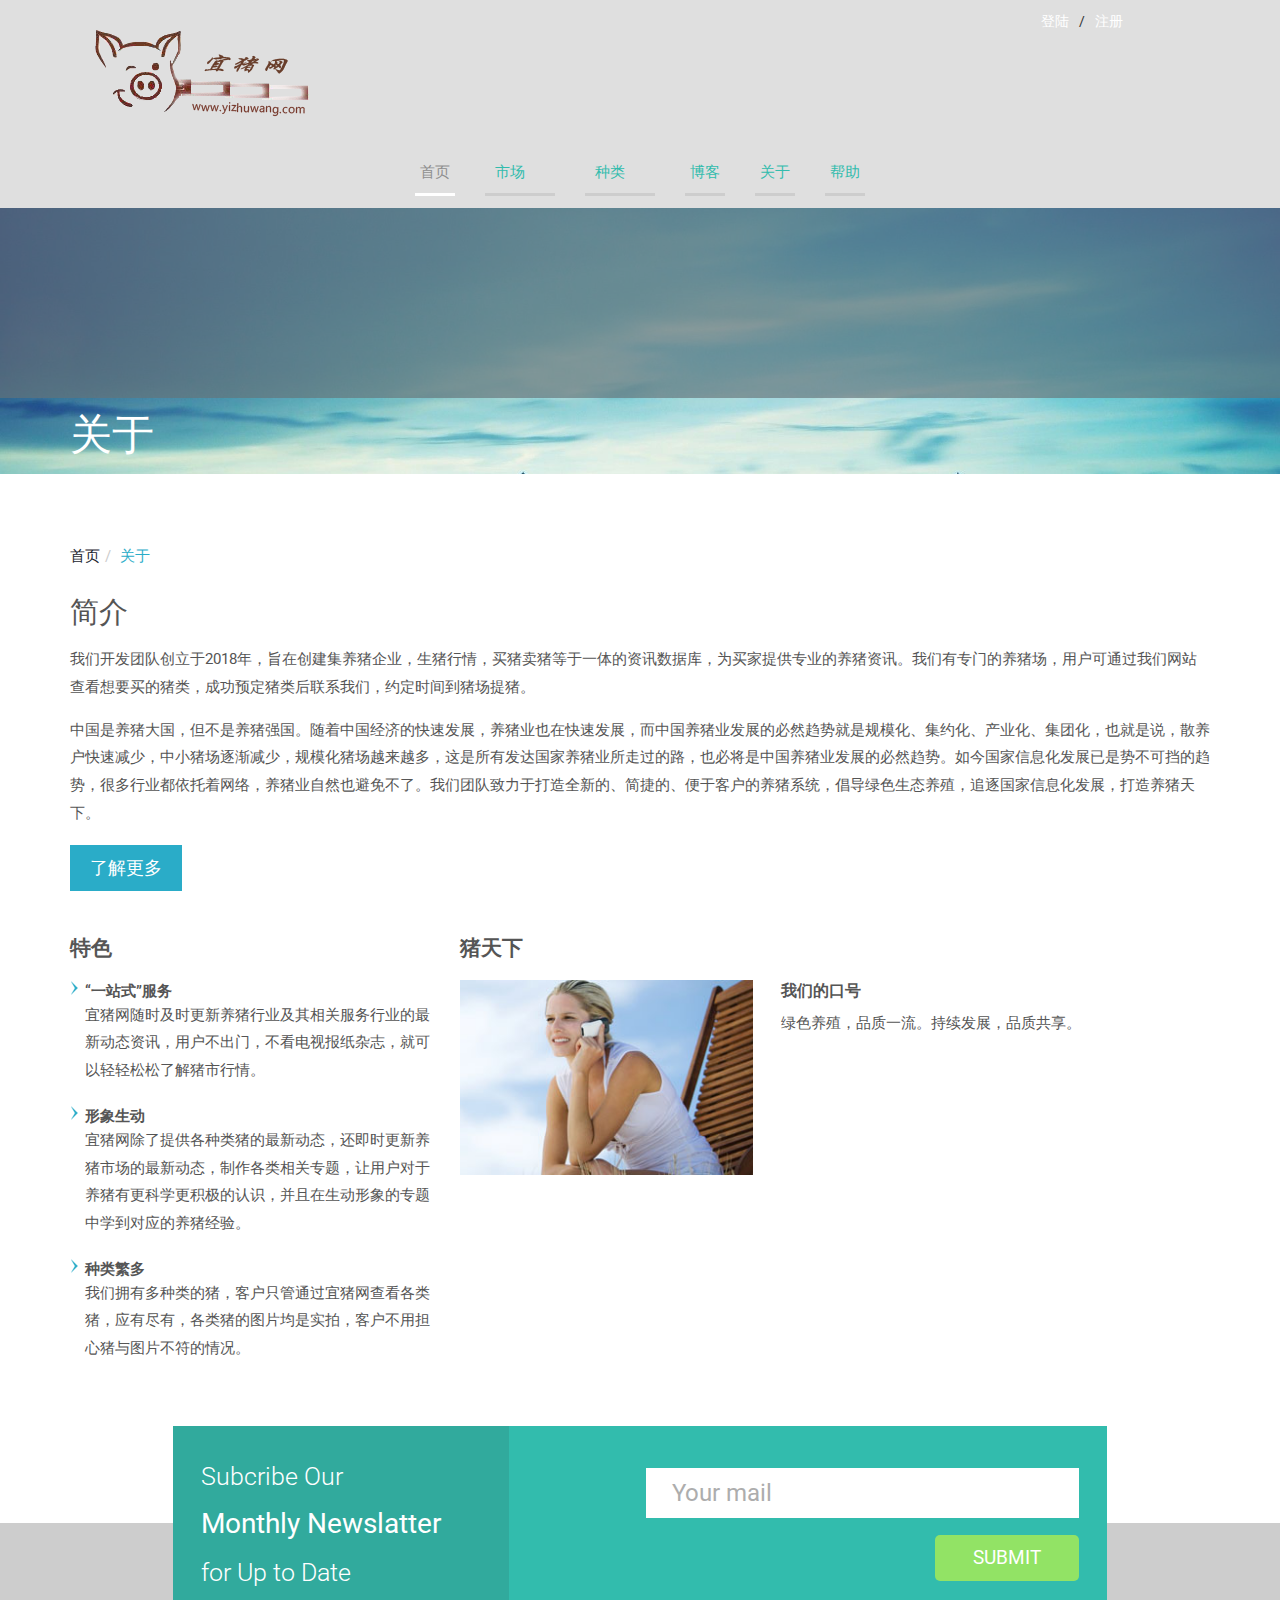
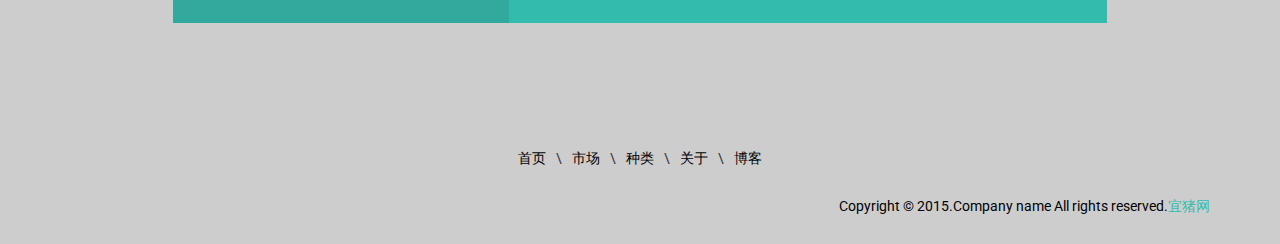
==== about.html @ 8e8875f3 "try" ====
<!DOCTYPE HTML>
<html>
<head>
<title>关于</title>
<link href="css/bootstrap.css" rel="stylesheet" type="text/css" media="all">
<link href="css/style.css" rel="stylesheet" type="text/css" media="all" />
<meta name="viewport" content="width=device-width, initial-scale=1">
<meta http-equiv="Content-Type" content="text/html; charset=utf-8" />
<meta name="keywords" content="4useri Responsive web template, Bootstrap Web Templates, Flat Web Templates, Andriod Compatible web template, 
Smartphone Compatible web template, free webdesigns for Nokia, Samsung, LG, SonyErricsson, Motorola web design" />
<script type="application/x-javascript"> addEventListener("load", function() { setTimeout(hideURLbar, 0); }, false); function hideURLbar(){ window.scrollTo(0,1); } </script>
<link href='http://fonts.useso.com/css?family=Roboto:400,100,300,500,700,900' rel='stylesheet' type='text/css'>
<link href='http://fonts.useso.com/css?family=Alice' rel='stylesheet' type='text/css'>
<script src="js/jquery.min.js"></script>
<script src="js/jquery.easydropdown.js"></script>
<script src="js/modernizr.custom.js"></script>
<link rel="stylesheet" href="css/swipebox.css">
 <!------ Light Box ------>
    <script src="js/jquery.swipebox.min.js"></script> 
    <script type="text/javascript">
		jQuery(function($) {
			$(".swipebox").swipebox();
		});
	</script>
    <!------ Eng Light Box ------>
	<script type="text/javascript" src="js/easing.js"></script>
<script type="text/javascript">
			jQuery(document).ready(function($) {
				$(".scroll").click(function(event){		
					event.preventDefault();
					$('html,body').animate({scrollTop:$(this.hash).offset().top},1200);
				});
			});
		</script>

</head>
<body>
<!-- header -->
	<div class="banner">
	<div class="header">
  	    <div class="container">
			<div class="head-bann">
				<div class="logo">
					<a href="index.html"><img src="images/logo.png" class="img-responsive" alt="" /></a>
				</div>
				<div class="head-part">
					<ul>
						<li><a href="signin.html">登陆</a></li> /
						<li><a href="register.html">注册</a></li>
							<div class="clearfix"> </div>
					</ul>
				</div>	
					<div class="clearfix"> </div>
			</div>
					<!-- start h_menu4 -->
					<div class="h_menu4">
					<a class="toggleMenu" href="">Menu</a>
					<ul class="nav">
						<li class="active"><a href="index.html">首页</a></li>
						<li><a href="portfolio.html" class="root">市场</a>
							<ul class="drdw">
								<li><a href="portfolio.html">中国</a></li>
								<li><a href="portfolio.html">亚洲</a></li>
								<li><a href="portfolio.html">欧洲</a></li>
								<li><a href="portfolio.html">非洲</a></li>
								<li><a href="portfolio.html">北美洲</a></li>
								<li><a href="portfolio.html">南美洲</a></li>
								<li><a href="portfolio.html">大洋洲</a></li>
							</ul>
						</li>
						<li><a href="products.html" class="root">种类</a></li>
						<li><a href="blog.html">博客</a></li>
						<li><a href="about.html">关于</a></li>
						<li><a href="contact.html">帮助</a></li>
						</ul>
						<script type="text/javascript" src="js/nav.js"></script>
				</div>
				<!-- end h_menu4 -->
						
			</div>
</div> 	
<div class="banner-info1">	
		<div class="banner-col">
		</div>
			<div class="container">
				<h2>关于</h2>
			</div>
		</div>
	</div>
<!-- header -->
<!-- about -->
<div class="about">
	<div class="container">
		<div class="about-top">
	  	  <section class="title-section">
 			<ul class="breadcrumb breadcrumb__t"><li><a href="index.html">首页</a></li><li class="active">关于</li></ul>  
		  </section>
	  		<div class="about-desc">
			   <h3><a href="#">简介</a></h3>
			   <p>我们开发团队创立于2018年，旨在创建集养猪企业，生猪行情，买猪卖猪等于一体的资讯数据库，为买家提供专业的养猪资讯。我们有专门的养猪场，用户可通过我们网站查看想要买的猪类，成功预定猪类后联系我们，约定时间到猪场提猪。</p>
			   <p>中国是养猪大国，但不是养猪强国。随着中国经济的快速发展，养猪业也在快速发展，而中国养猪业发展的必然趋势就是规模化、集约化、产业化、集团化，也就是说，散养户快速减少，中小猪场逐渐减少，规模化猪场越来越多，这是所有发达国家养猪业所走过的路，也必将是中国养猪业发展的必然趋势。如今国家信息化发展已是势不可挡的趋势，很多行业都依托着网络，养猪业自然也避免不了。我们团队致力于打造全新的、简捷的、便于客户的养猪系统，倡导绿色生态养殖，追逐国家信息化发展，打造养猪天下。</p>
			   <a href="#" title="read more" class="button">了解更多</a>				    
		    </div>
		 </div>
		 <div class="row">
		   <div class="col-md-4 about_left">
		   	     <ul class="about-list">
					<h4 class="m_2">特色</h4>
		            <li><a href="#">“一站式”服务</a><p>宜猪网随时及时更新养猪行业及其相关服务行业的最新动态资讯，用户不出门，不看电视报纸杂志，就可以轻轻松松了解猪市行情。</p></li>
		            <li><a href="#">形象生动</a><p>宜猪网除了提供各种类猪的最新动态，还即时更新养猪市场的最新动态，制作各类相关专题，让用户对于养猪有更科学更积极的认识，并且在生动形象的专题中学到对应的养猪经验。</p></li>
		            <li><a href="#">种类繁多</a><p>我们拥有多种类的猪，客户只管通过宜猪网查看各类猪，应有尽有，各类猪的图片均是实拍，客户不用担心猪与图片不符的情况。</p></li>
		         </ul>
		   </div>
		   <div class="col-md-8">
		   	 <h3 class="m_3">猪天下</h3>
		   	 	<ul class="about_right">
		   	 		<li class="test_img">
		   	 			<img src="images/pic1.jpg" class="img-responsive" alt=""/>
		   	 		</li>
		   	 		<li class="test_desc">
		   	 			<h4><a href="#">我们的口号</a></h4>
		   	 			<p>绿色养殖，品质一流。持续发展，品质共享。</p>
		   	 		</li>
		   	 		<div class="clearfix"> </div>
		   	 	</ul>
		   </div>
	    </div>	
      </div>
     </div>

<!-- about -->
<!-- footer -->
	<div class="footer">
		<div class="container">
			<div class="footer-top">
				<div class="subsc">
					<div class="monthly">
						<p>Subcribe Our </p>
						<h5>Monthly Newslatter </h5>
						<p>for Up to Date</p>
					</div>
					<div class="mail">
							<form>
								<input type="text" class="text" value=" Your mail" onfocus="this.value = '';" onblur="if (this.value == '') {this.value = '  Your mail;}">
								<input type="submit" value="SUBMIT">
							</form>
					</div>
							<div class="clearfix"></div>
				</div>
			</div>
				<div class="footer-bottom">
					<div class="footer-nav">
						<ul>
							<li><a href="index.html">首页 </a></li> \
							<li><a href="portfolio.html">市场 </a></li> \
							<li><a href="contact.html">种类 </a></li> \
							<li><a href="about.html">关于</a></li> \
							<li><a href="blog.html">博客</a></li>
								<div class="clearfix"> </div>
						</ul>
					</div>
						<p>Copyright &copy; 2015.Company name All rights reserved.<a target="_blank" href="http://h2design.taobao.com/">宜猪网</a></p>
				</div>
		</div>
	</div>
<!-- footer -->

</body>
</html>
---- css/style.css ----
*{
	margin: 0;
	padding: 0;
}
h4, h5, h6, h1, h2, h3 {margin-top: 0;}
ul, ol {margin: 0;}
p {margin: 0;}
html,body{
	font-family: 'Roboto', sans-serif;
	background:rgba(205,205,205,0.4);
}
body a{
    transition:0.5s all;
	-webkit-transition:0.5s all;
	-moz-transition:0.5s all;
	-o-transition:0.5s all;
	-ms-transition:0.5s all;
	text-decoration: none;
}
.banner{
	text-align:center;
}
.banner-info1{
	background: url("../images/banner.jpg");
	background-size:cover;
	-webkit-background-size:cover;
	-moz-background-size:cover;
	-o-background-size:cover;
	-ms-background-size:cover;
	min-height:150px;
	text-align:center;
}
.banner-slider{
	background: url(../images/banner.jpg) no-repeat center fixed;
	background-size:cover;
	-webkit-background-size:cover;
	-moz-background-size:cover;
	-o-background-size:cover;
	-ms-background-size:cover;
	min-height:700px;
	text-align:center;
}
.header{
	padding:1em 1em;
	position:relative;
}
.logo{
	float:left;
	padding:1em 0em;
}
.head-part {
	float:right;
}
.head-part ul li {
	display: inline-block;
}
.head-part ul li  a{
	padding: 0em 0.5em;
	color:#fff;
}
.head-part ul li  a:hover{
	color:#32bcad;
}
.head-part ul{
	padding: 4px 80px 4px 6px;
}

/* start h_menu */
.header_bottom_right{
	float:right;
}
.h_menu4 {
	text-align: center;
	display: inline-block;
}
.toggleMenu {
    display: none;
	background:#32BCAD;
	width: 100%;
	color: #FFF;
	font-size: 1.5em;
}
.nav:before,
.nav:after {
    content: " ";
    display: table;
}
.nav:after {
    clear: both;
}
.nav ul {
    list-style: none;
	width: 13em;
	z-index:888;
}
.nav li a {
	display: block;
	padding: 10px 5px;
	margin:0px 15px;
	color: #32bcad;
	font-size: 1.1em;
	text-transform: uppercase;
	font-weight: 400;
	-webkit-transition: all 0.3s ease-out;
	-moz-transition: all 0.3s ease-out;
	-ms-transition: all 0.3s ease-out;
	-o-transition: all 0.3s ease-out;
	transition: all 0.3s ease-out;
	border-bottom:3px solid #cdcdcd;
}
ul.drdw li a {
border: 0 !important;
}
.nav li a:hover{
	color:#8e8e8e;
	border-bottom:3px solid #fff;
}
.nav li.active a {
	color:#8e8e8e;
	border-bottom:3px solid #fff;
}
.nav li {
    position: relative;
}
.nav li.active{
}
.nav > li > a.root{
	background: url(../images/arrow.png) no-repeat 87px 12px;
	padding: 10px 30px 10px 10px;
}
.nav > li {
    float:left;
}
.nav > li.hover > ul {
    left:-1px;
    top:40px;
}
.nav > li > li > a{
	font-size: 0.85em;
	padding: 10px 20px;
	display: block;
	color: #555;
	background: #fff;
	position: relative;
	z-index: 9999;
	font-weight: normal;
	-webkit-transition: all 0.3s ease-out;
	-moz-transition: all 0.3s ease-out;
	-ms-transition: all 0.3s ease-out;
	-o-transition: all 0.3s ease-out;
	transition: all 0.3s ease-out;
	width: 100%;
	text-decoration: none;
	margin: 0;
	text-transform: lowercase;
}
.nav li li {
	border-top:none;
}
.nav li li a{
	text-transform: capitalize;
	font-size:0.95em;
}
.nav > li >  ul {
    position: absolute;
    left: -9999px;
    padding: 0;
    z-index: 9999;
    background:none;
}
ul.drdw li a {
	font-size: 1em;
	color: #fff;
	padding: 0.3em 0.5em;
	text-align:left;
}
ul.drdw li a:hover{
	color:#32bcad;
	border-bottom:none;
}
/***** Media Quries *****/
@media screen and (max-width: 800px) {
.h_logo4{
	text-align:center;
	float: none;
	margin: 4% 0;
}
.h_menu4{
	float: none;
}
.toggleMenu {
	padding: 5px 23px;
	width: 100%;
	display:block;
}
a.toggleMenu{
	padding: 5px 23px;
	color: #fff;
	font-size: 19px;
	font-weight: 400;
	text-decoration:none;
}
.nav {
	margin-top: 0;
}
.nav li a {
	padding: 10px 15px;
}
.nav {
	background:#fff;
}
.active {
    display: block;
}
.nav > li {
    float: none;
}
.nav > li > .parent {
    background-position: 95% 50% !important;
}
.nav ul {
    display: block;
    width: 100%;
}
.nav > li.hover > ul , .nav li li.hover ul {
    position: static;
}
.header_bottom_right {
	float: right;
	width: 77%;
	text-align: center;
}
.h_menu4 {
	float: right;
	width: 100%;
}
}
@media screen and (max-width: 640px) {
.toggleMenu {
	width:100%;
}
}
@media screen and (max-width: 480px) {
.toggleMenu {
	width:100%;
}
}
@media screen and (max-width: 320px) {
.toggleMenu {
	width:100%;
}
}
/**** Slider *****/
.wmuSlider {
	position: relative;
	overflow: hidden;
}
.wmuSlider .wmuSliderWrapper article img {
	max-width: 100%;
	width: auto;
	height: auto;
	display:block;
}
/* Default Skin */
.wmuSliderPagination {
	z-index: 2;
	position: absolute;
	right:40%;
	bottom:35px;
}
ul.wmuSliderPagination {
	padding:0;
}
.wmuSliderPagination li {
	float: left;
	margin: 0 8px 0 0;
	list-style-type: none;
}
.wmuSliderPagination a {
	display: block;
	text-indent: -9999px;
	width:0px;
	height:0px;
	background:#fff51f;
}
.wmuSliderPagination a.wmuActive {
	background:#fb4d01;
}
/* Default Skin */
.wmuGallery .wmuGalleryImage {
	margin-bottom: 10px;
}
.wmuSliderPrev, .wmuSliderNext {
	position: absolute;
	width:50px;
	height:80px;
	text-indent: -9999px;
	background: url(../images/img-sprite.png)no-repeat;
	top:35%;
	z-index: 2;
	cursor: pointer;
}
.wmuSliderNext {
	background-position:-57px 2px;
	right: 13em;
	top: 30em;
}
.wmuSliderPrev {
	background-position:0px 2px;
	right: 20em;
	top: 30em;
}
.banner-col{
	background:rgba(101, 115, 120, 0.66);
	min-height:100px;
}
.banner-info{
	padding:4em 0em 17em;
}
.banner h1 {
	font-size: 7em;
	font-family: 'Alice', serif;
	color: #ffffff;
	text-transform:uppercase;
	line-height:1.8em;
	width:100%;
	margin:0 auto;
}
.todays {
	position:relative;
}
.todays-img {
	position: absolute;
	top: -77px;
	left: 319px;
}
.todays-left {
	position: absolute;
	top: 55px;
	left: 50px;
}
.todays-left h3{
	font-size: 2em;
	font-weight:500;
	color: #ffffff;
	text-transform:uppercase;
}
.todays-left h4{
	font-size: 2em;
	font-weight:300;
	color: #ffffff;
	text-transform:uppercase;
}
.todays-right{
	position: absolute;
	top: 82px;
	right: 0px;
	text-align:center;
}
a.down {
	background: #92e365;
	color: #fff;
	text-decoration: none;
	font-size: 16px;
	font-weight: 300;
	padding: 0.5em 2em;
	display: inline-block;
	text-decoration: none;
	border-radius: 3px;
	text-align: center;
	-webkit-border-radius: 3px;
	-moz-border-radius: 3px;
	-o-border-radius: 3px;
	-msborder-radius: 3px;
}
a.down:hover{
	background:#32bcad;
}
/*-- portfolio --*/
.products-section h2{
	font-size:3em;
	font-family: 'Alice', serif;
	color:#6F7173;
	margin:1em 0em;
	text-align:left;
}
span{
	font-size:0.750em;
}
.products-section {
	margin: 10em 0em 4em;
}
#portfoliolist .portfolio {
	-webkit-box-sizing: border-box;
	-moz-box-sizing: border-box;
	-o-box-sizing: border-box;
	width: 25%;
	display:none;
	float:left;
	overflow:hidden;
	margin: 0;
}
div#portfoliolist {
	padding: 0px 0px;
	margin:2em 0em;
}
.portfolio-wrapper {
	overflow:hidden;
	position: relative !important;
	cursor:pointer;
	margin:0em 1em;
	padding:0em 0em 1em;
}
.portfolio img {
	width:100%;
	transition: all 300ms!important;
	-webkit-transition: all 300ms!important;
	-moz-transition: all 300ms!important;
}
.portfolio .label {
	position: absolute;
	width: 100%;
	height:40px;
	bottom:-40px;
}
.portfolio .label-bg {
	background: #22B4B8;
	width: 100%;
	height:100%;
	position: absolute;
	top:0;
	left:0;
}
.portfolio .label-text {
	color:#fff;
	position: relative;
	z-index:500;
	padding:5px 8px;
}
.portfolio .text-category {
	display:block;
	font-size:9px;
	font-size: 12px;
	text-transform:uppercase;
}
/* Self Clearing Goodness */
.container:after { content: "\0020"; display: block; height: 0; clear: both; visibility: hidden; }
.clearfix:before,
.clearfix:after,
.row:before,
.row:after {
	content: '\0020';
	display: block;
	overflow: hidden;
	visibility: hidden;
	width: 0;
	height: 0;
}
.row:after,
.clearfix:after {
	clear: both;
}
.clear {
	clear: both;
	display: block;
	overflow: hidden;
	visibility: hidden;
	width: 0;
	height: 0;
}
.zoom-icon {
	position: absolute;
	opacity: 0;
	filter: alpha(opacity=0);
	-ms-filter: "progid:DXImageTransform.Microsoft.Alpha(opacity=0)";
	display: block;
	left: 0;
	top: -152px;
	width: 290px;
	height: 219px;
	background: url(../images/zoom.png) center center no-repeat rgba(94, 183, 3, 0.33);
	cursor: pointer;
	transition: all .2s ease-in-out;
	-webkit-transition: all .2s ease-in-out;
	-moz-transition: all .2s ease-in-out;
	-o-transition: all .2s ease-in-out;
}
.grid_box .zoom-icon {
	top: -50px;
	width:100%;
	height: 166px;
}
.grid_box a:hover .zoom-icon {
	top: 0;
	opacity: 1;
	filter: alpha(opacity=99);
	-ms-filter: "progid:DXImageTransform.Microsoft.Alpha(opacity=99)";
}
.entertain_box{
	margin-bottom:3em;
}
#filters {
	margin: 3% 0;
	padding: 0;
	list-style: none;
	text-align: center;
}
#filters li span{
	display: block;
	padding: 8px 32px;
	text-decoration: none;
	color: #000000;
	cursor: pointer;
	font-size: 1.4em;
	text-transform:uppercase;
	font-weight: 400;
	margin: 0 0.5em;
}
#filters li span.active {
	background:#4890A8;
	color: #000000;
	font-weight: 400;
}
#filters li {
	display: -webkit-inline-box;
}
/*-- portfolio--*/
.project {
	background: url(../images/midbanner.jpg) no-repeat center fixed;
	background-size: cover;
	padding: 2em 0em;
}
.project h3{
	font-size:3.5em;
	font-family: 'Alice', serif;
	color:#fff;
	margin:1em 0em;
	text-align:left;
}
.project-left span{
	font-size:1.3em;
}
.project-right {
	text-align: center;
	margin:8em 0em;
}
a.view {
	background: #92e365;
	color: #fff;
	text-decoration: none;
	font-size: 24px;
	font-weight: 300;
	padding: 0.5em 4em;
	display: inline-block;
	text-decoration: none;
	border-radius: 3px;
	text-align: center;
	-webkit-border-radius: 3px;
	-moz-border-radius: 3px;
	-o-border-radius: 3px;
	-msborder-radius: 3px;
}
a.view:hover{
	background:#32bcad;
}
.post {
	padding: 5em 0em;
}
.post h3{
	font-size:3em;
	font-family: 'Alice', serif;
	color:#464646;
	margin:0em 0em;
	text-align:left;
}
.post-right span{
	font-size:1em;
	color:#55c6eb;
}
.post-left1 {
	background: #fff;
	padding: 3em 3em;
	margin:2em 0em;
}
.post-right1 {
	background: #fff;
	padding: 2em 3em;
	margin:2em 0em;
}
.post-left1 h6 {
	font-size: 1em;
	color: #949494;
	line-height: 1.8em;
}
.post-right1 h6 {
	font-size: 1em;
	color: #949494;
	line-height: 1.8em;
}
.post-left1 h4{
	font-size:3em;
	font-weight:500;
	color:#929292;
	text-align:left;
	width:50%;
}
.post-left1 h5 {
	font-size: 3em;
	font-weight: 500;
	color: #929292;
	text-align: left;
}
.post-left1 p{
	font-size:1.3em;
	font-weight:400;
	color:#474747;
	margin:2em 0em;
	text-align:left;
}
.but{
	text-align:right;
}
a.more {
	color: #474747;
	font-size: 22px;
	font-weight: 300;
	display: inline-block;
	text-decoration:none;
	border-bottom:2px solid #474747;
}
a.more:hover{
	color:#55C6EB;
}
.post-right1 h4{
	font-size:3em;
	font-weight:500;
	color:#929292;
	margin:0.5em 0em;
	text-align:left;
}
.post-right1 h5 {
	font-size: 3em;
	font-weight: 500;
	color: #929292;
	margin: 1em 0em 3.8em;
	text-align: left;
}
a.use {
	color: #55c6eb;
	font-size: 22px;
	font-weight: 300;
	display: inline-block;
	text-decoration:none;
	border-bottom:2px solid #55c6eb;
}
a.use:hover{
	color:#474747;
}
.post-right2 {
}
.follow-left{
	background:#55c6eb;
}
.follow-right{
	background:#ffffff;
}
.follow-left h5{
	font-size:2em;
	font-weight:500;
	color:#ffffff;
	margin:1em 0em;
	text-align:center;
}
.follow-right h6{
	font-size:2em;
	font-weight:500;
	color:#55c6eb;
	margin:1em 0em;
	text-align:center;
}
.lab{
	float:left;
	width:50%;
}
.but{
	float:right;
	width:50%;
}
.ourteam {
	background: url(../images/bannerteam.jpg) no-repeat center fixed;
	background-size: cover;
	padding: 5em 0em;
	position:relative;
}
.both-left{
	float:left;
	width:60%;
}
.both-right{
	float:left;
	width:40%;
	padding:0.8em 0em;
}
.both h5{
	font-size:1.8em;
	font-family: 'Alice', serif;
	color:#000000;
	margin:0em 0em 0em;
	text-align:center;
}
.both{
	background:rgba(127, 202, 86, 0.51);
	padding:0.5em 1.2em;
	margin:0 5px;
	position:absolute;
	top:12em;
	left:0px;
}
.both p{
	font-size:1.2em;
	color:#1F1818;
	margin:0em 0em 0em;
	line-height:1.8em;
	text-align:center;
}
.both h6 a{
	font-size:1.1em;
	color:#1D1A1A;
	margin:0em 0em 1em;
	line-height:1.8em;
	text-align:center;
}
.both h6 a:hover{
	color:#55c6eb;
}
.projects {
	padding: 0 0 5em;
}
.footer-nav {
	margin-bottom: 2em;
}
/*-- flexisel --*/
#flexiselDemo1, #flexiselDemo2, #flexiselDemo3 {
	display: none;
}
.nbs-flexisel-container {
	position: relative;
	max-width: 100%;
}
.nbs-flexisel-ul {
	position: relative;
	width: 9999px;
	margin: 0px;
	padding: 0px;
	list-style-type: none;
	text-align: center;
}
.nbs-flexisel-inner {
	overflow: hidden;
	margin: 0 auto;
}
.nbs-flexisel-item {
	float: left;
	margin:0px;
	padding:0px;
	cursor: pointer;
	position: relative;
	line-height: 0px;
}
.nbs-flexisel-item > img {
	cursor: pointer;
	positon: relative;
	margin-top:10px;
	margin-bottom: 10px;
	max-width:250px;
	max-height:250px;
	border-radius:3px;
	-webkit-border-radius:3px;
	-moz-border-radius:3px;
	-o-border-radius:3px;
}
.nbs-flexisel-item p{
	padding:10px;
}
.nbs-flexisel-item p a{
	color:#000;
	font-size:1.2em;
}
.nbs-flexisel-item p a:hover{
	color:#6CC372;
}
.nbs-flexisel-nav-left, .nbs-flexisel-nav-right {
	width: 25px;
	height: 38px;
	position: absolute;
	cursor: pointer;
	z-index: 100;
	margin-top:0em;
}
.nbs-flexisel-nav-left {
	left:-1.5em;
	background: url(../images/sprite.png) no-repeat -2px -2px;
}
.nbs-flexisel-nav-right {
	right:-1.5em;
	background: url(../images/sprite.png) no-repeat -41px -2px;
}
/*-- flexisel --*/
.ourteam  h3{
	font-size:3.5em;
	font-family: 'Alice', serif;
	color:#4a4a4a;
	margin:0em 0em 2em;
	text-align:left;
}
.contuct h3{
	font-size:3.5em;
	font-family: 'Alice', serif;
	color:#4a4a4a;
	margin:1em 0em ;
	text-align:left;
}
.contuct {
	padding:3em 0em 10em;
}
.contuct form input[type="text"] {
	width: 100%;
	padding: 5% 2%;
	margin-bottom: 10%;
	background: #fff;
	color: #ADADAD;
	font-size: 18px;
	outline: none;
	font-weight: 400;
	text-indent: 10px;
	border: none;
}
.contuct form textarea {
	resize: none;
	width: 100%;
	padding: 5% 2%;
	margin-bottom: 5%;
	background: #fff;
	color: #ADADAD;
	font-size: 18px;
	outline: none;
	font-weight: 400;
	text-indent: 10px;
	border: none;
	min-height: 226px;
}
.contuct-right{
	background:#fff;
	padding:1em 3em 4em;
}
.contuct-right h4{
	font-size:3.5em;
	font-weight:700;
	color:#4a4a4a;
	margin:1em 0em ;
	text-align:center;
}
.contuct-right p{
	font-size:1.2em;
	font-weight:400;
	color:#4a4a4a;
	margin:1em 0em ;
	line-height:1.8em;
	text-align:left;
}
.footer{
	background:#cdcdcd;
	padding:2em 0em;
	text-align:center;
}
.footer-top{
	position:relative;
}
.subsc {
	position: relative;
	top: -125px;
	width: 82%;
	margin: 0 auto;
}
.subsc h5{
	font-size:2.2em;
	font-weight:400;
	color:#fff;
	line-height:1.8em;
	text-align:left;
	margin:0;
}
.subsc p{
	font-weight:300;
	font-size:2em;
	color:#fff;
	line-height:1.8em;
	text-align:left;
}
.monthly{
	float:left;
	width:36%;
	background:#31aa9d;
	padding:2em 2em;
}
.mail{
	float:left;
	width:64%;
	background:#32bcad;
	padding:3.55em 2em;
	text-align:right;
}
.mail form input[type="text"] {
	width: 80%;
	padding: 1.5% 2%;
	margin-bottom: 3%;
	background: #fff;
	color: #ADADAD;
	font-size: 24px;
	outline: none;
	font-weight: 400;
	text-indent: 10px;
	border: none;
}
.mail form input[type="submit"] {
	background: #92e365;
	padding: 0.5em 2em;
	text-transform: uppercase;
	color: #fff;
	font-size: 19px;
	font-weight: 400;
	outline: none;
	border: none;
	border-radius: 5px;
	text-transform: uppercase;
}
.mail form input[type="submit"]:hover{
	background:#2AACC8;
	transition: 0.5s all;
	-webkit-transition: 0.5s all;
	-moz-transition: 0.5s all;
	-o-transition: 0.5s all;
	-ms-transition: 0.5s all;
}
.footer-nav ul{
	padding:0;
	margin:0;
}
.footer-nav ul li{
	display:inline-block;
}
.footer-bottom p {
	color: #000000;
	font-size: 1em;
	text-align:right;
}
.footer-bottom  a {
	color: #32BCAD;
}
.footer-bottom  a:hover{
	color: #000000;
}
.footer-nav li a {
	color: #000000;
	padding: 0.5em;
	text-decoration: none;
}
.footer-nav li a:hover{
	color:#32bcad;
}
.banner1{
	background:#4890a8;
	background-size: cover;
	-webkit-background-size:cover;
	-moz-background-size:cover;
	-o-background-size:cover;
	-ms-background-size:cover;
	min-height:450px;
	text-align:center;
}
.banner-info1 h2{
	font-size: 3em;
	font-family: 'Alice', serif;
	color: #ffffff;
	text-transform:uppercase;
	line-height:1.8em;
	text-align:left;
	margin:0;
}
/*--about--*/
.about{
	background: #fff;
	padding:5em 0 10em;
}
.title-section {
	padding: 0 0 2em 0;
}
.title-section ul {
	background: none;
	margin: 0;
	padding: 0;
	-webkit-border-radius: 0;
	-moz-border-radius: 0;
	border-radius: 0;
}
.title-section ul li {
	line-height: 25px;
	font-size:15px;
	text-shadow: none;
	text-transform: uppercase;
	color: #3e454c;
}
.title-section ul li.active {
	color:#2aacc8;
}
.breadcrumb > .active {
	color: #999;
}
.about-desc {
	padding-bottom: 4%;
}
.about-desc h3 a {
	color: #555;
	font-size: 1.2em;
	text-transform: uppercase;
	margin:1em 0em;
}
.about-desc h3 a:hover{
	text-decoration:none;
	color:#2aacc8;
}
.about-desc p {
	font-size: 1.1em;
	padding: 0.5em 0;
	color:#555;
	line-height: 1.8em;
}
h4.m_2 {
	color: #555;
	margin-bottom: 20px;
	font-size:1.5em;
	font-weight: 600;
	text-transform: uppercase;
}
ul.about-list{
	padding:0;
	list-style:none;
}
ul.about-list li {
	list-style-image: url(../images/icon_1.png);
	margin: 0 0px 20px 15px;
}
ul.about-list li a {
	font-size: 1.1em;
	font-weight:600;
	color: #555;
	vertical-align: top;
	text-transform: uppercase;
}
ul.about-list li p {
	color: #555;
	line-height: 1.8em;
	font-size:1.1em;
}
h3.m_3{
	color: #555;
	margin-bottom: 20px;
	font-size: 1.5em;
	font-weight: 600;
	text-transform: uppercase;
}
ul.about_right{
	padding:0;
	list-style:none;
}
ul.about_right li.test_img{
	width:39%;
	float:left;
	margin-right:2em;
}
ul.about_right li.test_desc{
	width:57%;
	float:left;
}
ul.about_right li.test_desc h4 a{
	text-transform:uppercase;
	color:#555;
	font-size:0.875em;
	font-weight:600;
}
ul.about_right li.test_desc p{
	color:#555;
	font-size:1.1em;
	line-height:1.8em;
}
.button {
	display: inline-block !important;
	padding:10px 20px;
	font-size: 18px;
	text-align: center;
	vertical-align: middle;
	cursor: pointer;
	border:none;
	background:#2aacc8;
	color: #fff;
	text-transform: uppercase;
	-webkit-box-sizing: content-box;
	-moz-box-sizing: content-box;
	box-sizing: content-box;
	text-decoration: none;
	outline:none;
	margin-top: 10px;
}
.button:hover {
	color:#fff;
	text-decoration:underline;
	background:#32BCAD;
}
/*--blog--*/
.blog{
	padding:5em 0 10em;
}
div.blog_top {
	margin-bottom: 3em;
}
.badge {
	padding: 2px;
	margin: 0;
	box-shadow: none;
	border-radius: 100%;
	-webkit-border-radius: 100%;
	-moz-border-radius: 100%;
	-o-border-radius: 100%;
	width:90px;
	height:90px;
	background: #ffffff;
	border: 3px solid #2aacc8;
	float: left;
	margin-right: 22px;
}
.badge > div {
	border: 1px solid #2aacc8;
	width: 100%;
	height: 100%;
	padding-top: 17px;
	border-radius: 100%;
	-webkit-border-radius: 100%;
	-moz-border-radius: 100%;
	-o-border-radius: 100%;
	text-align: center;
	font-size: 25px;
	color: #555;
}
.badge > div > em {
	font-size: 12px;
	color: #999;
	display: block;
	font-style: italic;
}
.span_2_of_single {
	width: 85%;
}
.cont {
	display: block;
	float: left;
}
h4.blog_title {
	font-size: 1.5em;
	text-transform: uppercase;
}
h4.blog_title a, .blog_info a {
	color:#2aacc8;
	text-decoration:none;
}
h4.blog_title a:hover,  .blog_info a:hover {
	color:#555;
}
.blog_info {
	font-size: 1em;
	line-height: 18px;
	color: #999;
	margin-bottom: 28px;
}
h5.m_head{
 	padding: 2em 0 0;
}
h5.m_head a{
	color:#2aacc8;
	text-transform:uppercase;
	font-size:1.2em;
	text-decoration:none;
}
p.m_para {
	color: #999;
	font-size: 1.1em;
	line-height: 1.8em;
	margin-bottom: 20px;
}
.blog_btn {
	display: inline-block;
	background: url(../images/arrow_btn.png) no-repeat 82px 15px #2aacc8;
	padding: 8px 32px 9px 20px;
	color: #FFF;
	font-size: 18px;
	line-height: 18px;
	text-transform: uppercase;
	font-weight: 400;
	text-align: left;
	transition: 0.2s;
	-webkit-transition: 0.2s;
	-moz-transition: 0.2s;
	-o-transition: 0.2s;
}
.blog_btn:hover {
	color:#fff;
}
ul.sidebar{
	padding:0;
}
ul.sidebar h3{
	color: #2aacc8;
	text-transform:uppercase;
	font-size:1.5em;
}
ul.sidebar li {
	list-style-image: url(../images/marker2.png);
	margin: 0 15px 10px;
	vertical-align: bottom;
}
ul.sidebar li a{
	color:#999;
	font-size:1.1em;
	line-height:1.8em;
}
h3.archive{
	color: #2aacc8;
	text-transform: uppercase;
	font-size: 1.5em;
	margin-top:5em;
}
.blog_sidebar {
	padding: 0em 0em 0em 2em;
}
/*--single--*/
.extra {
	color: #ccc;
	font-size: 1em;
	line-height: 1.8em;
	margin: 10px 0;
}
.extra a {
	color: #000;
}
a.comment-reply-link {
	font-size: 1em;
}
h3.single_head {
	color: #2aacc8;
	text-transform: uppercase;
	font-size: 1.5em;
}
ul.links {
	padding: 10px 0px;
	border: 1px solid #EEE;
	border-left: none;
	border-right: none;
	margin: 30px 0 50px 0;
	list-style: none;
}
ul.links li {
	display: inline-block;
	margin-right: 20px;
}
ul.links ul li a {
	color: #4D606E;
	font-size: 0.85em;
	padding-left: 10px;
	font-weight: 600;
}
p.single_text{
	color: #999;
	font-size: 1.1em;
	margin-top: 2em;
}
i.blog_icon1 {
	width: 25px;
	height: 25px;
	background: url(../images/img-sprite.png)-117px -191px;
	float: left;
	margin-right: 10px;
}
i.blog_icon2 {
	width: 25px;
	height: 25px;
	background: url(../images/img-sprite.png)-155px -191px;
	float: left;
}
i.blog_icon3 {
	width: 25px;
	height: 25px;
	background: url(../images/img-sprite.png)-189px -192px;
	float: left;
}
i.blog_icon4 {
	width: 25px;
	height: 25px;
	background: url(../images/img-sprite.png)-223px -194px;
	float: left;
}
i.blog_icon5{
	width: 25px;
	height: 25px;
	background: url(../images/img-sprite.png)-260px -195px;
	float: left;
}
span.icon_text {
	background: none;
	width: initial;
	height: initial;
}
ul.links li{
	color:#2aacc8;
	font-size: 0.85em;
}
ul.links li a {
	color:#2aacc8;
	padding-left: 10px;
}
ul.links li a:hover {
	color:#999;
}
.comment h2 {
	color: #2aacc8;
	text-transform: uppercase;
	font-size: 1.5em;
	margin-bottom: 2%;
}
ul.comment-list {
	border: 1px solid #EEE;
	padding: 20px;
	list-style:none;
}
ul.comment-list img {
	float: left;
	width: 7%;
	margin-right: 20px;
}
ul.comment-list .desc {
	float: left;
	width: 90%;
	margin: 0;
}
ul.comment-list .desc h5 a {
	color:#2aacc8;
	font-size:1.5em;
}
.desc p {
	color: #999;
	font-size: 1.1em;
	line-height: 1.8em;
	margin-bottom: 10px;
}
.comments-area {
	margin-top: 3em;
}
.comments-area h2 {
	color: #2aacc8;
	text-transform: uppercase;
	font-size: 1.5em;
}
.comments-area p {
	position: relative;
	padding: 8px 0;
	margin: 0;
}
.comments-area label {
	display: block;
	color: #999;
	font-weight: normal;
	font-size: 1.2em;
}
.comments-area span {
	color: #2aacc8;
	position: absolute;
	left: 4px;
	top: 27px;
}
.comments-area input[type="text"] {
	padding: 14px 20px;
	width: 70%;
	color: #999;
	font-size: 13px;
	border: none;
	background: #B9DEEB;
	outline: none;
	display: block;
}
.comments-area textarea {
	padding:14px 20px;
	width: 80%;
	color: #999;
	font-size: 13px;
	outline: none;
	height: 150px;
	display: block;
	border: none;
	background:#B9DEEB;
	resize:none;
}
.comments-area input[type="submit"] {
	padding: 15px 20px;
	color: #FFF;
	background:#2aacc8;
	font-size: 1em;
	border: none;
	outline: none;
	cursor: pointer;
	text-transform: uppercase;
	-webkit-transition: all 0.5s ease-in-out;
	-moz-transition: all 0.5s ease-in-out;
	-o-transition: all 0.5s ease-in-out;
	transition: all 0.5s ease-in-out;
}
.comments-area input[type="submit"]:hover {
	background:#189AB6;
}
/*--contact--*/
.contact{
	padding:5em 0 10em;
}
.contact-top h3 {
	color: #FFF;
	font-size: 1em;
	text-transform: uppercase;
	font-weight: 400;
	margin: 0 0 1em;
}
.contact_left p{
	color:#999;
	font-size:1.1em;
	line-height:1.5em;
	margin-bottom: 1em;
}
.contact_left p span{
	cursor:pointer;
	color:#2aacc8;
}
.contact_left p span:hover{
	text-decoration:underline;
}
.form_details input[type="text"], .form_details textarea {
	padding: 10px;
	width: 93%;
	font-size: 1em;
	margin: 10px 0px;
	border: 1px solid #E1E1E4;
	color: #999;
	background: none;
	float: left;
	outline: none;
}
.form_details textarea {
	height:120px;
	resize:none;
}
.form_details input[type="submit"] {
	margin-top:1em;
	color: #000;
	font-size: 1.2em;
	padding: 0.8em 2em 0.8em 3.5em;
	text-transform: uppercase;
	background: url(../images/sub-arrow.png)no-repeat 20px 4px #26DFF2;
	border-radius: 0.3em;
	-webkit-border-radius: 0.3em;
	-o-border-radius: 0.3em;
	-moz-border-radius: 0.3em;
	display: inline-block;
	-webkit-transition: all 0.3s ease-out;
	-moz-transition: all 0.3s ease-out;
	-ms-transition: all 0.3s ease-out;
	-o-transition: all 0.3s ease-out;
	transition: all 0.3s ease-out;
	font-weight: 700;
	border: 1px solid #2aacc8;
	outline: none;
	cursor: pointer;
	-o-box-shadow: inset 0px 1px 0px rgba(255, 255, 255, 0.5), 0px 1px 0px #94f7ff;
	-webkit-box-shadow: inset 0px 1px 0px rgba(255, 255, 255, 0.5), 0px 1px 0px #94f7ff;
	-moz-box-shadow: inset 0px 1px 0px rgba(255, 255, 255, 0.5), 0px 1px 0px #94f7ff;
	box-shadow: inset 0px 1px 0px rgba(255, 255, 255, 0.5), 0px 1px 0px #94f7ff;
}
.form_details input[type="submit"]:hover {
 	background: url(../images/sub-arrow.png)no-repeat 20px 4px #17CCDF;
}
.text input[type="text"], .contact_bottom-textarea textarea {
	width: 100%;
	font-size: 0.93em;
	margin: 14px 0;
	border: none;
	color: #000;
	font-weight:700;
	outline: none;
	background: none;
	height: 199px;
	padding: 10px;
	resize: none;
	text-transform: uppercase;
	border: 1px solid#5FDEEA;
}
.map_background {
	border: 1px solid#5FDEEA;
	padding:1.5em;
	background: #E8FCFE;
}
.map_background h6{
	margin-bottom:1.3em;
	font-size: 18px;
	color: #000;
	font-weight: 700;
}
.map{
	border:5px solid #fff;
}
.company_ad {
	margin-top: 3em;
}
.company_ad h3{
	font-size:1.2em;
	text-transform: uppercase;
	color: #000;
	font-weight: 700;
}
.company_ad p{
	font-size:1.1em;
	line-height:1.8em;
	color: #999;
}
/*-- error-page --*/
.error-page{
	padding:2em 0 5em 0;
}
.error-404{
	margin:5em 0em 15em;
}
.error-404 h1{
	font-size:12em;
	font-weight:700;
	color:#4890A8;
	margin:0;
	padding:0;
	text-transform:uppercase;
}
.error-404 p{
	color: #4f4844;
	margin: 0;
	font-size: 1.2em;
	text-transform: uppercase;
}
a.b-home{
	background:#4890A8;
	padding:0.8em 3em;
	display:inline-block;
	color:#FFF;
	text-decoration:none;
	margin-top:1em;
}
a.b-home:hover{
	background:#32BCAD;
}
/*---login----*/
.login-box{
	padding:0;
	min-height: 530px;
}
.login-main h1{
	color: #08080B;
	font-weight: 700;
	font-size: 1.2em;
	padding: 1em 0;
}
.login-main{
	border-top: 1px solid #EEE;
	padding:3em 0em 5em;
}
.login-left{
	float: left;
	width: 46%;
	margin-right: 1.9%;
	border: 1px solid #EEE;
	padding: 1em 1.5em;
}
.login-right{
	float: right;
	width: 43%;
	margin-right: 0;
	border: 1px solid #EEE;
	padding: 1em 1.5em;
}
.login-right h3{
	color:#08080B;
	text-transform: capitalize;
	line-height: 1.8em;
}
.login-left h3,.login-right h3{
	color: #32bcad;
	font-weight: 700;
	font-size: 1em;
	padding-bottom: 0.5em;
}
.login-left p,.login-right p{
	color: #08080B;
	display: block;
	font-size: 1em;
	margin: 0 0 1.5em 0;
	line-height: 1.8em;
}
.login-right p{
	margin:0;
}
.acount-btn{
	background: #32bcad;
	color: #FFF;
	font-size: 0.8em;
	padding: 0.7em 1.2em;
	border-radius: 5px;
	border-bottom: 4px solid #32bcad;
	transition: 0.5s all;
	-webkit-transition: 0.5s all;
	-moz-transition: 0.5s all;
	-o-transition: 0.5s all;
	display: inline-block;
	text-transform:uppercase;
}
.acount-btn:hover{
	background: #1C1C20;
	color:#fff;
	border-bottom: 4px solid #333;
}
.login-right form{
	padding:1em 0;
}
.login-right span{
	color: #08080B;
	font-weight: 700;
	font-size: 0.875em;
	padding-bottom: 0.2em;
	display: block;
	text-transform: uppercase;
}
.login-right span label{
	color: #32bcad;
	height: 10px;
	width: 10px;
	display: inline-block;
	vertical-align: top;
	margin-left: 0.2em;
}
.login-right input[type="text"]{
	border: 1px solid #EEE;
	outline-color: #E45D5D;
	width: 96%;
	font-size: 1em;
	padding: 0.5em;
}
.forgot{
	color: #08080B;
	font-weight: 700;
	font-size: 0.875em;
	margin-bottom: 1em;
	display: block;
	text-transform: uppercase;
	transition:0.5s all;
	-webkit-transition:0.5s all;
	-moz-transition:0.5s all;
	-o-transition:0.5s all;
}
.forgot:hover{
	color:#E45D5D;
}
.login-right form div{
	padding: 0 0 0.5em 0;
}
.login-right input[type="submit"]{
	background: #32bcad;
	color: #FFF;
	font-size: 0.8em;
	padding: 0.7em 1.2em;
	border-radius: 5px;
	border-bottom: 4px solid #32bcad;
	transition: 0.5s all;
	-webkit-transition: 0.5s all;
	-moz-transition: 0.5s all;
	-o-transition: 0.5s all;
	display: inline-block;
	font-family: 'Open Sans', sans-serif;
	cursor: pointer;
	outline: none;
	text-transform: uppercase;
	border-right: none;
	border-left: none;
	border-top: none;
}
.login-right input[type="submit"]:hover{
	background: #1C1C20;
	border-bottom: 4px solid #333;
}
/*---//login----*/
/*--register--*/
.register{
	padding:4em 0 5em 0;
}
.register-top-grid h3, .register-bottom-grid h3 {
	color:#32bcad;
	font-size: 1.2em;
	padding-bottom: 15px;
	margin: 0;
	font-weight: 600;
}
.register-top-grid div, .register-bottom-grid div {
	width: 48%;
	float: left;
	margin: 10px 0;
}
.register-top-grid span, .register-bottom-grid span {
	color:#999;
	font-size: 0.85em;
	padding-bottom: 0.2em;
	display: block;
	text-transform: uppercase;
}
.register-top-grid input[type="text"], .register-bottom-grid input[type="text"] {
	border: 1px solid #EEE;
	outline-color:#FF5B36;
	width: 96%;
	font-size: 1em;
	padding: 0.5em;
}
.checkbox {
	margin-bottom: 4px;
	padding-left: 27px;
	font-size: 1.1em;
	line-height: 27px;
	cursor: pointer;
}
.checkbox {
	float: left;
	position: relative;
	font-size: 0.85em;
	color:#555;
}
.checkbox:last-child {
	margin-bottom: 0;
}
.news-letter {
	color: #555;
	font-weight:600;
	font-size: 0.85em;
	margin-bottom: 1em;
	display: block;
	text-transform: uppercase;
	transition: 0.5s all;
	-webkit-transition: 0.5s all;
	-moz-transition: 0.5s all;
	-o-transition: 0.5s all;
	clear: both;
}
.checkbox i {
	position: absolute;
	bottom: 5px;
	left: 0;
	display: block;
	width:20px;
	height:20px;
	outline: none;
	border: 2px solid #32bcad;
}
.checkbox input + i:after {
	content: '';
	background: url("../images/tick1.png") no-repeat 1px 2px;
	top: -1px;
	left: -1px;
	width: 15px;
	height: 15px;
	font: normal 12px/16px FontAwesome;
	text-align: center;
}
.checkbox input + i:after {
	position: absolute;
	opacity: 0;
	transition: opacity 0.1s;
	-o-transition: opacity 0.1s;
	-ms-transition: opacity 0.1s;
	-moz-transition: opacity 0.1s;
	-webkit-transition: opacity 0.1s;
}
.checkbox input {
	position: absolute;
	left: -9999px;
}
.checkbox input:checked + i:after {
	opacity: 1;
}
.news-letter:hover {
	color:#00BFF0;
}
.register-but{
	margin-top:1em;
}
.register-but form input[type="submit"] {
	background: #32bcad;
	color: #FFF;
	font-size: 1.2em;
	padding: 0.6em 2em;
	transition: 0.5s all;
	-webkit-transition: 0.5s all;
	-moz-transition: 0.5s all;
	-o-transition: 0.5s all;
	display: inline-block;
	text-transform: uppercase;
	border: none;
	outline: none;
}
.register-but input[type="submit"]:hover {
	background:#000;
}
div.register-bottom-grid {
	margin-top:3em;
}
/*-- responsive design --*/
@media screen and (max-width:1280px) {
.header {
	padding: 0.5em 1em;
}
.banner h1 {
	font-size: 5em;
}
.todays-img {
	left: 152px;
}
.wmuSliderPrev {
	top: 22em;
}
.wmuSliderNext {
	top: 22em;
}
.banner-col {
	min-height: 190px;
}
.project {
	padding: 1em 0em;
}
.products-section h2 {
	font-size: 2.5em;
}
.project h3 {
	font-size: 3em;
}
.project-left {
	margin: 5em 0em;
}
.post h3 {
	font-size: 2.5em;
}
.post-left1 h4 {
	font-size: 2.5em;
}
.post-right1 h4 {
	font-size: 2.5em;
	margin: 0.5em 0em 1em;
}
.post-left1 h5 {
	font-size: 2.5em;
}
.post-right1 h5 {
	font-size: 2.5em;
	margin: 1em 0em 3.6em;
}
.ourteam h3 {
	font-size: 3em;
	margin: 0em 0em 1.5em;
}
.contuct h3 {
	font-size: 3em;
}
.contuct form input[type="text"] {
	padding: 4% 2%;
}
.contuct-right h4 {
	font-size: 3em;
}
.subsc h5 {
	font-size: 2em;
}
.subsc p {
	font-size: 1.8em;
}
.mail {
	padding: 3em 2em;
}
.banner-info1 h2 {
	font-size: 3em;
}
.nbs-flexisel-nav-left, .nbs-flexisel-nav-right {
	margin-top: 3em;
}
}
/*-- responsive design --*/
@media screen and (max-width:1024px) {
.banner h1 {
	font-size: 3.5em;
	width: 60%;
}
.wmuSliderNext {
	top: 17em;
	right:7em;
}
.wmuSliderPrev {
	top: 17em;
	right:13em;
}
.banner-info {
	padding: 4em 0em 8em;
}
.banner-slider {
	min-height: 420px;
}
.todays-img {
	left: 90px;
	width: 80%;
}
.todays-left {
	top: 40px;
}
.todays-right {
	top: 54px;
}
ul.drdw li {
	background:rgba(101, 115, 120, 0.66);
}
.banner-col {
	min-height: 0px;
}
.products-section h2 {
	font-size: 2.3em;
}
#filters li span {
	font-size: 1.3em;
}
.project h3 {
	font-size: 2em;
}
a.view {
	font-size: 22px;
}
.project-right {
	margin: 4.5em 0em;
}
.project-left {
	margin: 3.5em 0em;
}
.post h3 {
	font-size: 2.3em;
}
.post-left1 h4 {
	font-size: 2.2em;
}
.post-right1 h4 {
	font-size: 2.2em;
	margin: 0.9em 0em 2em;
}
.follow-left h5 {
	font-size: 1.7em;
}
.follow-right h6 {
	font-size: 1.7em;
}
.grid_box .zoom-icon {
	height: 134px;
}
.post-left1 h5 {
	font-size: 2.2em;
}
.post-right1 h5 {
	font-size: 2.2em;
	margin: 1em 0em 5.2em;
}
.ourteam h3 {
	font-size: 2.2em;
	margin: 0em 0em 1.5em;
}
.both h6 a{
	font-size:1.1em;
}
.both {
	top:10em;
	left: 0px;
	margin:0 1px;
}
.both-right {
	float: left;
	width: 40%;
	padding: 0.5em 0em;
}

.contuct h3 {
	font-size: 2.5em;
}
.contuct-right h4 {
	font-size: 2.5em;
}
.contuct-right {
	padding: 0.5em 3em 1em;
}
.subsc p {
	font-size: 1.7em;
}
.subsc h5 {
	font-size: 1.7em;
}
.mail form input[type="text"] {
	margin-bottom: 2%;
	font-size: 22px;
}
.badge > div {
	padding-top: 12px;
	font-size: 23px;
}
.badge {
	width: 75px;
	height: 75px;
}
.span_2_of_single {
	width: 84%;
}
h4.blog_title {
	font-size: 1.3em;
}
.banner-info1 {
	min-height: 160px;
}
ul.sidebar h3 {
	font-size: 1.3em;
}
.comment h2 {
	font-size: 1.3em;
}
ul.comment-list .desc {
	width: 88%;
}
.comments-area h2 {
	font-size: 1.3em;
}
.banner-info1 h2 {
	font-size: 2.5em;
}
.about-desc h3 a {
	font-size: 1em;
}
h4.m_2 {
	font-size: 1.3em;
}
ul.about-list li a {
	font-size: 1em;
}
h3.m_3 {
	font-size: 1.3em;
}
ul.about_right li.test_desc {
	width: 56%;
}
ul.about_right li.test_desc h4 a {
	font-size: 0.8125em;
}
.nbs-flexisel-nav-left, .nbs-flexisel-nav-right {
	margin-top: 0em;
}
}
/*-- responsive design --*/
@media screen and (max-width:768px) {
a.toggleMenu {
	position: absolute;
	top: 37px;
	right: 10px;
	width: 26%;
}
.nav li a:hover {
	color: #8e8e8e;
	border-bottom: none;
}
.nav li.active a {
	color: #8e8e8e;
	border-bottom: none;
}
.header {
	padding: 0.5em 0em;
}
.banner h1 {
	font-size: 3em;
	width: 57%;
}
.wmuSliderPrev {
	top: 13em;
	right: 10em;
}
.wmuSliderNext {
	top: 13em;
	right: 4em;
}
.banner-info {
	padding: 4em 0em 6em;
}
.banner-slider {
	min-height: 330px;
}
.todays-img {
	left: 70px;
	top: -60px;
}
.todays-left h3 {
	font-size: 1.6em;
}
.todays-left h4 {
	font-size: 1.6em;
}
.todays-left {
	top: 27px;
}
.todays-right {
	top: 37px;
	right: 35px;
}
.products-section h2 {
	font-size: 2em;
	margin:0em 0em 1em;
}
#filters li span {
	font-size: 1.2em;
}
.grid_box .zoom-icon {
	height: 98px;
}
.project h3 {
	text-align: center;
}
.project-left {
	margin: 0em 0em;
}
.project-right {
	margin: 2em 0em;
}
.project {
	padding: 2em 0em;
}
.post h3 {
	font-size: 2em;
}
.post-left1 h4 {
	font-size: 2em;
	width: 100%;
}
.post-left1 p {
	font-size: 1.2em;
	margin: 1em 0em;
}
.post-left1 h5 {
	font-size: 2em;
}
.post-right1 h4 {
	font-size: 2em;
	margin: 1em 0em;
}
.follow-left {
	float:left;
	width: 70%;
	padding: 2em 0em;
}
.follow-right {
	float: right;
	width: 30%;
	padding: 2em;
}
.post-left1 {
	margin: 2em 0em 4em;
}
.post-right1 h5 {
	font-size: 2em;
	margin: 1em 0em;
}
.follow-left h5 {
	font-size: 1.5em;
}
.follow-right h6 {
	font-size: 1.5em;
}
.ourteam h3 {
	font-size: 2em;
}
.both {
	top: 7.5em;
}
.both h5 {
	font-size: 1.3em;
}
.both p {
	font-size: 1em;
}
.nbs-flexisel-item p {
	padding: 5px;
}
.both h6 a {
	font-size: 0.8125em;
}
.contuct h3 {
	font-size: 2em;
}
.contuct form input[type="text"] {
	padding: 3% 2%;
	margin-bottom:4%;
}
.contuct form textarea {
	padding: 4% 2%;
	margin-bottom: 4%;
	min-height: 190px;
}
.contuct-right h4 {
	font-size: 2em;
}
.contuct-right {
	padding: 0.5em 3em 2em;
}
.subsc p {
	font-size: 1.2em;
}
.subsc h5 {
	font-size: 1.2em;
}
.mail form input[type="submit"] {
	padding: 0.4em 2em;
	font-size: 16px;
}
.mail form input[type="text"] {
	margin-bottom: 2%;
	font-size: 21px;
}
.mail {
	padding: 2.35em 2em;
}
.footer {
	padding: 0em 0em 2em;
}
.subsc {
	top: -54px;
}
.contuct {
	padding: 3em 0em 7em;
}
.footer-bottom p {
	padding: 1em 0em 0em;
	text-align:center;
}
.banner-info1 {
	min-height: 110px;
}
.banner-info1 h2 {
	font-size: 2.3em;
}
h5.m_head a {
	font-size: 1.1em;
}
.blog_bottom {
	margin: 0em 0em 4em;
}
h3.archive {
	margin-top: 2em;
}
.about-desc {
	padding-bottom: 4%;
	margin: 0em 0em 1em;
}
.about_left {
	margin: 0em 0em 3em;
}
.contact_left {
	margin: 0em 0em 4em;
}
.head-part ul {
	padding: 1px 0px 4px 4px;
}
.head-part {
	float: right;
	width: 28%;
	text-align: center;
}
.nbs-flexisel-nav-left, .nbs-flexisel-nav-right {
	margin-top: 0em;
}
.nbs-flexisel-nav-right {
	right: -0.5em;
}
.nbs-flexisel-nav-left {
	left: -0.5em;
}
.footer-nav {
	margin-bottom: 1em;
}
.nav li a {
	border-bottom: none;
}
}
/*-- responsive design --*/
@media screen and (max-width:640px) {
.banner h1 {
	font-size: 1.7em;
	width: 60%;
}
.wmuSliderPrev, .wmuSliderNext {
	width: 30px;
	height: 49px;
	background-size: 12em;
}
.wmuSliderPrev {
	background-position: 0px 0px;
	top: 9em;
	right: 10em;
}
.wmuSliderNext {
	background-position: -31px 0px;
	right:6em;
	top: 9em;
}
.banner-slider {
	min-height: 260px;
}
.todays-img {
	left: 63px;
}
#filters li span {
	font-size: 1.1em;
	padding: 8px 24px;
}
.products-section {
	margin: 6em 0em 2em;
}
.todays-left h3 {
	font-size: 1.4em;
}
.todays-left h4 {
	font-size: 1.4em;
}
.products-section h2 {
	font-size: 1.7em;
	margin: 0em 0em 1em;
}
.project h3 {
	font-size: 1.7em;
}
a.view {
	font-size: 18px;
}
.project {
	padding: 0.5em 0em;
}
.post h3 {
	font-size: 1.7em;
}
.post {
	padding: 3em 0em;
}
.post-left1 h4 {
	font-size: 1.7em;
}
.post-left1 p {
	font-size: 1.1em;
}
a.more {
	font-size: 20px;
}
.post-left1 h5 {
	font-size: 1.7em;
}
.post-right1 h4 {
	font-size: 1.7em;
}
a.use {
	font-size: 20px;
}
.follow-left {
	padding: 1em 0em;
}
.follow-left h5 {
	font-size: 1.4em;
}
.follow-right h6 {
	font-size: 1.4em;
}
.follow-right {
	padding: 1em 0em;
}
.grid_box .zoom-icon {
	height: 79px;
}
.ourteam h3 {
	font-size: 1.7em;
}
.both {
	top: 9.5em;
}
.ourteam {
	padding: 2em 0em;
}
.contuct h3 {
	font-size: 1.7em;
}
.contuct form input[type="text"] {
	padding: 2% 2%;
	margin-bottom: 4%;
}
.contuct form textarea {
	padding: 2% 2%;
	margin-bottom: 4%;
	min-height: 170px;
}
.contuct-right h4 {
	font-size: 1.7em;
}
.contuct-right p {
	font-size: 1.1em;
}
.subsc {
	width: 97%;
}
.mail form input[type="text"] {
	margin-bottom: 2%;
	font-size: 18px;
}
.mail form input[type="submit"] {
	padding: 0.3em 2em;
	font-size: 15px;
}
.mail {
	padding: 2.74em 2em;
}
.badge {
	width: 60px;
	height: 60px;
}
.badge > div {
	padding-top: 6px;
	font-size: 22px;
}
.blog {
	padding: 3em 0 7em;
}
p.m_para {
	font-size: 1em;
}
h3.archive {
	margin-top: 1.3em;
}
.extra {
	font-size: 1em;
	margin: 10px 0 15px;
}
p.single_text {
	font-size: 1em;
}
.comments-area {
	margin: 3em 0em 3em;
}
.about {
	background: #fff;
	padding: 3em 0 7em;
}
.about-desc h3 a {
	font-size: 0.875em;
}
.about-desc p {
	font-size: 1em;
}
.contact {
	padding: 3em 0 7em;
}
.login-left p, .login-right p {
	font-size: 0.875em;
}
.login-main h1 {
	font-size: 1em;
}
.login-right span {
	font-size: 0.8125em;
}
.nbs-flexisel-nav-left, .nbs-flexisel-nav-right {
	margin-top: 2em;
}
}
/*-- responsive design --*/
@media screen and (max-width:480px) {
.banner h1 {
	font-size: 1.5em;
	width: 70%;
}
.banner-info {
	padding: 3em 0em 4em;
}
.wmuSliderNext {
	right: 4em;
	top: 8em;
}
.wmuSliderPrev {
	top: 8em;
	right: 8em;
}
.banner-slider {
	min-height: 200px;
}
.todays-img {
	left: 45px;
	top:-33px;
}
.todays-left h3 {
	font-size: 1.2em;
}
.todays-left h4 {
	font-size: 1.2em;
}
.todays-left {
	top: 15px;
	left: 8px;
}
.todays-right {
	top: 18px;
	right: 8px;
}
a.down {
	font-size: 14px;
}
.products-section h2 {
	font-size: 1.5em;
	margin: 0em 0em 1em;
}
#filters li span {
	font-size: 1em;
	padding: 8px 8px;
}
#portfoliolist .portfolio {
	width: 50%;
}
.grid_box .zoom-icon {
	height: 121px;
}
.project h3 {
	font-size: 1.5em;
}
a.view {
	font-size: 16px;
}
.post h3 {
	font-size: 1.5em;
}
.post-left1 h4 {
	font-size: 1.5em;
}
.post-left1 p {
	font-size: 1em;
}
a.more {
	font-size: 18px;
}
.post-left1 {
	padding: 3em 2em;
}
.post-left1 h5 {
	font-size: 1.5em;
}
.post-right1 h4 {
	font-size: 1.5em;
}
.post-right1 {
	padding: 2em 2em;
}
a.use {
	font-size: 18px;
}
.follow-left h5 {
	font-size: 1.3em;
}
.follow-right h6 {
	font-size: 1.3em;
}
.post-right1 h5 {
	font-size: 1.5em;
}
.follow-left {
	padding: 0em 0em;
}
.follow-right {
	padding: 0em 0em;
}
.ourteam h3 {
	font-size: 1.5em;
}
.both {
	top: 13.5em;
	left: 31px;
	margin: 0 1px;
	padding: 0.5em 2.8em;
}
.both h6 a {
	font-size: 1em;
}
.contuct h3 {
	font-size: 1.5em;
}
.contuct form input[type="text"] {
	padding: 3% 2%;
	margin-bottom: 4%;
	font-size:15px;
}
.contuct form textarea {
	padding: 3% 2%;
	min-height: 160px;
	font-size: 15px;
}
.subsc p {
	font-size: 1em;
}
.subsc h5 {
	font-size: 1em;
}
.subsc {
	width: 100%;
}
.monthly {
	padding: 2em 1em;
}
.mail form input[type="text"] {
	font-size: 17px;
}
.mail {
	padding: 2.3em 1em;
}
.contuct-right h4 {
	font-size: 1.5em;
}
.contuct-right p {
	font-size: 1em;
}
.badge > div {
	padding-top: 2px;
	font-size: 18px;
}
.badge {
	width: 50px;
	height: 50px;
}
.span_2_of_single {
	width: 82%;
}
h4.blog_title {
	font-size: 1.2em;
}
h5.m_head a {
	font-size: 1em;
}
p.m_para {
	font-size: 0.875em;
}
.blog_btn {
	background: url(../images/arrow_btn.png) no-repeat 75px 14px #2aacc8;
	font-size: 16px;
}
ul.sidebar h3 {
	font-size: 1.2em;
}
ul.sidebar li a {
	font-size: 1em;
}
h3.archive {
	font-size:1.2em;
}
h3.single_head {
	font-size: 1.2em;
}
p.single_text {
	font-size: 0.875em;
}
ul.links li {
	margin-right: 5px;
}
.comment h2 {
	font-size: 1.2em;
}
ul.comment-list .desc {
	width: 87%;
}
ul.comment-list .desc h5 a {
	font-size: 1.2em;
}
.desc p {
	font-size: 0.875em;
}
.comments-area h2 {
	font-size: 1.2em;
}
.comments-area label {
	font-size: 1.1em;
}
.comments-area textarea {
	height: 130px;
}
.banner-info1 h2 {
	font-size: 2em;
}
.about-desc h3 a {
	font-size: 0.750em;
}
.about-desc p {
	font-size: 0.875em;
}
.button {
	padding: 8px 20px;
	font-size: 15px;
}
h4.m_2 {
	font-size: 1.2em;
}
ul.about-list li p {
	font-size: 0.875em;
}
ul.about-list li a {
	font-size: 0.9em;
}
h3.m_3 {
	font-size: 1.2em;
}
ul.about_right li.test_desc {
	width: 54%;
}
ul.about_right li.test_desc h4 a {
	font-size: 0.750em;
}
ul.about_right li.test_desc p {
	font-size: 0.875em;
}
.form_details input[type="submit"] {
	color: #000;
	font-size: 1.1em;
	background: url(../images/sub-arrow.png)no-repeat 18px 1px #26DFF2;
}
.form_details input[type="submit"]:hover{
	background: url(../images/sub-arrow.png)no-repeat 18px 1px  #17CCDF;
}
.map_background h6 {
	font-size: 16px;
}
.contact_left p {
	font-size: 1em;
}
.forgot {
	font-size: 0.750em;
}
.head-part {
	width: 30%;
}
.register-top-grid h3, .register-bottom-grid h3 {
	font-size: 1em;
}
.register-but form input[type="submit"] {
	font-size: 0.875em;
	padding: 0.6em 1.5em;
}
}
/*-- responsive design --*/
@media screen and (max-width:320px) {
.logo img {
	width: 60%;
}
.logo {
	text-align: left;
	width:56%;
}
.head-part {
	width: 44%;
}
a.toggleMenu {
	padding: 3px 21px;
	font-size: 16px;
}
a.toggleMenu {
	top: 36px;
	right: 20px;
	width: 35%;
}
.banner h1 {
	font-size: 1.2em;
	width: 85%;
}
.banner-info {
	padding: 1em 0em 2em;
}
.wmuSliderPrev, .wmuSliderNext {
	width: 20px;
	height: 30px;
	background-size: 8em;
}
.wmuSliderPrev {
	top: 5em;
	right: 5em;
}
.wmuSliderNext {
	right: 2em;
	top: 5em;
}
.wmuSliderNext {
	background-position: -21px 0px;
}
.banner-slider {
	min-height: 140px;
}
.todays-img {
	left: 32px;
	top: -24px;
}
a.down {
	font-size: 13px;
	padding: 0.3em 0.5em;
}
.todays-left h3 {
	font-size: 1em;
	margin: 0.2em 0;
}
.todays-right {
	top: 10px;
	right: 0px;
}
.todays-left h4 {
	font-size: 1em;
}
.todays-left {
	top: 3px;
	left: 0px;
}
.products-section h2 {
	font-size: 1.2em;
}
.products-section {
	margin: 3em 0em 0em;
}
#filters li span {
	font-size: 0.8125em;
	padding: 5px 2px;
	margin:0;
}
.grid_box .zoom-icon {
	height: 70px;
}
.project h3 {
	font-size: 1.3em;
	margin: 0.5em 0em;
}
a.view {
	font-size: 13px;
	padding:0.5em 4em;
}
.project-right {
	margin: 0.5em 0em;
}
.post h3 {
	font-size: 1.3em;
	text-align: center;
}
.post {
	padding: 1.5em 0em;
}
.post-left1 h4 {
	font-size: 1.2em;
}
.post-left1 {
	padding: 1.5em 1em;
}
.post-left1 p {
	font-size: 0.875em;
}
.post-left1 h6 {
	font-size: 0.875em;
}
a.more {
	font-size: 15px;
}
.post-left1 h5 {
	font-size: 1.2em;
}
.post-left1 {
	margin: 2em 0em 2em;
}
.post-right1 h4 {
	font-size: 1.2em;
}
.post-right1 {
	padding: 1em 1em;
}
.follow-left h5 {
	font-size: 1.2em;
}
.follow-right h6 {
	font-size: 1.2em;
}
a.use {
	font-size: 16px;
}
.post-right1 h6 {
	font-size: 0.875em;
}
.post-right1 h5 {
	font-size: 1.3em;
}
.ourteam h3 {
	font-size: 1.3em;
	text-align:center;
}
.both {
	top: 9em;
	left: -2px;
	margin: 0 0px;
	padding: 0.5em 0.8em;
}
.contuct h3 {
	font-size: 1.3em;
	text-align:center;
}
.contuct {
	padding: 1em 0em 4em;
}
.contuct form textarea {
	min-height: 110px;
}
.contuct-right h4 {
	font-size: 1.3em;
}
.contuct-right {
	padding: 0.5em 1em 0.5em 1em;
	margin:0 0 3em;
}
.contuct-right p {
	font-size: 0.875em;
}
.subsc p {
	font-size: 0.875em;
}
.subsc h5 {
	font-size: 0.875em;
}
.mail form input[type="text"] {
	font-size: 15px;
	margin-bottom:5%;
}
.mail {
	padding: 1.43em 0.5em;
	width:50%;
	text-align:center;
}
.mail form input[type="submit"] {
	padding: 0.3em 1em;
	font-size: 12px;
}
.monthly {
	padding: 1em 0.5em;
	width:50%;
}
.footer-nav li a {
	color: #000000;
	padding: 0.5em 0.3em;
	text-decoration: none;
	font-size: 12px;
}
.footer-bottom {
	margin: 0em 0 0;
}
.footer {
	padding: 0em 0em 1em;
}
.banner-info1 h2 {
	font-size: 1.5em;
}
.banner-info1 {
	min-height: 70px;
}
.span_2_of_single {
	width: 73%;
}
.badge > div > em {
	font-size: 10px;
}
.badge > div {
	padding-top: 2px;
	font-size: 14px;
}
.badge {
	width: 40px;
	height: 40px;
	margin-right: 10px;
}
h4.blog_title {
	font-size: 1em;
}
.blog_info {
	font-size: 0.875em;
	margin-bottom: 12px;
}
h5.m_head a {
	font-size: 0.9em;
	padding:1em 0 0;
}
.blog_btn {
	background: url(../images/arrow_btn.png) no-repeat 66px 14px #2aacc8;
	font-size: 12px;
}
div.blog_top {
	margin-bottom: 2em;
}
.blog_bottom {
	margin: 0em 0em 2em;
}
ul.sidebar h3 {
	font-size: 1.1em;
}
h3.archive {
	font-size: 1.1em;
}
ul.sidebar li a {
	font-size: 0.875em;
}
h3.single_head {
	font-size: 1.1em;
}
.blog {
	padding: 2em 0 6em;
}
.extra {
	font-size: 0.875em;
	margin: 10px 0 5px;
}
.comment h2 {
	font-size: 1.1em;
}
ul.comment-list .desc {
	width: 79%;
}
ul.comment-list img {
	float: left;
	width: 15%;
	margin-right: 10px;
}
ul.comment-list .desc h5 a {
	font-size: 1.1em;
}
.comments-area h2 {
	font-size: 1.1em;
}
.comments-area {
	margin: 1em 0em 1em;
}
.comments-area textarea {
	height: 100px;
}
.comments-area input[type="submit"] {
	padding: 10px 12px;
	font-size: 0.875em;
}
.comments-area label {
	font-size: 1em;
}
.about-desc h3 a {
	font-size: 0.6em;
}
.button {
	padding: 8px 20px;
	font-size: 12px;
}
h4.m_2 {
	font-size: 1em;
}
ul.about-list li a {
	font-size: 0.875em;
}
h3.m_3 {
	font-size: 1em;
}
ul.about_right li.test_desc {
	width: 50%;
}
ul.about_right li.test_desc h4 a {
	font-size: 0.650em;
}
ul.about_right li.test_img {
	width: 36%;
	margin-right: 1em;
}
ul.about_right li.test_desc {
	width: 57%;
}
.title-section ul li {
	font-size: 14px;
}
.about {
	background: #fff;
	padding: 1em 0 7em;
}
.contact {
	padding: 1em 0 7em;
}
.contact_left p {
	font-size: 0.875em;
}
.form_details input[type="text"], .form_details textarea {
	font-size: 0.875em;
}
.form_details textarea {
	height: 110px;
}
.form_details input[type="submit"] {
	font-size: 1em;
	background: url(../images/sub-arrow.png)no-repeat 2px -4px #26DFF2;
	padding: 0.5em 1.5em 0.5em 2.5em;
}
.form_details input[type="submit"]:hover {
	background: url(../images/sub-arrow.png)no-repeat 2px -4px #17CCDF;
}
.contact_left {
	margin: 0em 0em 3em;
}
.map_background h6 {
	font-size: 14px;
}
.company_ad h3 {
	font-size: 1em;
}
.company_ad p {
	font-size: 0.875em;
}
.login-left {
	float: none;
	width: 100%;
}
.login-right {
	float: none;
	width: 100%;
}
.login-main {
	padding: 1em 0em 3em;
}
.login-right input[type="submit"] {
	padding: 0.3em 1.2em;
}
.acount-btn {
	padding: 0.5em 1.2em;
}
.nbs-flexisel-nav-right {
	margin-top: 2.5em;
}
.footer-nav {
	margin-bottom: 0.5em;
}
.head-part ul li a {
	padding: 0em 0.2em;
}
a.more {
	font-size: 12px;
}
.register-top-grid div, .register-bottom-grid div {
	width: 100%;
	float: none;
}
div.register-bottom-grid {
	margin-top: 5em;
}
}
---- css/swipebox.css ----
.swipebox-overflow-hidden {
  overflow: hidden!important;
}

#swipebox-overlay img {
  border: none!important;
}

#swipebox-overlay {
  width: 100%;
  height: 100%;
  position: fixed;
  top: 0;
  left: 0;
  opacity: 0;
  z-index: 9999;
  overflow: hidden;
  display: none;
  -webkit-user-select: none;
  -moz-user-select: none;
  user-select: none;
}

#swipebox-slider {
  height: 100%;
  left: 0;
  top: 0;
  width: 100%;
  white-space: nowrap;
  position: absolute;
}

#swipebox-slider .slide {
  background: url(../images/loader.gif) no-repeat center center;
  height: 100%;
  line-height: 1px;
  text-align: center;
  width: 100%;
  display: inline-block;
}

#swipebox-slider .slide:before {
  content: "";
  display: inline-block;
  height: 50%;
  width: 1px;
  margin-right: -1px;
}

#swipebox-slider .slide img {
  display: inline-block;
  max-height: 100%;
  max-width: 100%;
  width: 35%;
  height: auto;
  vertical-align: middle;
}

#swipebox-action, #swipebox-caption {
  position: absolute;
  left: 0;
  z-index: 999;
  height: 50px;
  width: 100%;
}

#swipebox-action {
  bottom: -50px;
}
#swipebox-action.visible-bars {
  bottom: 0;
}

#swipebox-action.force-visible-bars {
  bottom: 0!important;
}

#swipebox-caption {
  top: -50px;
  text-align: center;
}
#swipebox-caption.visible-bars {
  top: 0;
}

#swipebox-caption.force-visible-bars {
  top: 0!important;
}

#swipebox-action #swipebox-prev, #swipebox-action #swipebox-next,
#swipebox-action #swipebox-close {
  background-image: url(../images/icons.png);
  background-repeat: no-repeat;
  border: none!important;
  text-decoration: none!important;
  cursor: pointer;
  position: absolute;
  width: 50px;
  height: 50px;
  top: 0;
}

#swipebox-action #swipebox-close {
  background-position: 15px 12px;
  left: 40px;
}

#swipebox-action #swipebox-prev {
  background-position: -32px 13px;
  right: 100px;
}

#swipebox-action #swipebox-next {
  background-position: -78px 13px;
  right: 40px;
}

#swipebox-action #swipebox-prev.disabled,
#swipebox-action #swipebox-next.disabled {
  filter: progid:DXImageTransform.Microsoft.Alpha(Opacity=30);
  opacity: 0.3;
}

#swipebox-slider.rightSpring {
  -moz-animation: rightSpring 0.3s;
  -webkit-animation: rightSpring 0.3s;
}

#swipebox-slider.leftSpring {
  -moz-animation: leftSpring 0.3s;
  -webkit-animation: leftSpring 0.3s;
}

@-moz-keyframes rightSpring {
  0% {
    margin-left: 0px;
  }

  50% {
    margin-left: -30px;
  }

  100% {
    margin-left: 0px;
  }
}

@-moz-keyframes leftSpring {
  0% {
    margin-left: 0px;
  }

  50% {
    margin-left: 30px;
  }

  100% {
    margin-left: 0px;
  }
}

@-webkit-keyframes rightSpring {
  0% {
    margin-left: 0px;
  }

  50% {
    margin-left: -30px;
  }

  100% {
    margin-left: 0px;
  }
}

@-webkit-keyframes leftSpring {
  0% {
    margin-left: 0px;
  }

  50% {
    margin-left: 30px;
  }

  100% {
    margin-left: 0px;
  }
}

/* Skin 
--------------------------*/
#swipebox-overlay {
  background: rgba(13, 13, 13, 0.9);
}

#swipebox-action, #swipebox-caption {
  text-shadow: 1px 1px 1px black;
  background-color: rgba(13, 13, 13, 0.9);
  background-image: -webkit-gradient(linear, 50% 0%, 50% 100%, color-stop(0%, rgba(13, 13, 13, 0.9)), color-stop(100%, #000000));
  background-image: -webkit-linear-gradient(rgba(13, 13, 13, 0.9), #000000);
  background-image: -moz-linear-gradient(rgba(13, 13, 13, 0.9), #000000);
  background-image: -o-linear-gradient(rgba(13, 13, 13, 0.9), #000000);
  background-image: linear-gradient(rgba(13, 13, 13, 0.9), #000000);
  -webkit-box-shadow: 0 1px 1px 1px #212121, inset 0 1px 1px 1px black;
  -moz-box-shadow: 0 1px 1px 1px #212121, inset 0 1px 1px 1px black;
  box-shadow: 0 1px 1px 1px #212121, inset 0 1px 1px 1px black;
  filter: progid:DXImageTransform.Microsoft.Alpha(Opacity=95);
  opacity: 0.95;
}

#swipebox-action {
  -webkit-box-shadow: 0 -1px -1px 1px #212121, inset 0 -1px -1px 1px black;
  -moz-box-shadow: 0 -1px -1px 1px #212121, inset 0 -1px -1px 1px black;
  box-shadow: 0 -1px -1px 1px #212121, inset 0 -1px -1px 1px black;
}

#swipebox-caption {
  color: white!important;
  font-size: 15px;
  line-height: 43px;
  font-family: Helvetica, Arial, sans-serif;
}
 @media screen and (max-width:640px){
	#swipebox-slider .slide img {
		width: 65%;
	}
}
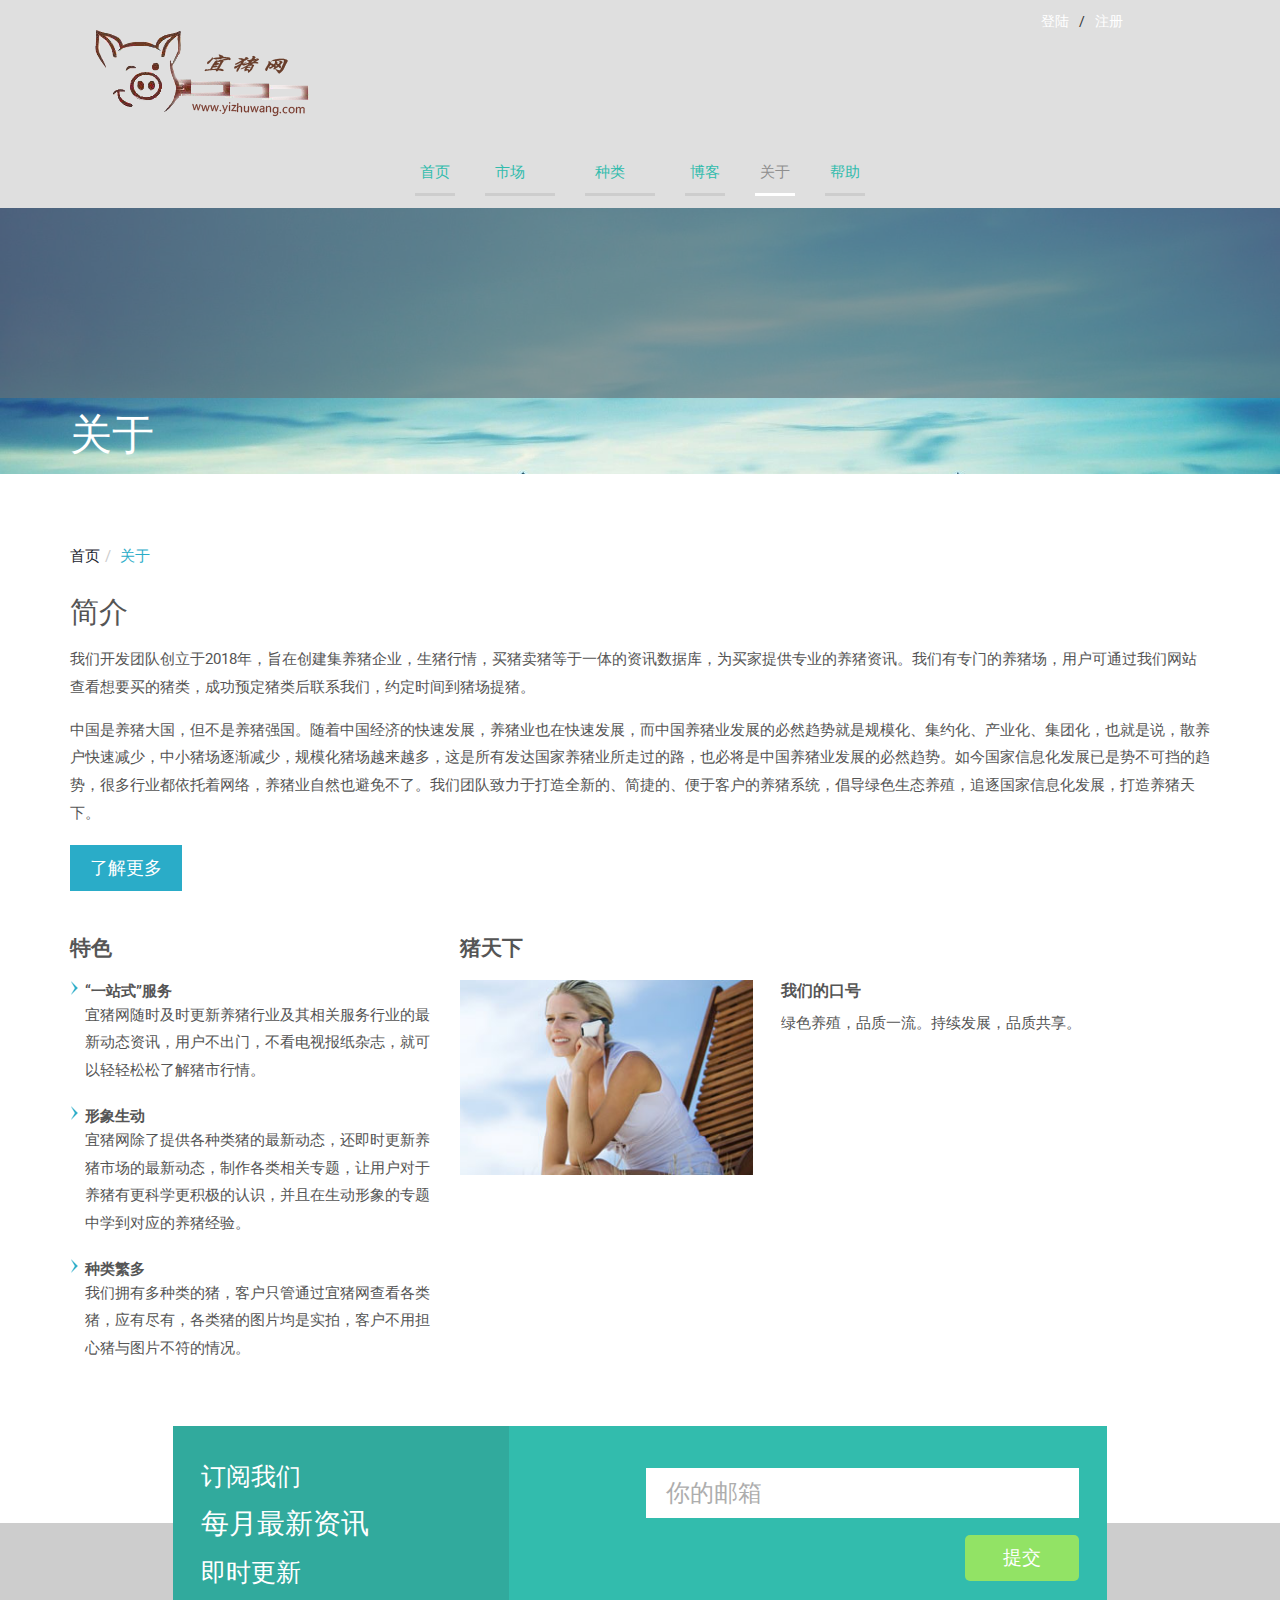
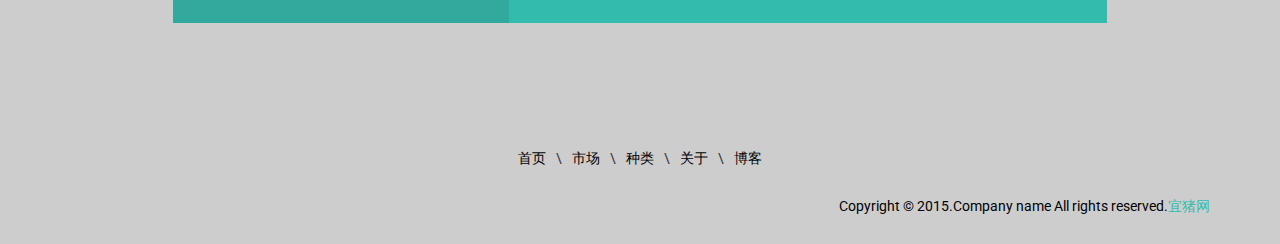
==== commit 8acc6a91: "全部更新的footer" ====
--- a/about.html
+++ b/about.html
@@ -56,7 +56,7 @@
 					<div class="h_menu4">
 					<a class="toggleMenu" href="">Menu</a>
 					<ul class="nav">
-						<li class="active"><a href="index.html">首页</a></li>
+						<li ><a href="index.html">首页</a></li>
 						<li><a href="portfolio.html" class="root">市场</a>
 							<ul class="drdw">
 								<li><a href="portfolio.html">中国</a></li>
@@ -70,7 +70,7 @@
 						</li>
 						<li><a href="products.html" class="root">种类</a></li>
 						<li><a href="blog.html">博客</a></li>
-						<li><a href="about.html">关于</a></li>
+						<li class="active"><a href="about.html">关于</a></li>
 						<li><a href="contact.html">帮助</a></li>
 						</ul>
 						<script type="text/javascript" src="js/nav.js"></script>
@@ -135,14 +135,14 @@
 			<div class="footer-top">
 				<div class="subsc">
 					<div class="monthly">
-						<p>Subcribe Our </p>
-						<h5>Monthly Newslatter </h5>
-						<p>for Up to Date</p>
+						<p>订阅我们</p>
+						<h5>每月最新资讯 </h5>
+						<p>即时更新</p>
 					</div>
 					<div class="mail">
 							<form>
-								<input type="text" class="text" value=" Your mail" onfocus="this.value = '';" onblur="if (this.value == '') {this.value = '  Your mail;}">
-								<input type="submit" value="SUBMIT">
+								<input type="text" class="text" value="你的邮箱" onfocus="this.value = '';" onblur="if (this.value == '') {this.value = '  Your mail;}">
+								<input type="submit" value="提交">
 							</form>
 					</div>
 							<div class="clearfix"></div>
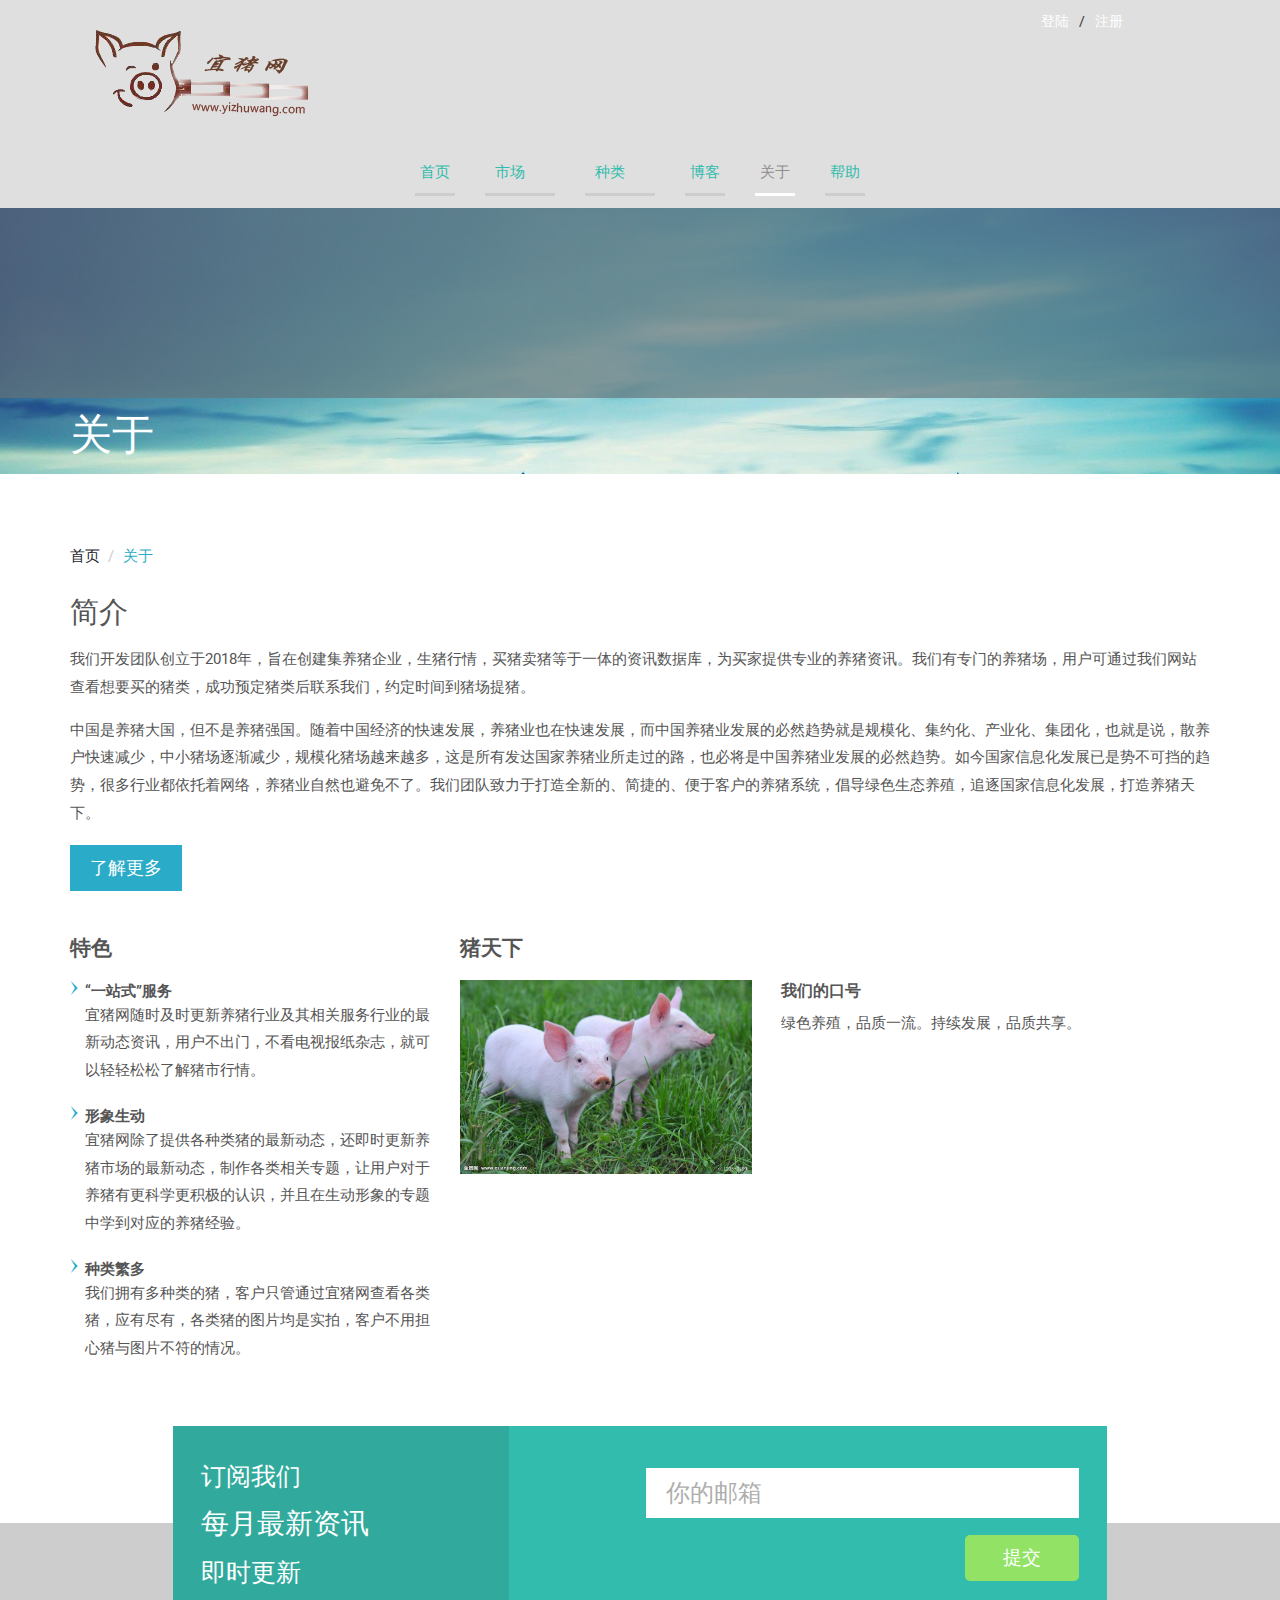
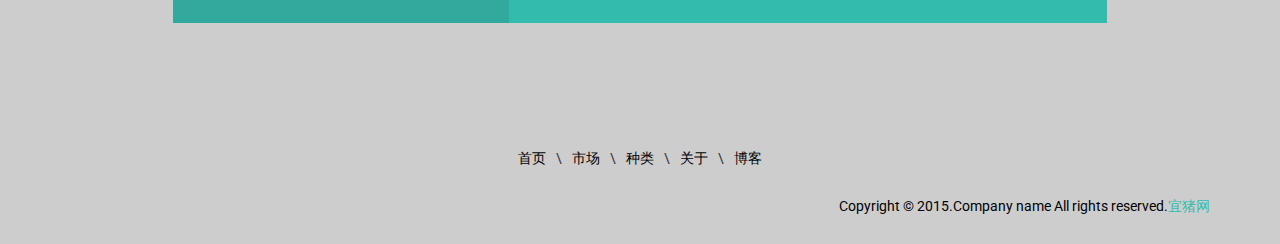
==== commit f9cfa944: "覃增伟2019/1/2-20:30提交" ====
--- a/about.html
+++ b/about.html
@@ -1,168 +1,188 @@
 <!DOCTYPE HTML>
 <html>
 <head>
-<title>关于</title>
-<link href="css/bootstrap.css" rel="stylesheet" type="text/css" media="all">
-<link href="css/style.css" rel="stylesheet" type="text/css" media="all" />
-<meta name="viewport" content="width=device-width, initial-scale=1">
-<meta http-equiv="Content-Type" content="text/html; charset=utf-8" />
-<meta name="keywords" content="4useri Responsive web template, Bootstrap Web Templates, Flat Web Templates, Andriod Compatible web template, 
-Smartphone Compatible web template, free webdesigns for Nokia, Samsung, LG, SonyErricsson, Motorola web design" />
-<script type="application/x-javascript"> addEventListener("load", function() { setTimeout(hideURLbar, 0); }, false); function hideURLbar(){ window.scrollTo(0,1); } </script>
-<link href='http://fonts.useso.com/css?family=Roboto:400,100,300,500,700,900' rel='stylesheet' type='text/css'>
-<link href='http://fonts.useso.com/css?family=Alice' rel='stylesheet' type='text/css'>
-<script src="js/jquery.min.js"></script>
-<script src="js/jquery.easydropdown.js"></script>
-<script src="js/modernizr.custom.js"></script>
-<link rel="stylesheet" href="css/swipebox.css">
- <!------ Light Box ------>
-    <script src="js/jquery.swipebox.min.js"></script> 
+    <title>关于</title>
+    <link href="css/bootstrap.css" rel="stylesheet" type="text/css" media="all">
+    <link href="css/style.css" rel="stylesheet" type="text/css" media="all"/>
+    <meta name="viewport" content="width=device-width, initial-scale=1">
+    <meta http-equiv="Content-Type" content="text/html; charset=utf-8"/>
+    <meta name="keywords" content="4useri Responsive web template, Bootstrap Web Templates, Flat Web Templates, Andriod Compatible web template,
+Smartphone Compatible web template, free webdesigns for Nokia, Samsung, LG, SonyErricsson, Motorola web design"/>
+    <script type="application/x-javascript"> addEventListener("load", function () {
+        setTimeout(hideURLbar, 0);
+    }, false);
+    function hideURLbar() {
+        window.scrollTo(0, 1);
+    } </script>
+    <link href='http://fonts.useso.com/css?family=Roboto:400,100,300,500,700,900' rel='stylesheet' type='text/css'>
+    <link href='http://fonts.useso.com/css?family=Alice' rel='stylesheet' type='text/css'>
+    <script src="js/jquery.min.js"></script>
+    <script src="js/jquery.easydropdown.js"></script>
+    <script src="js/modernizr.custom.js"></script>
+    <link rel="stylesheet" href="css/swipebox.css">
+    <!------ Light Box ------>
+    <script src="js/jquery.swipebox.min.js"></script>
     <script type="text/javascript">
-		jQuery(function($) {
-			$(".swipebox").swipebox();
-		});
-	</script>
+        jQuery(function ($) {
+            $(".swipebox").swipebox();
+        });
+    </script>
     <!------ Eng Light Box ------>
-	<script type="text/javascript" src="js/easing.js"></script>
-<script type="text/javascript">
-			jQuery(document).ready(function($) {
-				$(".scroll").click(function(event){		
-					event.preventDefault();
-					$('html,body').animate({scrollTop:$(this.hash).offset().top},1200);
-				});
-			});
-		</script>
+    <script type="text/javascript" src="js/easing.js"></script>
+    <script type="text/javascript">
+        jQuery(document).ready(function ($) {
+            $(".scroll").click(function (event) {
+                event.preventDefault();
+                $('html,body').animate({scrollTop: $(this.hash).offset().top}, 1200);
+            });
+        });
+    </script>
 
 </head>
 <body>
 <!-- header -->
-	<div class="banner">
-	<div class="header">
-  	    <div class="container">
-			<div class="head-bann">
-				<div class="logo">
-					<a href="index.html"><img src="images/logo.png" class="img-responsive" alt="" /></a>
-				</div>
-				<div class="head-part">
-					<ul>
-						<li><a href="signin.html">登陆</a></li> /
-						<li><a href="register.html">注册</a></li>
-							<div class="clearfix"> </div>
-					</ul>
-				</div>	
-					<div class="clearfix"> </div>
-			</div>
-					<!-- start h_menu4 -->
-					<div class="h_menu4">
-					<a class="toggleMenu" href="">Menu</a>
-					<ul class="nav">
-						<li ><a href="index.html">首页</a></li>
-						<li><a href="portfolio.html" class="root">市场</a>
-							<ul class="drdw">
-								<li><a href="portfolio.html">中国</a></li>
-								<li><a href="portfolio.html">亚洲</a></li>
-								<li><a href="portfolio.html">欧洲</a></li>
-								<li><a href="portfolio.html">非洲</a></li>
-								<li><a href="portfolio.html">北美洲</a></li>
-								<li><a href="portfolio.html">南美洲</a></li>
-								<li><a href="portfolio.html">大洋洲</a></li>
-							</ul>
-						</li>
-						<li><a href="products.html" class="root">种类</a></li>
-						<li><a href="blog.html">博客</a></li>
-						<li class="active"><a href="about.html">关于</a></li>
-						<li><a href="contact.html">帮助</a></li>
-						</ul>
-						<script type="text/javascript" src="js/nav.js"></script>
-				</div>
-				<!-- end h_menu4 -->
-						
-			</div>
-</div> 	
-<div class="banner-info1">	
-		<div class="banner-col">
-		</div>
-			<div class="container">
-				<h2>关于</h2>
-			</div>
-		</div>
-	</div>
+<div class="banner">
+    <div class="header">
+        <div class="container">
+            <div class="head-bann">
+                <div class="logo">
+                    <a href="index.html"><img src="images/logo.png" class="img-responsive" alt=""/></a>
+                </div>
+                <div class="head-part">
+                    <ul>
+                        <li><a href="signin.html">登陆</a></li>
+                        /
+                        <li><a href="register.html">注册</a></li>
+                        <div class="clearfix"></div>
+                    </ul>
+                </div>
+                <div class="clearfix"></div>
+            </div>
+            <!-- start h_menu4 -->
+            <div class="h_menu4">
+                <a class="toggleMenu" href="">Menu</a>
+                <ul class="nav">
+                    <li><a href="index.html">首页</a></li>
+                    <li><a href="portfolio.html" class="root">市场</a>
+                        <ul class="drdw">
+                            <li><a href="portfolio.html">中国</a></li>
+                            <li><a href="portfolio.html">亚洲</a></li>
+                            <li><a href="portfolio.html">欧洲</a></li>
+                            <li><a href="portfolio.html">非洲</a></li>
+                            <li><a href="portfolio.html">北美洲</a></li>
+                            <li><a href="portfolio.html">南美洲</a></li>
+                            <li><a href="portfolio.html">大洋洲</a></li>
+                        </ul>
+                    </li>
+                    <li><a href="products.html" class="root">种类</a></li>
+                    <li><a href="blog.html">博客</a></li>
+                    <li class="active"><a href="about.html">关于</a></li>
+                    <li><a href="contact.html">帮助</a></li>
+                </ul>
+                <script type="text/javascript" src="js/nav.js"></script>
+            </div>
+            <!-- end h_menu4 -->
+
+        </div>
+    </div>
+    <div class="banner-info1">
+        <div class="banner-col">
+        </div>
+        <div class="container">
+            <h2>关于</h2>
+        </div>
+    </div>
+</div>
 <!-- header -->
 <!-- about -->
 <div class="about">
-	<div class="container">
-		<div class="about-top">
-	  	  <section class="title-section">
- 			<ul class="breadcrumb breadcrumb__t"><li><a href="index.html">首页</a></li><li class="active">关于</li></ul>  
-		  </section>
-	  		<div class="about-desc">
-			   <h3><a href="#">简介</a></h3>
-			   <p>我们开发团队创立于2018年，旨在创建集养猪企业，生猪行情，买猪卖猪等于一体的资讯数据库，为买家提供专业的养猪资讯。我们有专门的养猪场，用户可通过我们网站查看想要买的猪类，成功预定猪类后联系我们，约定时间到猪场提猪。</p>
-			   <p>中国是养猪大国，但不是养猪强国。随着中国经济的快速发展，养猪业也在快速发展，而中国养猪业发展的必然趋势就是规模化、集约化、产业化、集团化，也就是说，散养户快速减少，中小猪场逐渐减少，规模化猪场越来越多，这是所有发达国家养猪业所走过的路，也必将是中国养猪业发展的必然趋势。如今国家信息化发展已是势不可挡的趋势，很多行业都依托着网络，养猪业自然也避免不了。我们团队致力于打造全新的、简捷的、便于客户的养猪系统，倡导绿色生态养殖，追逐国家信息化发展，打造养猪天下。</p>
-			   <a href="#" title="read more" class="button">了解更多</a>				    
-		    </div>
-		 </div>
-		 <div class="row">
-		   <div class="col-md-4 about_left">
-		   	     <ul class="about-list">
-					<h4 class="m_2">特色</h4>
-		            <li><a href="#">“一站式”服务</a><p>宜猪网随时及时更新养猪行业及其相关服务行业的最新动态资讯，用户不出门，不看电视报纸杂志，就可以轻轻松松了解猪市行情。</p></li>
-		            <li><a href="#">形象生动</a><p>宜猪网除了提供各种类猪的最新动态，还即时更新养猪市场的最新动态，制作各类相关专题，让用户对于养猪有更科学更积极的认识，并且在生动形象的专题中学到对应的养猪经验。</p></li>
-		            <li><a href="#">种类繁多</a><p>我们拥有多种类的猪，客户只管通过宜猪网查看各类猪，应有尽有，各类猪的图片均是实拍，客户不用担心猪与图片不符的情况。</p></li>
-		         </ul>
-		   </div>
-		   <div class="col-md-8">
-		   	 <h3 class="m_3">猪天下</h3>
-		   	 	<ul class="about_right">
-		   	 		<li class="test_img">
-		   	 			<img src="images/pic1.jpg" class="img-responsive" alt=""/>
-		   	 		</li>
-		   	 		<li class="test_desc">
-		   	 			<h4><a href="#">我们的口号</a></h4>
-		   	 			<p>绿色养殖，品质一流。持续发展，品质共享。</p>
-		   	 		</li>
-		   	 		<div class="clearfix"> </div>
-		   	 	</ul>
-		   </div>
-	    </div>	
-      </div>
-     </div>
+    <div class="container">
+        <div class="about-top">
+            <section class="title-section">
+                <ul class="breadcrumb breadcrumb__t">
+                    <li><a href="index.html">首页</a></li>
+                    <li class="active">关于</li>
+                </ul>
+            </section>
+            <div class="about-desc">
+                <h3><a href="#">简介</a></h3>
+                <p>
+                    我们开发团队创立于2018年，旨在创建集养猪企业，生猪行情，买猪卖猪等于一体的资讯数据库，为买家提供专业的养猪资讯。我们有专门的养猪场，用户可通过我们网站查看想要买的猪类，成功预定猪类后联系我们，约定时间到猪场提猪。</p>
+                <p>
+                    中国是养猪大国，但不是养猪强国。随着中国经济的快速发展，养猪业也在快速发展，而中国养猪业发展的必然趋势就是规模化、集约化、产业化、集团化，也就是说，散养户快速减少，中小猪场逐渐减少，规模化猪场越来越多，这是所有发达国家养猪业所走过的路，也必将是中国养猪业发展的必然趋势。如今国家信息化发展已是势不可挡的趋势，很多行业都依托着网络，养猪业自然也避免不了。我们团队致力于打造全新的、简捷的、便于客户的养猪系统，倡导绿色生态养殖，追逐国家信息化发展，打造养猪天下。</p>
+                <a href="#" title="read more" class="button">了解更多</a>
+            </div>
+        </div>
+        <div class="row">
+            <div class="col-md-4 about_left">
+                <ul class="about-list">
+                    <h4 class="m_2">特色</h4>
+                    <li><a href="#">“一站式”服务</a>
+                        <p>宜猪网随时及时更新养猪行业及其相关服务行业的最新动态资讯，用户不出门，不看电视报纸杂志，就可以轻轻松松了解猪市行情。</p></li>
+                    <li><a href="#">形象生动</a>
+                        <p>宜猪网除了提供各种类猪的最新动态，还即时更新养猪市场的最新动态，制作各类相关专题，让用户对于养猪有更科学更积极的认识，并且在生动形象的专题中学到对应的养猪经验。</p></li>
+                    <li><a href="#">种类繁多</a>
+                        <p>我们拥有多种类的猪，客户只管通过宜猪网查看各类猪，应有尽有，各类猪的图片均是实拍，客户不用担心猪与图片不符的情况。</p></li>
+                </ul>
+            </div>
+            <div class="col-md-8">
+                <h3 class="m_3">猪天下</h3>
+                <ul class="about_right">
+                    <li class="test_img">
+                        <img src="images/pic2.jpg" class="img-responsive"/>
+                    </li>
+                    <li class="test_desc">
+                        <h4><a href="#">我们的口号</a></h4>
+                        <p>绿色养殖，品质一流。持续发展，品质共享。</p>
+                    </li>
+                    <div class="clearfix"></div>
+                </ul>
+            </div>
+        </div>
+    </div>
+</div>
 
 <!-- about -->
 <!-- footer -->
-	<div class="footer">
-		<div class="container">
-			<div class="footer-top">
-				<div class="subsc">
-					<div class="monthly">
-						<p>订阅我们</p>
-						<h5>每月最新资讯 </h5>
-						<p>即时更新</p>
-					</div>
-					<div class="mail">
-							<form>
-								<input type="text" class="text" value="你的邮箱" onfocus="this.value = '';" onblur="if (this.value == '') {this.value = '  Your mail;}">
-								<input type="submit" value="提交">
-							</form>
-					</div>
-							<div class="clearfix"></div>
-				</div>
-			</div>
-				<div class="footer-bottom">
-					<div class="footer-nav">
-						<ul>
-							<li><a href="index.html">首页 </a></li> \
-							<li><a href="portfolio.html">市场 </a></li> \
-							<li><a href="contact.html">种类 </a></li> \
-							<li><a href="about.html">关于</a></li> \
-							<li><a href="blog.html">博客</a></li>
-								<div class="clearfix"> </div>
-						</ul>
-					</div>
-						<p>Copyright &copy; 2015.Company name All rights reserved.<a target="_blank" href="http://h2design.taobao.com/">宜猪网</a></p>
-				</div>
-		</div>
-	</div>
+<div class="footer">
+    <div class="container">
+        <div class="footer-top">
+            <div class="subsc">
+                <div class="monthly">
+                    <p>订阅我们</p>
+                    <h5>每月最新资讯 </h5>
+                    <p>即时更新</p>
+                </div>
+                <div class="mail">
+                    <form>
+                        <input type="text" class="text" value="你的邮箱" onfocus="this.value = '';"
+                               onblur="if (this.value == '') {this.value = '  Your mail;}">
+                        <input type="submit" value="提交">
+                    </form>
+                </div>
+                <div class="clearfix"></div>
+            </div>
+        </div>
+        <div class="footer-bottom">
+            <div class="footer-nav">
+                <ul>
+                    <li><a href="index.html">首页 </a></li>
+                    \
+                    <li><a href="portfolio.html">市场 </a></li>
+                    \
+                    <li><a href="contact.html">种类 </a></li>
+                    \
+                    <li><a href="about.html">关于</a></li>
+                    \
+                    <li><a href="blog.html">博客</a></li>
+                    <div class="clearfix"></div>
+                </ul>
+            </div>
+            <p>Copyright &copy; 2015.Company name All rights reserved.<a target="_blank"
+                                                                         href="http://h2design.taobao.com/">宜猪网</a></p>
+        </div>
+    </div>
+</div>
 <!-- footer -->
 
 </body>
--- a/css/style.css
+++ b/css/style.css
@@ -1,3178 +1,3911 @@
 
-*{
-	margin: 0;
-	padding: 0;
-}
-h4, h5, h6, h1, h2, h3 {margin-top: 0;}
-ul, ol {margin: 0;}
-p {margin: 0;}
-html,body{
-	font-family: 'Roboto', sans-serif;
-	background:rgba(205,205,205,0.4);
-}
-body a{
-    transition:0.5s all;
-	-webkit-transition:0.5s all;
-	-moz-transition:0.5s all;
-	-o-transition:0.5s all;
-	-ms-transition:0.5s all;
-	text-decoration: none;
-}
-.banner{
-	text-align:center;
-}
-.banner-info1{
-	background: url("../images/banner.jpg");
-	background-size:cover;
-	-webkit-background-size:cover;
-	-moz-background-size:cover;
-	-o-background-size:cover;
-	-ms-background-size:cover;
-	min-height:150px;
-	text-align:center;
-}
-.banner-slider{
-	background: url(../images/banner.jpg) no-repeat center fixed;
-	background-size:cover;
-	-webkit-background-size:cover;
-	-moz-background-size:cover;
-	-o-background-size:cover;
-	-ms-background-size:cover;
-	min-height:700px;
-	text-align:center;
-}
-.header{
-	padding:1em 1em;
-	position:relative;
-}
-.logo{
-	float:left;
-	padding:1em 0em;
-}
+* {
+    margin: 0;
+    padding: 0;
+}
+
+h4, h5, h6, h1, h2, h3 {
+    margin-top: 0;
+}
+
+ul, ol {
+    margin: 0;
+}
+
+p {
+    margin: 0;
+}
+
+html, body {
+    font-family: 'Roboto', sans-serif;
+    background: rgba(205, 205, 205, 0.4);
+}
+
+body a {
+    transition: 0.5s all;
+    -webkit-transition: 0.5s all;
+    -moz-transition: 0.5s all;
+    -o-transition: 0.5s all;
+    -ms-transition: 0.5s all;
+    text-decoration: none;
+}
+
+.banner {
+    text-align: center;
+}
+
+.banner-info1 {
+    background: url("../images/banner.jpg");
+    background-size: cover;
+    -webkit-background-size: cover;
+    -moz-background-size: cover;
+    -o-background-size: cover;
+    -ms-background-size: cover;
+    min-height: 150px;
+    text-align: center;
+}
+
+.banner-slider {
+    background: url(../images/banner.jpg) no-repeat center fixed;
+    background-size: cover;
+    -webkit-background-size: cover;
+    -moz-background-size: cover;
+    -o-background-size: cover;
+    -ms-background-size: cover;
+    min-height: 700px;
+    text-align: center;
+}
+
+.header {
+    padding: 1em 1em;
+    position: relative;
+}
+
+.logo {
+    float: left;
+    padding: 1em 0em;
+}
+
 .head-part {
-	float:right;
-}
+    float: right;
+}
+
 .head-part ul li {
-	display: inline-block;
-}
-.head-part ul li  a{
-	padding: 0em 0.5em;
-	color:#fff;
-}
-.head-part ul li  a:hover{
-	color:#32bcad;
-}
-.head-part ul{
-	padding: 4px 80px 4px 6px;
+    display: inline-block;
+}
+
+.head-part ul li a {
+    padding: 0em 0.5em;
+    color: #fff;
+}
+
+.head-part ul li a:hover {
+    color: #32bcad;
+}
+
+.head-part ul {
+    padding: 4px 80px 4px 6px;
 }
 
 /* start h_menu */
-.header_bottom_right{
-	float:right;
-}
+.header_bottom_right {
+    float: right;
+}
+
 .h_menu4 {
-	text-align: center;
-	display: inline-block;
-}
+    text-align: center;
+    display: inline-block;
+}
+
 .toggleMenu {
     display: none;
-	background:#32BCAD;
-	width: 100%;
-	color: #FFF;
-	font-size: 1.5em;
-}
+    background: #32BCAD;
+    width: 100%;
+    color: #FFF;
+    font-size: 1.5em;
+}
+
 .nav:before,
 .nav:after {
     content: " ";
     display: table;
 }
+
 .nav:after {
     clear: both;
 }
+
 .nav ul {
     list-style: none;
-	width: 13em;
-	z-index:888;
-}
+    width: 13em;
+    z-index: 888;
+}
+
 .nav li a {
-	display: block;
-	padding: 10px 5px;
-	margin:0px 15px;
-	color: #32bcad;
-	font-size: 1.1em;
-	text-transform: uppercase;
-	font-weight: 400;
-	-webkit-transition: all 0.3s ease-out;
-	-moz-transition: all 0.3s ease-out;
-	-ms-transition: all 0.3s ease-out;
-	-o-transition: all 0.3s ease-out;
-	transition: all 0.3s ease-out;
-	border-bottom:3px solid #cdcdcd;
-}
+    display: block;
+    padding: 10px 5px;
+    margin: 0px 15px;
+    color: #32bcad;
+    font-size: 1.1em;
+    text-transform: uppercase;
+    font-weight: 400;
+    -webkit-transition: all 0.3s ease-out;
+    -moz-transition: all 0.3s ease-out;
+    -ms-transition: all 0.3s ease-out;
+    -o-transition: all 0.3s ease-out;
+    transition: all 0.3s ease-out;
+    border-bottom: 3px solid #cdcdcd;
+}
+
 ul.drdw li a {
-border: 0 !important;
-}
-.nav li a:hover{
-	color:#8e8e8e;
-	border-bottom:3px solid #fff;
-}
+    border: 0 !important;
+}
+
+.nav li a:hover {
+    color: #8e8e8e;
+    border-bottom: 3px solid #fff;
+}
+
 .nav li.active a {
-	color:#8e8e8e;
-	border-bottom:3px solid #fff;
-}
+    color: #8e8e8e;
+    border-bottom: 3px solid #fff;
+}
+
 .nav li {
     position: relative;
 }
-.nav li.active{
-}
-.nav > li > a.root{
-	background: url(../images/arrow.png) no-repeat 87px 12px;
-	padding: 10px 30px 10px 10px;
-}
+
+.nav li.active {
+}
+
+.nav > li > a.root {
+    background: url(../images/arrow.png) no-repeat 87px 12px;
+    padding: 10px 30px 10px 10px;
+}
+
 .nav > li {
-    float:left;
-}
+    float: left;
+}
+
 .nav > li.hover > ul {
-    left:-1px;
-    top:40px;
-}
-.nav > li > li > a{
-	font-size: 0.85em;
-	padding: 10px 20px;
-	display: block;
-	color: #555;
-	background: #fff;
-	position: relative;
-	z-index: 9999;
-	font-weight: normal;
-	-webkit-transition: all 0.3s ease-out;
-	-moz-transition: all 0.3s ease-out;
-	-ms-transition: all 0.3s ease-out;
-	-o-transition: all 0.3s ease-out;
-	transition: all 0.3s ease-out;
-	width: 100%;
-	text-decoration: none;
-	margin: 0;
-	text-transform: lowercase;
-}
+    left: -1px;
+    top: 40px;
+}
+
+.nav > li > li > a {
+    font-size: 0.85em;
+    padding: 10px 20px;
+    display: block;
+    color: #555;
+    background: #fff;
+    position: relative;
+    z-index: 9999;
+    font-weight: normal;
+    -webkit-transition: all 0.3s ease-out;
+    -moz-transition: all 0.3s ease-out;
+    -ms-transition: all 0.3s ease-out;
+    -o-transition: all 0.3s ease-out;
+    transition: all 0.3s ease-out;
+    width: 100%;
+    text-decoration: none;
+    margin: 0;
+    text-transform: lowercase;
+}
+
 .nav li li {
-	border-top:none;
-}
-.nav li li a{
-	text-transform: capitalize;
-	font-size:0.95em;
-}
-.nav > li >  ul {
+    border-top: none;
+}
+
+.nav li li a {
+    text-transform: capitalize;
+    font-size: 0.95em;
+}
+
+.nav > li > ul {
     position: absolute;
     left: -9999px;
     padding: 0;
     z-index: 9999;
-    background:none;
-}
+    background: none;
+}
+
 ul.drdw li a {
-	font-size: 1em;
-	color: #fff;
-	padding: 0.3em 0.5em;
-	text-align:left;
-}
-ul.drdw li a:hover{
-	color:#32bcad;
-	border-bottom:none;
-}
+    font-size: 1em;
+    color: #fff;
+    padding: 0.3em 0.5em;
+    text-align: left;
+}
+
+ul.drdw li a:hover {
+    color: #32bcad;
+    border-bottom: none;
+}
+
 /***** Media Quries *****/
 @media screen and (max-width: 800px) {
-.h_logo4{
-	text-align:center;
-	float: none;
-	margin: 4% 0;
-}
-.h_menu4{
-	float: none;
-}
-.toggleMenu {
-	padding: 5px 23px;
-	width: 100%;
-	display:block;
-}
-a.toggleMenu{
-	padding: 5px 23px;
-	color: #fff;
-	font-size: 19px;
-	font-weight: 400;
-	text-decoration:none;
-}
-.nav {
-	margin-top: 0;
-}
-.nav li a {
-	padding: 10px 15px;
-}
-.nav {
-	background:#fff;
-}
-.active {
-    display: block;
-}
-.nav > li {
-    float: none;
-}
-.nav > li > .parent {
-    background-position: 95% 50% !important;
-}
-.nav ul {
-    display: block;
-    width: 100%;
-}
-.nav > li.hover > ul , .nav li li.hover ul {
-    position: static;
-}
-.header_bottom_right {
-	float: right;
-	width: 77%;
-	text-align: center;
-}
-.h_menu4 {
-	float: right;
-	width: 100%;
-}
-}
+    .h_logo4 {
+        text-align: center;
+        float: none;
+        margin: 4% 0;
+    }
+
+    .h_menu4 {
+        float: none;
+    }
+
+    .toggleMenu {
+        padding: 5px 23px;
+        width: 100%;
+        display: block;
+    }
+
+    a.toggleMenu {
+        padding: 5px 23px;
+        color: #fff;
+        font-size: 19px;
+        font-weight: 400;
+        text-decoration: none;
+    }
+
+    .nav {
+        margin-top: 0;
+    }
+
+    .nav li a {
+        padding: 10px 15px;
+    }
+
+    .nav {
+        background: #fff;
+    }
+
+    .active {
+        display: block;
+    }
+
+    .nav > li {
+        float: none;
+    }
+
+    .nav > li > .parent {
+        background-position: 95% 50% !important;
+    }
+
+    .nav ul {
+        display: block;
+        width: 100%;
+    }
+
+    .nav > li.hover > ul, .nav li li.hover ul {
+        position: static;
+    }
+
+    .header_bottom_right {
+        float: right;
+        width: 77%;
+        text-align: center;
+    }
+
+    .h_menu4 {
+        float: right;
+        width: 100%;
+    }
+}
+
 @media screen and (max-width: 640px) {
-.toggleMenu {
-	width:100%;
-}
-}
+    .toggleMenu {
+        width: 100%;
+    }
+}
+
 @media screen and (max-width: 480px) {
-.toggleMenu {
-	width:100%;
-}
-}
+    .toggleMenu {
+        width: 100%;
+    }
+}
+
 @media screen and (max-width: 320px) {
-.toggleMenu {
-	width:100%;
-}
-}
+    .toggleMenu {
+        width: 100%;
+    }
+}
+
 /**** Slider *****/
 .wmuSlider {
-	position: relative;
-	overflow: hidden;
-}
+    position: relative;
+    overflow: hidden;
+}
+
 .wmuSlider .wmuSliderWrapper article img {
-	max-width: 100%;
-	width: auto;
-	height: auto;
-	display:block;
-}
+    max-width: 100%;
+    width: auto;
+    height: auto;
+    display: block;
+}
+
 /* Default Skin */
 .wmuSliderPagination {
-	z-index: 2;
-	position: absolute;
-	right:40%;
-	bottom:35px;
-}
+    z-index: 2;
+    position: absolute;
+    right: 40%;
+    bottom: 35px;
+}
+
 ul.wmuSliderPagination {
-	padding:0;
-}
+    padding: 0;
+}
+
 .wmuSliderPagination li {
-	float: left;
-	margin: 0 8px 0 0;
-	list-style-type: none;
-}
+    float: left;
+    margin: 0 8px 0 0;
+    list-style-type: none;
+}
+
 .wmuSliderPagination a {
-	display: block;
-	text-indent: -9999px;
-	width:0px;
-	height:0px;
-	background:#fff51f;
-}
+    display: block;
+    text-indent: -9999px;
+    width: 0px;
+    height: 0px;
+    background: #fff51f;
+}
+
 .wmuSliderPagination a.wmuActive {
-	background:#fb4d01;
-}
+    background: #fb4d01;
+}
+
 /* Default Skin */
 .wmuGallery .wmuGalleryImage {
-	margin-bottom: 10px;
-}
+    margin-bottom: 10px;
+}
+
 .wmuSliderPrev, .wmuSliderNext {
-	position: absolute;
-	width:50px;
-	height:80px;
-	text-indent: -9999px;
-	background: url(../images/img-sprite.png)no-repeat;
-	top:35%;
-	z-index: 2;
-	cursor: pointer;
-}
+    position: absolute;
+    width: 50px;
+    height: 80px;
+    text-indent: -9999px;
+    background: url(../images/img-sprite.png) no-repeat;
+    top: 35%;
+    z-index: 2;
+    cursor: pointer;
+}
+
 .wmuSliderNext {
-	background-position:-57px 2px;
-	right: 13em;
-	top: 30em;
-}
+    background-position: -57px 2px;
+    right: 13em;
+    top: 30em;
+}
+
 .wmuSliderPrev {
-	background-position:0px 2px;
-	right: 20em;
-	top: 30em;
-}
-.banner-col{
-	background:rgba(101, 115, 120, 0.66);
-	min-height:100px;
-}
-.banner-info{
-	padding:4em 0em 17em;
-}
+    background-position: 0px 2px;
+    right: 20em;
+    top: 30em;
+}
+
+.banner-col {
+    background: rgba(101, 115, 120, 0.66);
+    min-height: 100px;
+}
+
+.banner-info {
+    padding: 4em 0em 17em;
+}
+
 .banner h1 {
-	font-size: 7em;
-	font-family: 'Alice', serif;
-	color: #ffffff;
-	text-transform:uppercase;
-	line-height:1.8em;
-	width:100%;
-	margin:0 auto;
-}
+    font-size: 7em;
+    font-family: 'Alice', serif;
+    color: #ffffff;
+    text-transform: uppercase;
+    line-height: 1.8em;
+    width: 100%;
+    margin: 0 auto;
+}
+
 .todays {
-	position:relative;
-}
+    position: relative;
+}
+
 .todays-img {
-	position: absolute;
-	top: -77px;
-	left: 319px;
-}
+    position: absolute;
+    top: -77px;
+    left: 319px;
+}
+
 .todays-left {
-	position: absolute;
-	top: 55px;
-	left: 50px;
-}
-.todays-left h3{
-	font-size: 2em;
-	font-weight:500;
-	color: #ffffff;
-	text-transform:uppercase;
-}
-.todays-left h4{
-	font-size: 2em;
-	font-weight:300;
-	color: #ffffff;
-	text-transform:uppercase;
-}
-.todays-right{
-	position: absolute;
-	top: 82px;
-	right: 0px;
-	text-align:center;
-}
+    position: absolute;
+    top: 55px;
+    left: 50px;
+}
+
+.todays-left h3 {
+    font-size: 2em;
+    font-weight: 500;
+    color: #ffffff;
+    text-transform: uppercase;
+}
+
+.todays-left h4 {
+    font-size: 2em;
+    font-weight: 300;
+    color: #ffffff;
+    text-transform: uppercase;
+}
+
+.todays-right {
+    position: absolute;
+    top: 82px;
+    right: 0px;
+    text-align: center;
+}
+
 a.down {
-	background: #92e365;
-	color: #fff;
-	text-decoration: none;
-	font-size: 16px;
-	font-weight: 300;
-	padding: 0.5em 2em;
-	display: inline-block;
-	text-decoration: none;
-	border-radius: 3px;
-	text-align: center;
-	-webkit-border-radius: 3px;
-	-moz-border-radius: 3px;
-	-o-border-radius: 3px;
-	-msborder-radius: 3px;
-}
-a.down:hover{
-	background:#32bcad;
-}
+    background: #92e365;
+    color: #fff;
+    text-decoration: none;
+    font-size: 16px;
+    font-weight: 300;
+    padding: 0.5em 2em;
+    display: inline-block;
+    text-decoration: none;
+    border-radius: 3px;
+    text-align: center;
+    -webkit-border-radius: 3px;
+    -moz-border-radius: 3px;
+    -o-border-radius: 3px;
+    -msborder-radius: 3px;
+}
+
+a.down:hover {
+    background: #32bcad;
+}
+
 /*-- portfolio --*/
-.products-section h2{
-	font-size:3em;
-	font-family: 'Alice', serif;
-	color:#6F7173;
-	margin:1em 0em;
-	text-align:left;
-}
-span{
-	font-size:0.750em;
-}
+.products-section h2 {
+    font-size: 3em;
+    font-family: 'Alice', serif;
+    color: #6F7173;
+    margin: 1em 0em;
+    text-align: left;
+}
+
+span {
+    font-size: 0.750em;
+}
+
 .products-section {
-	margin: 10em 0em 4em;
-}
+    margin: 10em 0em 4em;
+}
+
 #portfoliolist .portfolio {
-	-webkit-box-sizing: border-box;
-	-moz-box-sizing: border-box;
-	-o-box-sizing: border-box;
-	width: 25%;
-	display:none;
-	float:left;
-	overflow:hidden;
-	margin: 0;
-}
+    -webkit-box-sizing: border-box;
+    -moz-box-sizing: border-box;
+    -o-box-sizing: border-box;
+    width: 25%;
+    display: none;
+    float: left;
+    overflow: hidden;
+    margin: 0;
+}
+
 div#portfoliolist {
-	padding: 0px 0px;
-	margin:2em 0em;
-}
+    padding: 0px 0px;
+    margin: 2em 0em;
+}
+
 .portfolio-wrapper {
-	overflow:hidden;
-	position: relative !important;
-	cursor:pointer;
-	margin:0em 1em;
-	padding:0em 0em 1em;
-}
+    overflow: hidden;
+    position: relative !important;
+    cursor: pointer;
+    margin: 0em 1em;
+    padding: 0em 0em 1em;
+}
+
 .portfolio img {
-	width:100%;
-	transition: all 300ms!important;
-	-webkit-transition: all 300ms!important;
-	-moz-transition: all 300ms!important;
-}
+    width: 100%;
+    transition: all 300ms !important;
+    -webkit-transition: all 300ms !important;
+    -moz-transition: all 300ms !important;
+}
+
 .portfolio .label {
-	position: absolute;
-	width: 100%;
-	height:40px;
-	bottom:-40px;
-}
+    position: absolute;
+    width: 100%;
+    height: 40px;
+    bottom: -40px;
+}
+
 .portfolio .label-bg {
-	background: #22B4B8;
-	width: 100%;
-	height:100%;
-	position: absolute;
-	top:0;
-	left:0;
-}
+    background: #22B4B8;
+    width: 100%;
+    height: 100%;
+    position: absolute;
+    top: 0;
+    left: 0;
+}
+
 .portfolio .label-text {
-	color:#fff;
-	position: relative;
-	z-index:500;
-	padding:5px 8px;
-}
+    color: #fff;
+    position: relative;
+    z-index: 500;
+    padding: 5px 8px;
+}
+
 .portfolio .text-category {
-	display:block;
-	font-size:9px;
-	font-size: 12px;
-	text-transform:uppercase;
-}
+    display: block;
+    font-size: 9px;
+    font-size: 12px;
+    text-transform: uppercase;
+}
+
 /* Self Clearing Goodness */
-.container:after { content: "\0020"; display: block; height: 0; clear: both; visibility: hidden; }
+.container:after {
+    content: "\0020";
+    display: block;
+    height: 0;
+    clear: both;
+    visibility: hidden;
+}
+
 .clearfix:before,
 .clearfix:after,
 .row:before,
 .row:after {
-	content: '\0020';
-	display: block;
-	overflow: hidden;
-	visibility: hidden;
-	width: 0;
-	height: 0;
-}
+    content: '\0020';
+    display: block;
+    overflow: hidden;
+    visibility: hidden;
+    width: 0;
+    height: 0;
+}
+
 .row:after,
 .clearfix:after {
-	clear: both;
-}
+    clear: both;
+}
+
 .clear {
-	clear: both;
-	display: block;
-	overflow: hidden;
-	visibility: hidden;
-	width: 0;
-	height: 0;
-}
+    clear: both;
+    display: block;
+    overflow: hidden;
+    visibility: hidden;
+    width: 0;
+    height: 0;
+}
+
 .zoom-icon {
-	position: absolute;
-	opacity: 0;
-	filter: alpha(opacity=0);
-	-ms-filter: "progid:DXImageTransform.Microsoft.Alpha(opacity=0)";
-	display: block;
-	left: 0;
-	top: -152px;
-	width: 290px;
-	height: 219px;
-	background: url(../images/zoom.png) center center no-repeat rgba(94, 183, 3, 0.33);
-	cursor: pointer;
-	transition: all .2s ease-in-out;
-	-webkit-transition: all .2s ease-in-out;
-	-moz-transition: all .2s ease-in-out;
-	-o-transition: all .2s ease-in-out;
-}
+    position: absolute;
+    opacity: 0;
+    filter: alpha(opacity=0);
+    -ms-filter: "progid:DXImageTransform.Microsoft.Alpha(opacity=0)";
+    display: block;
+    left: 0;
+    top: -152px;
+    width: 290px;
+    height: 219px;
+    background: url(../images/zoom.png) center center no-repeat rgba(94, 183, 3, 0.33);
+    cursor: pointer;
+    transition: all .2s ease-in-out;
+    -webkit-transition: all .2s ease-in-out;
+    -moz-transition: all .2s ease-in-out;
+    -o-transition: all .2s ease-in-out;
+}
+
 .grid_box .zoom-icon {
-	top: -50px;
-	width:100%;
-	height: 166px;
-}
+    top: -50px;
+    width: 100%;
+    height: 166px;
+}
+
 .grid_box a:hover .zoom-icon {
-	top: 0;
-	opacity: 1;
-	filter: alpha(opacity=99);
-	-ms-filter: "progid:DXImageTransform.Microsoft.Alpha(opacity=99)";
-}
-.entertain_box{
-	margin-bottom:3em;
-}
+    top: 0;
+    opacity: 1;
+    filter: alpha(opacity=99);
+    -ms-filter: "progid:DXImageTransform.Microsoft.Alpha(opacity=99)";
+}
+
+.entertain_box {
+    margin-bottom: 3em;
+}
+
 #filters {
-	margin: 3% 0;
-	padding: 0;
-	list-style: none;
-	text-align: center;
-}
-#filters li span{
-	display: block;
-	padding: 8px 32px;
-	text-decoration: none;
-	color: #000000;
-	cursor: pointer;
-	font-size: 1.4em;
-	text-transform:uppercase;
-	font-weight: 400;
-	margin: 0 0.5em;
-}
+    margin: 3% 0;
+    padding: 0;
+    list-style: none;
+    text-align: center;
+}
+
+#filters li span {
+    display: block;
+    padding: 8px 32px;
+    text-decoration: none;
+    color: #000000;
+    cursor: pointer;
+    font-size: 1.4em;
+    text-transform: uppercase;
+    font-weight: 400;
+    margin: 0 0.5em;
+}
+
 #filters li span.active {
-	background:#4890A8;
-	color: #000000;
-	font-weight: 400;
-}
+    background: #4890A8;
+    color: #000000;
+    font-weight: 400;
+}
+
 #filters li {
-	display: -webkit-inline-box;
-}
+    display: -webkit-inline-box;
+}
+
 /*-- portfolio--*/
 .project {
-	background: url(../images/midbanner.jpg) no-repeat center fixed;
-	background-size: cover;
-	padding: 2em 0em;
-}
-.project h3{
-	font-size:3.5em;
-	font-family: 'Alice', serif;
-	color:#fff;
-	margin:1em 0em;
-	text-align:left;
-}
-.project-left span{
-	font-size:1.3em;
-}
+    background: url(../images/midbanner.jpg) no-repeat center fixed;
+    background-size: cover;
+    padding: 2em 0em;
+}
+
+.project h3 {
+    font-size: 3.5em;
+    font-family: 'Alice', serif;
+    color: #fff;
+    margin: 1em 0em;
+    text-align: left;
+}
+
+.project-left span {
+    font-size: 1.3em;
+}
+
 .project-right {
-	text-align: center;
-	margin:8em 0em;
-}
+    text-align: center;
+    margin: 8em 0em;
+}
+
 a.view {
-	background: #92e365;
-	color: #fff;
-	text-decoration: none;
-	font-size: 24px;
-	font-weight: 300;
-	padding: 0.5em 4em;
-	display: inline-block;
-	text-decoration: none;
-	border-radius: 3px;
-	text-align: center;
-	-webkit-border-radius: 3px;
-	-moz-border-radius: 3px;
-	-o-border-radius: 3px;
-	-msborder-radius: 3px;
-}
-a.view:hover{
-	background:#32bcad;
-}
+    background: #92e365;
+    color: #fff;
+    text-decoration: none;
+    font-size: 24px;
+    font-weight: 300;
+    padding: 0.5em 4em;
+    display: inline-block;
+    text-decoration: none;
+    border-radius: 3px;
+    text-align: center;
+    -webkit-border-radius: 3px;
+    -moz-border-radius: 3px;
+    -o-border-radius: 3px;
+    -msborder-radius: 3px;
+}
+
+a.view:hover {
+    background: #32bcad;
+}
+
 .post {
-	padding: 5em 0em;
-}
-.post h3{
-	font-size:3em;
-	font-family: 'Alice', serif;
-	color:#464646;
-	margin:0em 0em;
-	text-align:left;
-}
-.post-right span{
-	font-size:1em;
-	color:#55c6eb;
-}
+    padding: 5em 0em;
+}
+
+.post h3 {
+    font-size: 3em;
+    font-family: 'Alice', serif;
+    color: #464646;
+    margin: 0em 0em;
+    text-align: left;
+}
+
+.post-right span {
+    font-size: 1em;
+    color: #55c6eb;
+}
+
 .post-left1 {
-	background: #fff;
-	padding: 3em 3em;
-	margin:2em 0em;
-}
+    background: #fff;
+    padding: 3em 3em;
+    margin: 2em 0em;
+}
+
 .post-right1 {
-	background: #fff;
-	padding: 2em 3em;
-	margin:2em 0em;
-}
+    background: #fff;
+    padding: 2em 3em;
+    margin: 2em 0em;
+}
+
 .post-left1 h6 {
-	font-size: 1em;
-	color: #949494;
-	line-height: 1.8em;
-}
+    font-size: 1em;
+    color: #949494;
+    line-height: 1.8em;
+}
+
 .post-right1 h6 {
-	font-size: 1em;
-	color: #949494;
-	line-height: 1.8em;
-}
-.post-left1 h4{
-	font-size:3em;
-	font-weight:500;
-	color:#929292;
-	text-align:left;
-	width:50%;
-}
+    font-size: 1em;
+    color: #949494;
+    line-height: 1.8em;
+}
+
+.post-left1 h4 {
+    font-size: 3em;
+    font-weight: 500;
+    color: #929292;
+    text-align: left;
+    width: 50%;
+}
+
 .post-left1 h5 {
-	font-size: 3em;
-	font-weight: 500;
-	color: #929292;
-	text-align: left;
-}
-.post-left1 p{
-	font-size:1.3em;
-	font-weight:400;
-	color:#474747;
-	margin:2em 0em;
-	text-align:left;
-}
-.but{
-	text-align:right;
-}
+    font-size: 3em;
+    font-weight: 500;
+    color: #929292;
+    text-align: left;
+}
+
+.post-left1 p {
+    font-size: 1.3em;
+    font-weight: 400;
+    color: #474747;
+    margin: 2em 0em;
+    text-align: left;
+}
+
+.but {
+    text-align: right;
+}
+
 a.more {
-	color: #474747;
-	font-size: 22px;
-	font-weight: 300;
-	display: inline-block;
-	text-decoration:none;
-	border-bottom:2px solid #474747;
-}
-a.more:hover{
-	color:#55C6EB;
-}
-.post-right1 h4{
-	font-size:3em;
-	font-weight:500;
-	color:#929292;
-	margin:0.5em 0em;
-	text-align:left;
-}
+    color: #474747;
+    font-size: 22px;
+    font-weight: 300;
+    display: inline-block;
+    text-decoration: none;
+    border-bottom: 2px solid #474747;
+}
+
+a.more:hover {
+    color: #55C6EB;
+}
+
+.post-right1 h4 {
+    font-size: 3em;
+    font-weight: 500;
+    color: #929292;
+    margin: 0.5em 0em;
+    text-align: left;
+}
+
 .post-right1 h5 {
-	font-size: 3em;
-	font-weight: 500;
-	color: #929292;
-	margin: 1em 0em 3.8em;
-	text-align: left;
-}
+    font-size: 3em;
+    font-weight: 500;
+    color: #929292;
+    margin: 1em 0em 3.8em;
+    text-align: left;
+}
+
 a.use {
-	color: #55c6eb;
-	font-size: 22px;
-	font-weight: 300;
-	display: inline-block;
-	text-decoration:none;
-	border-bottom:2px solid #55c6eb;
-}
-a.use:hover{
-	color:#474747;
-}
+    color: #55c6eb;
+    font-size: 22px;
+    font-weight: 300;
+    display: inline-block;
+    text-decoration: none;
+    border-bottom: 2px solid #55c6eb;
+}
+
+a.use:hover {
+    color: #474747;
+}
+
 .post-right2 {
 }
-.follow-left{
-	background:#55c6eb;
-}
-.follow-right{
-	background:#ffffff;
-}
-.follow-left h5{
-	font-size:2em;
-	font-weight:500;
-	color:#ffffff;
-	margin:1em 0em;
-	text-align:center;
-}
-.follow-right h6{
-	font-size:2em;
-	font-weight:500;
-	color:#55c6eb;
-	margin:1em 0em;
-	text-align:center;
-}
-.lab{
-	float:left;
-	width:50%;
-}
-.but{
-	float:right;
-	width:50%;
-}
+
+.follow-left {
+    background: #55c6eb;
+}
+
+.follow-right {
+    background: #ffffff;
+}
+
+.follow-left h5 {
+    font-size: 2em;
+    font-weight: 500;
+    color: #ffffff;
+    margin: 1em 0em;
+    text-align: center;
+}
+
+.follow-right h6 {
+    font-size: 2em;
+    font-weight: 500;
+    color: #55c6eb;
+    margin: 1em 0em;
+    text-align: center;
+}
+
+.lab {
+    float: left;
+    width: 50%;
+}
+
+.but {
+    float: right;
+    width: 50%;
+}
+
 .ourteam {
-	background: url(../images/bannerteam.jpg) no-repeat center fixed;
-	background-size: cover;
-	padding: 5em 0em;
-	position:relative;
-}
-.both-left{
-	float:left;
-	width:60%;
-}
-.both-right{
-	float:left;
-	width:40%;
-	padding:0.8em 0em;
-}
-.both h5{
-	font-size:1.8em;
-	font-family: 'Alice', serif;
-	color:#000000;
-	margin:0em 0em 0em;
-	text-align:center;
-}
-.both{
-	background:rgba(127, 202, 86, 0.51);
-	padding:0.5em 1.2em;
-	margin:0 5px;
-	position:absolute;
-	top:12em;
-	left:0px;
-}
-.both p{
-	font-size:1.2em;
-	color:#1F1818;
-	margin:0em 0em 0em;
-	line-height:1.8em;
-	text-align:center;
-}
-.both h6 a{
-	font-size:1.1em;
-	color:#1D1A1A;
-	margin:0em 0em 1em;
-	line-height:1.8em;
-	text-align:center;
-}
-.both h6 a:hover{
-	color:#55c6eb;
-}
+    background: url(../images/bannerteam.jpg) no-repeat center fixed;
+    background-size: cover;
+    padding: 5em 0em;
+    position: relative;
+}
+
+.both-left {
+    float: left;
+    width: 60%;
+}
+
+.both-right {
+    float: left;
+    width: 40%;
+    padding: 0.8em 0em;
+}
+
+.both h5 {
+    font-size: 1.8em;
+    font-family: 'Alice', serif;
+    color: #000000;
+    margin: 0em 0em 0em;
+    text-align: center;
+}
+
+.both {
+    background: rgba(127, 202, 86, 0.51);
+    padding: 0.5em 1.2em;
+    margin: 0 5px;
+    position: absolute;
+    top: 12em;
+    left: 0px;
+}
+
+.both p {
+    font-size: 1.2em;
+    color: #1F1818;
+    margin: 0em 0em 0em;
+    line-height: 1.8em;
+    text-align: center;
+}
+
+.both h6 a {
+    font-size: 1.1em;
+    color: #1D1A1A;
+    margin: 0em 0em 1em;
+    line-height: 1.8em;
+    text-align: center;
+}
+
+.both h6 a:hover {
+    color: #55c6eb;
+}
+
 .projects {
-	padding: 0 0 5em;
-}
+    padding: 0 0 5em;
+}
+
 .footer-nav {
-	margin-bottom: 2em;
-}
+    margin-bottom: 2em;
+}
+
 /*-- flexisel --*/
 #flexiselDemo1, #flexiselDemo2, #flexiselDemo3 {
-	display: none;
-}
+    display: none;
+}
+
 .nbs-flexisel-container {
-	position: relative;
-	max-width: 100%;
-}
+    position: relative;
+    max-width: 100%;
+}
+
 .nbs-flexisel-ul {
-	position: relative;
-	width: 9999px;
-	margin: 0px;
-	padding: 0px;
-	list-style-type: none;
-	text-align: center;
-}
+    position: relative;
+    width: 9999px;
+    margin: 0px;
+    padding: 0px;
+    list-style-type: none;
+    text-align: center;
+}
+
 .nbs-flexisel-inner {
-	overflow: hidden;
-	margin: 0 auto;
-}
+    overflow: hidden;
+    margin: 0 auto;
+}
+
 .nbs-flexisel-item {
-	float: left;
-	margin:0px;
-	padding:0px;
-	cursor: pointer;
-	position: relative;
-	line-height: 0px;
-}
+    float: left;
+    margin: 0px;
+    padding: 0px;
+    cursor: pointer;
+    position: relative;
+    line-height: 0px;
+}
+
 .nbs-flexisel-item > img {
-	cursor: pointer;
-	positon: relative;
-	margin-top:10px;
-	margin-bottom: 10px;
-	max-width:250px;
-	max-height:250px;
-	border-radius:3px;
-	-webkit-border-radius:3px;
-	-moz-border-radius:3px;
-	-o-border-radius:3px;
-}
-.nbs-flexisel-item p{
-	padding:10px;
-}
-.nbs-flexisel-item p a{
-	color:#000;
-	font-size:1.2em;
-}
-.nbs-flexisel-item p a:hover{
-	color:#6CC372;
-}
+    cursor: pointer;
+    positon: relative;
+    margin-top: 10px;
+    margin-bottom: 10px;
+    max-width: 250px;
+    max-height: 250px;
+    border-radius: 3px;
+    -webkit-border-radius: 3px;
+    -moz-border-radius: 3px;
+    -o-border-radius: 3px;
+}
+
+.nbs-flexisel-item p {
+    padding: 10px;
+}
+
+.nbs-flexisel-item p a {
+    color: #000;
+    font-size: 1.2em;
+}
+
+.nbs-flexisel-item p a:hover {
+    color: #6CC372;
+}
+
 .nbs-flexisel-nav-left, .nbs-flexisel-nav-right {
-	width: 25px;
-	height: 38px;
-	position: absolute;
-	cursor: pointer;
-	z-index: 100;
-	margin-top:0em;
-}
+    width: 25px;
+    height: 38px;
+    position: absolute;
+    cursor: pointer;
+    z-index: 100;
+    margin-top: 0em;
+}
+
 .nbs-flexisel-nav-left {
-	left:-1.5em;
-	background: url(../images/sprite.png) no-repeat -2px -2px;
-}
+    left: -1.5em;
+    background: url(../images/sprite.png) no-repeat -2px -2px;
+}
+
 .nbs-flexisel-nav-right {
-	right:-1.5em;
-	background: url(../images/sprite.png) no-repeat -41px -2px;
-}
+    right: -1.5em;
+    background: url(../images/sprite.png) no-repeat -41px -2px;
+}
+
 /*-- flexisel --*/
-.ourteam  h3{
-	font-size:3.5em;
-	font-family: 'Alice', serif;
-	color:#4a4a4a;
-	margin:0em 0em 2em;
-	text-align:left;
-}
-.contuct h3{
-	font-size:3.5em;
-	font-family: 'Alice', serif;
-	color:#4a4a4a;
-	margin:1em 0em ;
-	text-align:left;
-}
+.ourteam h3 {
+    font-size: 3.5em;
+    font-family: 'Alice', serif;
+    color: #4a4a4a;
+    margin: 0em 0em 2em;
+    text-align: left;
+}
+
+.contuct h3 {
+    font-size: 3.5em;
+    font-family: 'Alice', serif;
+    color: #4a4a4a;
+    margin: 1em 0em;
+    text-align: left;
+}
+
 .contuct {
-	padding:3em 0em 10em;
-}
+    padding: 3em 0em 10em;
+}
+
 .contuct form input[type="text"] {
-	width: 100%;
-	padding: 5% 2%;
-	margin-bottom: 10%;
-	background: #fff;
-	color: #ADADAD;
-	font-size: 18px;
-	outline: none;
-	font-weight: 400;
-	text-indent: 10px;
-	border: none;
-}
+    width: 100%;
+    padding: 5% 2%;
+    margin-bottom: 10%;
+    background: #fff;
+    color: #ADADAD;
+    font-size: 18px;
+    outline: none;
+    font-weight: 400;
+    text-indent: 10px;
+    border: none;
+}
+
 .contuct form textarea {
-	resize: none;
-	width: 100%;
-	padding: 5% 2%;
-	margin-bottom: 5%;
-	background: #fff;
-	color: #ADADAD;
-	font-size: 18px;
-	outline: none;
-	font-weight: 400;
-	text-indent: 10px;
-	border: none;
-	min-height: 226px;
-}
-.contuct-right{
-	background:#fff;
-	padding:1em 3em 4em;
-}
-.contuct-right h4{
-	font-size:3.5em;
-	font-weight:700;
-	color:#4a4a4a;
-	margin:1em 0em ;
-	text-align:center;
-}
-.contuct-right p{
-	font-size:1.2em;
-	font-weight:400;
-	color:#4a4a4a;
-	margin:1em 0em ;
-	line-height:1.8em;
-	text-align:left;
-}
-.footer{
-	background:#cdcdcd;
-	padding:2em 0em;
-	text-align:center;
-}
-.footer-top{
-	position:relative;
-}
+    resize: none;
+    width: 100%;
+    padding: 5% 2%;
+    margin-bottom: 5%;
+    background: #fff;
+    color: #ADADAD;
+    font-size: 18px;
+    outline: none;
+    font-weight: 400;
+    text-indent: 10px;
+    border: none;
+    min-height: 226px;
+}
+
+.contuct-right {
+    background: #fff;
+    padding: 1em 3em 4em;
+}
+
+.contuct-right h4 {
+    font-size: 3.5em;
+    font-weight: 700;
+    color: #4a4a4a;
+    margin: 1em 0em;
+    text-align: center;
+}
+
+.contuct-right p {
+    font-size: 1.2em;
+    font-weight: 400;
+    color: #4a4a4a;
+    margin: 1em 0em;
+    line-height: 1.8em;
+    text-align: left;
+}
+
+.footer {
+    background: #cdcdcd;
+    padding: 2em 0em;
+    text-align: center;
+}
+
+.footer-top {
+    position: relative;
+}
+
 .subsc {
-	position: relative;
-	top: -125px;
-	width: 82%;
-	margin: 0 auto;
-}
-.subsc h5{
-	font-size:2.2em;
-	font-weight:400;
-	color:#fff;
-	line-height:1.8em;
-	text-align:left;
-	margin:0;
-}
-.subsc p{
-	font-weight:300;
-	font-size:2em;
-	color:#fff;
-	line-height:1.8em;
-	text-align:left;
-}
-.monthly{
-	float:left;
-	width:36%;
-	background:#31aa9d;
-	padding:2em 2em;
-}
-.mail{
-	float:left;
-	width:64%;
-	background:#32bcad;
-	padding:3.55em 2em;
-	text-align:right;
-}
+    position: relative;
+    top: -125px;
+    width: 82%;
+    margin: 0 auto;
+}
+
+.subsc h5 {
+    font-size: 2.2em;
+    font-weight: 400;
+    color: #fff;
+    line-height: 1.8em;
+    text-align: left;
+    margin: 0;
+}
+
+.subsc p {
+    font-weight: 300;
+    font-size: 2em;
+    color: #fff;
+    line-height: 1.8em;
+    text-align: left;
+}
+
+.monthly {
+    float: left;
+    width: 36%;
+    background: #31aa9d;
+    padding: 2em 2em;
+}
+
+.mail {
+    float: left;
+    width: 64%;
+    background: #32bcad;
+    padding: 3.55em 2em;
+    text-align: right;
+}
+
 .mail form input[type="text"] {
-	width: 80%;
-	padding: 1.5% 2%;
-	margin-bottom: 3%;
-	background: #fff;
-	color: #ADADAD;
-	font-size: 24px;
-	outline: none;
-	font-weight: 400;
-	text-indent: 10px;
-	border: none;
-}
+    width: 80%;
+    padding: 1.5% 2%;
+    margin-bottom: 3%;
+    background: #fff;
+    color: #ADADAD;
+    font-size: 24px;
+    outline: none;
+    font-weight: 400;
+    text-indent: 10px;
+    border: none;
+}
+
 .mail form input[type="submit"] {
-	background: #92e365;
-	padding: 0.5em 2em;
-	text-transform: uppercase;
-	color: #fff;
-	font-size: 19px;
-	font-weight: 400;
-	outline: none;
-	border: none;
-	border-radius: 5px;
-	text-transform: uppercase;
-}
-.mail form input[type="submit"]:hover{
-	background:#2AACC8;
-	transition: 0.5s all;
-	-webkit-transition: 0.5s all;
-	-moz-transition: 0.5s all;
-	-o-transition: 0.5s all;
-	-ms-transition: 0.5s all;
-}
-.footer-nav ul{
-	padding:0;
-	margin:0;
-}
-.footer-nav ul li{
-	display:inline-block;
-}
+    background: #92e365;
+    padding: 0.5em 2em;
+    text-transform: uppercase;
+    color: #fff;
+    font-size: 19px;
+    font-weight: 400;
+    outline: none;
+    border: none;
+    border-radius: 5px;
+    text-transform: uppercase;
+}
+
+.mail form input[type="submit"]:hover {
+    background: #2AACC8;
+    transition: 0.5s all;
+    -webkit-transition: 0.5s all;
+    -moz-transition: 0.5s all;
+    -o-transition: 0.5s all;
+    -ms-transition: 0.5s all;
+}
+
+.footer-nav ul {
+    padding: 0;
+    margin: 0;
+}
+
+.footer-nav ul li {
+    display: inline-block;
+}
+
 .footer-bottom p {
-	color: #000000;
-	font-size: 1em;
-	text-align:right;
-}
-.footer-bottom  a {
-	color: #32BCAD;
-}
-.footer-bottom  a:hover{
-	color: #000000;
-}
+    color: #000000;
+    font-size: 1em;
+    text-align: right;
+}
+
+.footer-bottom a {
+    color: #32BCAD;
+}
+
+.footer-bottom a:hover {
+    color: #000000;
+}
+
 .footer-nav li a {
-	color: #000000;
-	padding: 0.5em;
-	text-decoration: none;
-}
-.footer-nav li a:hover{
-	color:#32bcad;
-}
-.banner1{
-	background:#4890a8;
-	background-size: cover;
-	-webkit-background-size:cover;
-	-moz-background-size:cover;
-	-o-background-size:cover;
-	-ms-background-size:cover;
-	min-height:450px;
-	text-align:center;
-}
-.banner-info1 h2{
-	font-size: 3em;
-	font-family: 'Alice', serif;
-	color: #ffffff;
-	text-transform:uppercase;
-	line-height:1.8em;
-	text-align:left;
-	margin:0;
-}
+    color: #000000;
+    padding: 0.5em;
+    text-decoration: none;
+}
+
+.footer-nav li a:hover {
+    color: #32bcad;
+}
+
+.banner1 {
+    background: #4890a8;
+    background-size: cover;
+    -webkit-background-size: cover;
+    -moz-background-size: cover;
+    -o-background-size: cover;
+    -ms-background-size: cover;
+    min-height: 450px;
+    text-align: center;
+}
+
+.banner-info1 h2 {
+    font-size: 3em;
+    font-family: 'Alice', serif;
+    color: #ffffff;
+    text-transform: uppercase;
+    line-height: 1.8em;
+    text-align: left;
+    margin: 0;
+}
+
 /*--about--*/
-.about{
-	background: #fff;
-	padding:5em 0 10em;
-}
+.about {
+    background: #fff;
+    padding: 5em 0 10em;
+}
+
 .title-section {
-	padding: 0 0 2em 0;
-}
+    padding: 0 0 2em 0;
+}
+
 .title-section ul {
-	background: none;
-	margin: 0;
-	padding: 0;
-	-webkit-border-radius: 0;
-	-moz-border-radius: 0;
-	border-radius: 0;
-}
+    background: none;
+    margin: 0;
+    padding: 0;
+    -webkit-border-radius: 0;
+    -moz-border-radius: 0;
+    border-radius: 0;
+}
+
 .title-section ul li {
-	line-height: 25px;
-	font-size:15px;
-	text-shadow: none;
-	text-transform: uppercase;
-	color: #3e454c;
-}
+    line-height: 25px;
+    font-size: 15px;
+    text-shadow: none;
+    text-transform: uppercase;
+    color: #3e454c;
+}
+
 .title-section ul li.active {
-	color:#2aacc8;
-}
+    color: #2aacc8;
+}
+
 .breadcrumb > .active {
-	color: #999;
-}
+    color: #999;
+}
+
 .about-desc {
-	padding-bottom: 4%;
-}
+    padding-bottom: 4%;
+}
+
 .about-desc h3 a {
-	color: #555;
-	font-size: 1.2em;
-	text-transform: uppercase;
-	margin:1em 0em;
-}
-.about-desc h3 a:hover{
-	text-decoration:none;
-	color:#2aacc8;
-}
+    color: #555;
+    font-size: 1.2em;
+    text-transform: uppercase;
+    margin: 1em 0em;
+}
+
+.about-desc h3 a:hover {
+    text-decoration: none;
+    color: #2aacc8;
+}
+
 .about-desc p {
-	font-size: 1.1em;
-	padding: 0.5em 0;
-	color:#555;
-	line-height: 1.8em;
-}
+    font-size: 1.1em;
+    padding: 0.5em 0;
+    color: #555;
+    line-height: 1.8em;
+}
+
 h4.m_2 {
-	color: #555;
-	margin-bottom: 20px;
-	font-size:1.5em;
-	font-weight: 600;
-	text-transform: uppercase;
-}
-ul.about-list{
-	padding:0;
-	list-style:none;
-}
+    color: #555;
+    margin-bottom: 20px;
+    font-size: 1.5em;
+    font-weight: 600;
+    text-transform: uppercase;
+}
+
+ul.about-list {
+    padding: 0;
+    list-style: none;
+}
+
 ul.about-list li {
-	list-style-image: url(../images/icon_1.png);
-	margin: 0 0px 20px 15px;
-}
+    list-style-image: url(../images/icon_1.png);
+    margin: 0 0px 20px 15px;
+}
+
 ul.about-list li a {
-	font-size: 1.1em;
-	font-weight:600;
-	color: #555;
-	vertical-align: top;
-	text-transform: uppercase;
-}
+    font-size: 1.1em;
+    font-weight: 600;
+    color: #555;
+    vertical-align: top;
+    text-transform: uppercase;
+}
+
 ul.about-list li p {
-	color: #555;
-	line-height: 1.8em;
-	font-size:1.1em;
-}
-h3.m_3{
-	color: #555;
-	margin-bottom: 20px;
-	font-size: 1.5em;
-	font-weight: 600;
-	text-transform: uppercase;
-}
-ul.about_right{
-	padding:0;
-	list-style:none;
-}
-ul.about_right li.test_img{
-	width:39%;
-	float:left;
-	margin-right:2em;
-}
-ul.about_right li.test_desc{
-	width:57%;
-	float:left;
-}
-ul.about_right li.test_desc h4 a{
-	text-transform:uppercase;
-	color:#555;
-	font-size:0.875em;
-	font-weight:600;
-}
-ul.about_right li.test_desc p{
-	color:#555;
-	font-size:1.1em;
-	line-height:1.8em;
-}
+    color: #555;
+    line-height: 1.8em;
+    font-size: 1.1em;
+}
+
+h3.m_3 {
+    color: #555;
+    margin-bottom: 20px;
+    font-size: 1.5em;
+    font-weight: 600;
+    text-transform: uppercase;
+}
+
+ul.about_right {
+    padding: 0;
+    list-style: none;
+}
+
+ul.about_right li.test_img {
+    width: 39%;
+    float: left;
+    margin-right: 2em;
+}
+
+ul.about_right li.test_img img:hover {
+
+    /*border-radius: 200px;*/
+    transform: rotate(360deg) scale(1.2);
+    -ms-transform: rotate(360deg) scale(1.2);
+    -webkit-transform: rotate(360deg) scale(1.2);
+    -o-transform: rotate(360deg) scale(1.2);
+    -moz-transform: rotate(360deg) scale(1.2);
+}
+
+ul.about_right li.test_desc {
+    width: 57%;
+    float: left;
+}
+
+ul.about_right li.test_desc h4 a {
+    text-transform: uppercase;
+    color: #555;
+    font-size: 0.875em;
+    font-weight: 600;
+}
+
+ul.about_right li.test_desc p {
+    color: #555;
+    font-size: 1.1em;
+    line-height: 1.8em;
+}
+
 .button {
-	display: inline-block !important;
-	padding:10px 20px;
-	font-size: 18px;
-	text-align: center;
-	vertical-align: middle;
-	cursor: pointer;
-	border:none;
-	background:#2aacc8;
-	color: #fff;
-	text-transform: uppercase;
-	-webkit-box-sizing: content-box;
-	-moz-box-sizing: content-box;
-	box-sizing: content-box;
-	text-decoration: none;
-	outline:none;
-	margin-top: 10px;
-}
+    display: inline-block !important;
+    padding: 10px 20px;
+    font-size: 18px;
+    text-align: center;
+    vertical-align: middle;
+    cursor: pointer;
+    border: none;
+    background: #2aacc8;
+    color: #fff;
+    text-transform: uppercase;
+    -webkit-box-sizing: content-box;
+    -moz-box-sizing: content-box;
+    box-sizing: content-box;
+    text-decoration: none;
+    outline: none;
+    margin-top: 10px;
+}
+
 .button:hover {
-	color:#fff;
-	text-decoration:underline;
-	background:#32BCAD;
-}
+    color: #fff;
+    text-decoration: underline;
+    background: #32BCAD;
+}
+
 /*--blog--*/
-.blog{
-	padding:5em 0 10em;
-}
+.blog {
+    padding: 5em 0 10em;
+}
+
 div.blog_top {
-	margin-bottom: 3em;
-}
+    margin-bottom: 3em;
+}
+
 .badge {
-	padding: 2px;
-	margin: 0;
-	box-shadow: none;
-	border-radius: 100%;
-	-webkit-border-radius: 100%;
-	-moz-border-radius: 100%;
-	-o-border-radius: 100%;
-	width:90px;
-	height:90px;
-	background: #ffffff;
-	border: 3px solid #2aacc8;
-	float: left;
-	margin-right: 22px;
-}
+    padding: 2px;
+    margin: 0;
+    box-shadow: none;
+    border-radius: 100%;
+    -webkit-border-radius: 100%;
+    -moz-border-radius: 100%;
+    -o-border-radius: 100%;
+    width: 90px;
+    height: 90px;
+    background: #ffffff;
+    border: 3px solid #2aacc8;
+    float: left;
+    margin-right: 22px;
+}
+
 .badge > div {
-	border: 1px solid #2aacc8;
-	width: 100%;
-	height: 100%;
-	padding-top: 17px;
-	border-radius: 100%;
-	-webkit-border-radius: 100%;
-	-moz-border-radius: 100%;
-	-o-border-radius: 100%;
-	text-align: center;
-	font-size: 25px;
-	color: #555;
-}
+    border: 1px solid #2aacc8;
+    width: 100%;
+    height: 100%;
+    padding-top: 17px;
+    border-radius: 100%;
+    -webkit-border-radius: 100%;
+    -moz-border-radius: 100%;
+    -o-border-radius: 100%;
+    text-align: center;
+    font-size: 25px;
+    color: #555;
+}
+
 .badge > div > em {
-	font-size: 12px;
-	color: #999;
-	display: block;
-	font-style: italic;
-}
+    font-size: 12px;
+    color: #999;
+    display: block;
+    font-style: italic;
+}
+
 .span_2_of_single {
-	width: 85%;
-}
+    width: 85%;
+}
+
 .cont {
-	display: block;
-	float: left;
-}
+    display: block;
+    float: left;
+}
+
 h4.blog_title {
-	font-size: 1.5em;
-	text-transform: uppercase;
-}
+    font-size: 1.5em;
+    text-transform: uppercase;
+}
+
 h4.blog_title a, .blog_info a {
-	color:#2aacc8;
-	text-decoration:none;
-}
-h4.blog_title a:hover,  .blog_info a:hover {
-	color:#555;
-}
+    color: #2aacc8;
+    text-decoration: none;
+}
+
+h4.blog_title a:hover, .blog_info a:hover {
+    color: #555;
+}
+
 .blog_info {
-	font-size: 1em;
-	line-height: 18px;
-	color: #999;
-	margin-bottom: 28px;
-}
-h5.m_head{
- 	padding: 2em 0 0;
-}
-h5.m_head a{
-	color:#2aacc8;
-	text-transform:uppercase;
-	font-size:1.2em;
-	text-decoration:none;
-}
+    font-size: 1em;
+    line-height: 18px;
+    color: #999;
+    margin-bottom: 28px;
+}
+
+h5.m_head {
+    padding: 2em 0 0;
+}
+
+h5.m_head a {
+    color: #2aacc8;
+    text-transform: uppercase;
+    font-size: 1.2em;
+    text-decoration: none;
+}
+
 p.m_para {
-	color: #999;
-	font-size: 1.1em;
-	line-height: 1.8em;
-	margin-bottom: 20px;
-}
+    color: #999;
+    font-size: 1.1em;
+    line-height: 1.8em;
+    margin-bottom: 20px;
+}
+
 .blog_btn {
-	display: inline-block;
-	background: url(../images/arrow_btn.png) no-repeat 82px 15px #2aacc8;
-	padding: 8px 32px 9px 20px;
-	color: #FFF;
-	font-size: 18px;
-	line-height: 18px;
-	text-transform: uppercase;
-	font-weight: 400;
-	text-align: left;
-	transition: 0.2s;
-	-webkit-transition: 0.2s;
-	-moz-transition: 0.2s;
-	-o-transition: 0.2s;
-}
+    display: inline-block;
+    background: url(../images/arrow_btn.png) no-repeat 82px 15px #2aacc8;
+    padding: 8px 32px 9px 20px;
+    color: #FFF;
+    font-size: 18px;
+    line-height: 18px;
+    text-transform: uppercase;
+    font-weight: 400;
+    text-align: left;
+    transition: 0.2s;
+    -webkit-transition: 0.2s;
+    -moz-transition: 0.2s;
+    -o-transition: 0.2s;
+}
+
 .blog_btn:hover {
-	color:#fff;
-}
-ul.sidebar{
-	padding:0;
-}
-ul.sidebar h3{
-	color: #2aacc8;
-	text-transform:uppercase;
-	font-size:1.5em;
-}
+    color: #fff;
+}
+
+ul.sidebar {
+    padding: 0;
+}
+
+ul.sidebar h3 {
+    color: #2aacc8;
+    text-transform: uppercase;
+    font-size: 1.5em;
+}
+
 ul.sidebar li {
-	list-style-image: url(../images/marker2.png);
-	margin: 0 15px 10px;
-	vertical-align: bottom;
-}
-ul.sidebar li a{
-	color:#999;
-	font-size:1.1em;
-	line-height:1.8em;
-}
-h3.archive{
-	color: #2aacc8;
-	text-transform: uppercase;
-	font-size: 1.5em;
-	margin-top:5em;
-}
+    list-style-image: url(../images/marker2.png);
+    margin: 0 15px 10px;
+    vertical-align: bottom;
+}
+
+ul.sidebar li a {
+    color: #999;
+    font-size: 1.1em;
+    line-height: 1.8em;
+}
+
+h3.archive {
+    color: #2aacc8;
+    text-transform: uppercase;
+    font-size: 1.5em;
+    margin-top: 5em;
+}
+
 .blog_sidebar {
-	padding: 0em 0em 0em 2em;
-}
+    padding: 0em 0em 0em 2em;
+}
+
 /*--single--*/
 .extra {
-	color: #ccc;
-	font-size: 1em;
-	line-height: 1.8em;
-	margin: 10px 0;
-}
+    color: #ccc;
+    font-size: 1em;
+    line-height: 1.8em;
+    margin: 10px 0;
+}
+
 .extra a {
-	color: #000;
-}
+    color: #000;
+}
+
 a.comment-reply-link {
-	font-size: 1em;
-}
+    font-size: 1em;
+}
+
 h3.single_head {
-	color: #2aacc8;
-	text-transform: uppercase;
-	font-size: 1.5em;
-}
+    color: #2aacc8;
+    text-transform: uppercase;
+    font-size: 1.5em;
+}
+
 ul.links {
-	padding: 10px 0px;
-	border: 1px solid #EEE;
-	border-left: none;
-	border-right: none;
-	margin: 30px 0 50px 0;
-	list-style: none;
-}
+    padding: 10px 0px;
+    border: 1px solid #EEE;
+    border-left: none;
+    border-right: none;
+    margin: 30px 0 50px 0;
+    list-style: none;
+}
+
 ul.links li {
-	display: inline-block;
-	margin-right: 20px;
-}
+    display: inline-block;
+    margin-right: 20px;
+}
+
 ul.links ul li a {
-	color: #4D606E;
-	font-size: 0.85em;
-	padding-left: 10px;
-	font-weight: 600;
-}
-p.single_text{
-	color: #999;
-	font-size: 1.1em;
-	margin-top: 2em;
-}
+    color: #4D606E;
+    font-size: 0.85em;
+    padding-left: 10px;
+    font-weight: 600;
+}
+
+p.single_text {
+    color: #999;
+    font-size: 1.1em;
+    margin-top: 2em;
+}
+
 i.blog_icon1 {
-	width: 25px;
-	height: 25px;
-	background: url(../images/img-sprite.png)-117px -191px;
-	float: left;
-	margin-right: 10px;
-}
+    width: 25px;
+    height: 25px;
+    background: url(../images/img-sprite.png) -117px -191px;
+    float: left;
+    margin-right: 10px;
+}
+
 i.blog_icon2 {
-	width: 25px;
-	height: 25px;
-	background: url(../images/img-sprite.png)-155px -191px;
-	float: left;
-}
+    width: 25px;
+    height: 25px;
+    background: url(../images/img-sprite.png) -155px -191px;
+    float: left;
+}
+
 i.blog_icon3 {
-	width: 25px;
-	height: 25px;
-	background: url(../images/img-sprite.png)-189px -192px;
-	float: left;
-}
+    width: 25px;
+    height: 25px;
+    background: url(../images/img-sprite.png) -189px -192px;
+    float: left;
+}
+
 i.blog_icon4 {
-	width: 25px;
-	height: 25px;
-	background: url(../images/img-sprite.png)-223px -194px;
-	float: left;
-}
-i.blog_icon5{
-	width: 25px;
-	height: 25px;
-	background: url(../images/img-sprite.png)-260px -195px;
-	float: left;
-}
+    width: 25px;
+    height: 25px;
+    background: url(../images/img-sprite.png) -223px -194px;
+    float: left;
+}
+
+i.blog_icon5 {
+    width: 25px;
+    height: 25px;
+    background: url(../images/img-sprite.png) -260px -195px;
+    float: left;
+}
+
 span.icon_text {
-	background: none;
-	width: initial;
-	height: initial;
-}
-ul.links li{
-	color:#2aacc8;
-	font-size: 0.85em;
-}
+    background: none;
+    width: initial;
+    height: initial;
+}
+
+ul.links li {
+    color: #2aacc8;
+    font-size: 0.85em;
+}
+
 ul.links li a {
-	color:#2aacc8;
-	padding-left: 10px;
-}
+    color: #2aacc8;
+    padding-left: 10px;
+}
+
 ul.links li a:hover {
-	color:#999;
-}
+    color: #999;
+}
+
 .comment h2 {
-	color: #2aacc8;
-	text-transform: uppercase;
-	font-size: 1.5em;
-	margin-bottom: 2%;
-}
+    color: #2aacc8;
+    text-transform: uppercase;
+    font-size: 1.5em;
+    margin-bottom: 2%;
+}
+
 ul.comment-list {
-	border: 1px solid #EEE;
-	padding: 20px;
-	list-style:none;
-}
+    border: 1px solid #EEE;
+    padding: 20px;
+    list-style: none;
+}
+
 ul.comment-list img {
-	float: left;
-	width: 7%;
-	margin-right: 20px;
-}
+    float: left;
+    width: 7%;
+    margin-right: 20px;
+}
+
 ul.comment-list .desc {
-	float: left;
-	width: 90%;
-	margin: 0;
-}
+    float: left;
+    width: 90%;
+    margin: 0;
+}
+
 ul.comment-list .desc h5 a {
-	color:#2aacc8;
-	font-size:1.5em;
-}
+    color: #2aacc8;
+    font-size: 1.5em;
+}
+
 .desc p {
-	color: #999;
-	font-size: 1.1em;
-	line-height: 1.8em;
-	margin-bottom: 10px;
-}
+    color: #999;
+    font-size: 1.1em;
+    line-height: 1.8em;
+    margin-bottom: 10px;
+}
+
 .comments-area {
-	margin-top: 3em;
-}
+    margin-top: 3em;
+}
+
 .comments-area h2 {
-	color: #2aacc8;
-	text-transform: uppercase;
-	font-size: 1.5em;
-}
+    color: #2aacc8;
+    text-transform: uppercase;
+    font-size: 1.5em;
+}
+
 .comments-area p {
-	position: relative;
-	padding: 8px 0;
-	margin: 0;
-}
+    position: relative;
+    padding: 8px 0;
+    margin: 0;
+}
+
 .comments-area label {
-	display: block;
-	color: #999;
-	font-weight: normal;
-	font-size: 1.2em;
-}
+    display: block;
+    color: #999;
+    font-weight: normal;
+    font-size: 1.2em;
+}
+
 .comments-area span {
-	color: #2aacc8;
-	position: absolute;
-	left: 4px;
-	top: 27px;
-}
+    color: #2aacc8;
+    position: absolute;
+    left: 4px;
+    top: 27px;
+}
+
 .comments-area input[type="text"] {
-	padding: 14px 20px;
-	width: 70%;
-	color: #999;
-	font-size: 13px;
-	border: none;
-	background: #B9DEEB;
-	outline: none;
-	display: block;
-}
+    padding: 14px 20px;
+    width: 70%;
+    color: #999;
+    font-size: 13px;
+    border: none;
+    background: #B9DEEB;
+    outline: none;
+    display: block;
+}
+
 .comments-area textarea {
-	padding:14px 20px;
-	width: 80%;
-	color: #999;
-	font-size: 13px;
-	outline: none;
-	height: 150px;
-	display: block;
-	border: none;
-	background:#B9DEEB;
-	resize:none;
-}
+    padding: 14px 20px;
+    width: 80%;
+    color: #999;
+    font-size: 13px;
+    outline: none;
+    height: 150px;
+    display: block;
+    border: none;
+    background: #B9DEEB;
+    resize: none;
+}
+
 .comments-area input[type="submit"] {
-	padding: 15px 20px;
-	color: #FFF;
-	background:#2aacc8;
-	font-size: 1em;
-	border: none;
-	outline: none;
-	cursor: pointer;
-	text-transform: uppercase;
-	-webkit-transition: all 0.5s ease-in-out;
-	-moz-transition: all 0.5s ease-in-out;
-	-o-transition: all 0.5s ease-in-out;
-	transition: all 0.5s ease-in-out;
-}
+    padding: 15px 20px;
+    color: #FFF;
+    background: #2aacc8;
+    font-size: 1em;
+    border: none;
+    outline: none;
+    cursor: pointer;
+    text-transform: uppercase;
+    -webkit-transition: all 0.5s ease-in-out;
+    -moz-transition: all 0.5s ease-in-out;
+    -o-transition: all 0.5s ease-in-out;
+    transition: all 0.5s ease-in-out;
+}
+
 .comments-area input[type="submit"]:hover {
-	background:#189AB6;
-}
+    background: #189AB6;
+}
+
 /*--contact--*/
-.contact{
-	padding:5em 0 10em;
-}
+.contact {
+    padding: 5em 0 10em;
+}
+
 .contact-top h3 {
-	color: #FFF;
-	font-size: 1em;
-	text-transform: uppercase;
-	font-weight: 400;
-	margin: 0 0 1em;
-}
-.contact_left p{
-	color:#999;
-	font-size:1.1em;
-	line-height:1.5em;
-	margin-bottom: 1em;
-}
-.contact_left p span{
-	cursor:pointer;
-	color:#2aacc8;
-}
-.contact_left p span:hover{
-	text-decoration:underline;
-}
+    color: #FFF;
+    font-size: 1em;
+    text-transform: uppercase;
+    font-weight: 400;
+    margin: 0 0 1em;
+}
+
+.contact_left p {
+    color: #999;
+    font-size: 1.1em;
+    line-height: 1.5em;
+    margin-bottom: 1em;
+}
+
+.contact_left p span {
+    cursor: pointer;
+    color: #2aacc8;
+}
+
+.contact_left p span:hover {
+    text-decoration: underline;
+}
+
 .form_details input[type="text"], .form_details textarea {
-	padding: 10px;
-	width: 93%;
-	font-size: 1em;
-	margin: 10px 0px;
-	border: 1px solid #E1E1E4;
-	color: #999;
-	background: none;
-	float: left;
-	outline: none;
-}
+    padding: 10px;
+    width: 93%;
+    font-size: 1em;
+    margin: 10px 0px;
+    border: 1px solid #E1E1E4;
+    color: #999;
+    background: none;
+    float: left;
+    outline: none;
+}
+
 .form_details textarea {
-	height:120px;
-	resize:none;
-}
+    height: 120px;
+    resize: none;
+}
+
 .form_details input[type="submit"] {
-	margin-top:1em;
-	color: #000;
-	font-size: 1.2em;
-	padding: 0.8em 2em 0.8em 3.5em;
-	text-transform: uppercase;
-	background: url(../images/sub-arrow.png)no-repeat 20px 4px #26DFF2;
-	border-radius: 0.3em;
-	-webkit-border-radius: 0.3em;
-	-o-border-radius: 0.3em;
-	-moz-border-radius: 0.3em;
-	display: inline-block;
-	-webkit-transition: all 0.3s ease-out;
-	-moz-transition: all 0.3s ease-out;
-	-ms-transition: all 0.3s ease-out;
-	-o-transition: all 0.3s ease-out;
-	transition: all 0.3s ease-out;
-	font-weight: 700;
-	border: 1px solid #2aacc8;
-	outline: none;
-	cursor: pointer;
-	-o-box-shadow: inset 0px 1px 0px rgba(255, 255, 255, 0.5), 0px 1px 0px #94f7ff;
-	-webkit-box-shadow: inset 0px 1px 0px rgba(255, 255, 255, 0.5), 0px 1px 0px #94f7ff;
-	-moz-box-shadow: inset 0px 1px 0px rgba(255, 255, 255, 0.5), 0px 1px 0px #94f7ff;
-	box-shadow: inset 0px 1px 0px rgba(255, 255, 255, 0.5), 0px 1px 0px #94f7ff;
-}
+    margin-top: 1em;
+    color: #000;
+    font-size: 1.2em;
+    padding: 0.8em 2em 0.8em 3.5em;
+    text-transform: uppercase;
+    background: url(../images/sub-arrow.png) no-repeat 20px 4px #26DFF2;
+    border-radius: 0.3em;
+    -webkit-border-radius: 0.3em;
+    -o-border-radius: 0.3em;
+    -moz-border-radius: 0.3em;
+    display: inline-block;
+    -webkit-transition: all 0.3s ease-out;
+    -moz-transition: all 0.3s ease-out;
+    -ms-transition: all 0.3s ease-out;
+    -o-transition: all 0.3s ease-out;
+    transition: all 0.3s ease-out;
+    font-weight: 700;
+    border: 1px solid #2aacc8;
+    outline: none;
+    cursor: pointer;
+    -o-box-shadow: inset 0px 1px 0px rgba(255, 255, 255, 0.5), 0px 1px 0px #94f7ff;
+    -webkit-box-shadow: inset 0px 1px 0px rgba(255, 255, 255, 0.5), 0px 1px 0px #94f7ff;
+    -moz-box-shadow: inset 0px 1px 0px rgba(255, 255, 255, 0.5), 0px 1px 0px #94f7ff;
+    box-shadow: inset 0px 1px 0px rgba(255, 255, 255, 0.5), 0px 1px 0px #94f7ff;
+}
+
 .form_details input[type="submit"]:hover {
- 	background: url(../images/sub-arrow.png)no-repeat 20px 4px #17CCDF;
-}
+    background: url(../images/sub-arrow.png) no-repeat 20px 4px #17CCDF;
+}
+
 .text input[type="text"], .contact_bottom-textarea textarea {
-	width: 100%;
-	font-size: 0.93em;
-	margin: 14px 0;
-	border: none;
-	color: #000;
-	font-weight:700;
-	outline: none;
-	background: none;
-	height: 199px;
-	padding: 10px;
-	resize: none;
-	text-transform: uppercase;
-	border: 1px solid#5FDEEA;
-}
+    width: 100%;
+    font-size: 0.93em;
+    margin: 14px 0;
+    border: none;
+    color: #000;
+    font-weight: 700;
+    outline: none;
+    background: none;
+    height: 199px;
+    padding: 10px;
+    resize: none;
+    text-transform: uppercase;
+    border: 1px solid #5FDEEA;
+}
+
 .map_background {
-	border: 1px solid#5FDEEA;
-	padding:1.5em;
-	background: #E8FCFE;
-}
-.map_background h6{
-	margin-bottom:1.3em;
-	font-size: 18px;
-	color: #000;
-	font-weight: 700;
-}
-.map{
-	border:5px solid #fff;
-}
+    border: 1px solid #5FDEEA;
+    padding: 1.5em;
+    background: #E8FCFE;
+}
+
+.map_background h6 {
+    margin-bottom: 1.3em;
+    font-size: 18px;
+    color: #000;
+    font-weight: 700;
+}
+
+.map {
+    border: 5px solid #fff;
+}
+
 .company_ad {
-	margin-top: 3em;
-}
-.company_ad h3{
-	font-size:1.2em;
-	text-transform: uppercase;
-	color: #000;
-	font-weight: 700;
-}
-.company_ad p{
-	font-size:1.1em;
-	line-height:1.8em;
-	color: #999;
-}
+    margin-top: 3em;
+}
+
+.company_ad h3 {
+    font-size: 1.2em;
+    text-transform: uppercase;
+    color: #000;
+    font-weight: 700;
+}
+
+.company_ad p {
+    font-size: 1.1em;
+    line-height: 1.8em;
+    color: #999;
+}
+
 /*-- error-page --*/
-.error-page{
-	padding:2em 0 5em 0;
-}
-.error-404{
-	margin:5em 0em 15em;
-}
-.error-404 h1{
-	font-size:12em;
-	font-weight:700;
-	color:#4890A8;
-	margin:0;
-	padding:0;
-	text-transform:uppercase;
-}
-.error-404 p{
-	color: #4f4844;
-	margin: 0;
-	font-size: 1.2em;
-	text-transform: uppercase;
-}
-a.b-home{
-	background:#4890A8;
-	padding:0.8em 3em;
-	display:inline-block;
-	color:#FFF;
-	text-decoration:none;
-	margin-top:1em;
-}
-a.b-home:hover{
-	background:#32BCAD;
-}
+.error-page {
+    padding: 2em 0 5em 0;
+}
+
+.error-404 {
+    margin: 5em 0em 15em;
+}
+
+.error-404 h1 {
+    font-size: 12em;
+    font-weight: 700;
+    color: #4890A8;
+    margin: 0;
+    padding: 0;
+    text-transform: uppercase;
+}
+
+.error-404 p {
+    color: #4f4844;
+    margin: 0;
+    font-size: 1.2em;
+    text-transform: uppercase;
+}
+
+a.b-home {
+    background: #4890A8;
+    padding: 0.8em 3em;
+    display: inline-block;
+    color: #FFF;
+    text-decoration: none;
+    margin-top: 1em;
+}
+
+a.b-home:hover {
+    background: #32BCAD;
+}
+
 /*---login----*/
-.login-box{
-	padding:0;
-	min-height: 530px;
-}
-.login-main h1{
-	color: #08080B;
-	font-weight: 700;
-	font-size: 1.2em;
-	padding: 1em 0;
-}
-.login-main{
-	border-top: 1px solid #EEE;
-	padding:3em 0em 5em;
-}
-.login-left{
-	float: left;
-	width: 46%;
-	margin-right: 1.9%;
-	border: 1px solid #EEE;
-	padding: 1em 1.5em;
-}
-.login-right{
-	float: right;
-	width: 43%;
-	margin-right: 0;
-	border: 1px solid #EEE;
-	padding: 1em 1.5em;
-}
-.login-right h3{
-	color:#08080B;
-	text-transform: capitalize;
-	line-height: 1.8em;
-}
-.login-left h3,.login-right h3{
-	color: #32bcad;
-	font-weight: 700;
-	font-size: 1em;
-	padding-bottom: 0.5em;
-}
-.login-left p,.login-right p{
-	color: #08080B;
-	display: block;
-	font-size: 1em;
-	margin: 0 0 1.5em 0;
-	line-height: 1.8em;
-}
-.login-right p{
-	margin:0;
-}
-.acount-btn{
-	background: #32bcad;
-	color: #FFF;
-	font-size: 0.8em;
-	padding: 0.7em 1.2em;
-	border-radius: 5px;
-	border-bottom: 4px solid #32bcad;
-	transition: 0.5s all;
-	-webkit-transition: 0.5s all;
-	-moz-transition: 0.5s all;
-	-o-transition: 0.5s all;
-	display: inline-block;
-	text-transform:uppercase;
-}
-.acount-btn:hover{
-	background: #1C1C20;
-	color:#fff;
-	border-bottom: 4px solid #333;
-}
-.login-right form{
-	padding:1em 0;
-}
-.login-right span{
-	color: #08080B;
-	font-weight: 700;
-	font-size: 0.875em;
-	padding-bottom: 0.2em;
-	display: block;
-	text-transform: uppercase;
-}
-.login-right span label{
-	color: #32bcad;
-	height: 10px;
-	width: 10px;
-	display: inline-block;
-	vertical-align: top;
-	margin-left: 0.2em;
-}
-.login-right input[type="text"]{
-	border: 1px solid #EEE;
-	outline-color: #E45D5D;
-	width: 96%;
-	font-size: 1em;
-	padding: 0.5em;
-}
-.forgot{
-	color: #08080B;
-	font-weight: 700;
-	font-size: 0.875em;
-	margin-bottom: 1em;
-	display: block;
-	text-transform: uppercase;
-	transition:0.5s all;
-	-webkit-transition:0.5s all;
-	-moz-transition:0.5s all;
-	-o-transition:0.5s all;
-}
-.forgot:hover{
-	color:#E45D5D;
-}
-.login-right form div{
-	padding: 0 0 0.5em 0;
-}
-.login-right input[type="submit"]{
-	background: #32bcad;
-	color: #FFF;
-	font-size: 0.8em;
-	padding: 0.7em 1.2em;
-	border-radius: 5px;
-	border-bottom: 4px solid #32bcad;
-	transition: 0.5s all;
-	-webkit-transition: 0.5s all;
-	-moz-transition: 0.5s all;
-	-o-transition: 0.5s all;
-	display: inline-block;
-	font-family: 'Open Sans', sans-serif;
-	cursor: pointer;
-	outline: none;
-	text-transform: uppercase;
-	border-right: none;
-	border-left: none;
-	border-top: none;
-}
-.login-right input[type="submit"]:hover{
-	background: #1C1C20;
-	border-bottom: 4px solid #333;
-}
+.login-box {
+    padding: 0;
+    min-height: 530px;
+}
+
+.login-main h1 {
+    color: #08080B;
+    font-weight: 700;
+    font-size: 1.2em;
+    padding: 1em 0;
+}
+
+.login-main {
+    border-top: 1px solid #EEE;
+    padding: 3em 0em 5em;
+}
+
+.login-left {
+    float: left;
+    width: 46%;
+    margin-right: 1.9%;
+    border: 1px solid #EEE;
+    padding: 1em 1.5em;
+}
+
+.login-right {
+    float: right;
+    width: 43%;
+    margin-right: 0;
+    border: 1px solid #EEE;
+    padding: 1em 1.5em;
+}
+
+.login-right h3 {
+    color: #08080B;
+    text-transform: capitalize;
+    line-height: 1.8em;
+}
+
+.login-left h3, .login-right h3 {
+    color: #32bcad;
+    font-weight: 700;
+    font-size: 1em;
+    padding-bottom: 0.5em;
+}
+
+.login-left p, .login-right p {
+    color: #08080B;
+    display: block;
+    font-size: 1em;
+    margin: 0 0 1.5em 0;
+    line-height: 1.8em;
+}
+
+.login-right p {
+    margin: 0;
+}
+
+.acount-btn {
+    background: #32bcad;
+    color: #FFF;
+    font-size: 0.8em;
+    padding: 0.7em 1.2em;
+    border-radius: 5px;
+    border-bottom: 4px solid #32bcad;
+    transition: 0.5s all;
+    -webkit-transition: 0.5s all;
+    -moz-transition: 0.5s all;
+    -o-transition: 0.5s all;
+    display: inline-block;
+    text-transform: uppercase;
+}
+
+.acount-btn:hover {
+    background: #1C1C20;
+    color: #fff;
+    border-bottom: 4px solid #333;
+}
+
+.login-right form {
+    padding: 1em 0;
+}
+
+.login-right span {
+    color: #08080B;
+    font-weight: 700;
+    font-size: 0.875em;
+    padding-bottom: 0.2em;
+    display: block;
+    text-transform: uppercase;
+}
+
+.login-right span label {
+    color: #32bcad;
+    height: 10px;
+    width: 10px;
+    display: inline-block;
+    vertical-align: top;
+    margin-left: 0.2em;
+}
+
+.login-right input[type="text"] {
+    border: 1px solid #EEE;
+    outline-color: #E45D5D;
+    width: 96%;
+    font-size: 1em;
+    padding: 0.5em;
+}
+
+.forgot {
+    color: #08080B;
+    font-weight: 700;
+    font-size: 0.875em;
+    margin-bottom: 1em;
+    display: block;
+    text-transform: uppercase;
+    transition: 0.5s all;
+    -webkit-transition: 0.5s all;
+    -moz-transition: 0.5s all;
+    -o-transition: 0.5s all;
+}
+
+.forgot:hover {
+    color: #E45D5D;
+}
+
+.login-right form div {
+    padding: 0 0 0.5em 0;
+}
+
+.login-right input[type="submit"] {
+    background: #32bcad;
+    color: #FFF;
+    font-size: 0.8em;
+    padding: 0.7em 1.2em;
+    border-radius: 5px;
+    border-bottom: 4px solid #32bcad;
+    transition: 0.5s all;
+    -webkit-transition: 0.5s all;
+    -moz-transition: 0.5s all;
+    -o-transition: 0.5s all;
+    display: inline-block;
+    font-family: 'Open Sans', sans-serif;
+    cursor: pointer;
+    outline: none;
+    text-transform: uppercase;
+    border-right: none;
+    border-left: none;
+    border-top: none;
+}
+
+.login-right input[type="submit"]:hover {
+    background: #1C1C20;
+    border-bottom: 4px solid #333;
+}
+
 /*---//login----*/
 /*--register--*/
-.register{
-	padding:4em 0 5em 0;
-}
+.register {
+    padding: 4em 0 5em 0;
+}
+
 .register-top-grid h3, .register-bottom-grid h3 {
-	color:#32bcad;
-	font-size: 1.2em;
-	padding-bottom: 15px;
-	margin: 0;
-	font-weight: 600;
-}
+    color: #32bcad;
+    font-size: 1.2em;
+    padding-bottom: 15px;
+    margin: 0;
+    font-weight: 600;
+}
+
 .register-top-grid div, .register-bottom-grid div {
-	width: 48%;
-	float: left;
-	margin: 10px 0;
-}
+    width: 48%;
+    float: left;
+    margin: 10px 0;
+}
+
 .register-top-grid span, .register-bottom-grid span {
-	color:#999;
-	font-size: 0.85em;
-	padding-bottom: 0.2em;
-	display: block;
-	text-transform: uppercase;
-}
+    color: #999;
+    font-size: 0.85em;
+    padding-bottom: 0.2em;
+    display: block;
+    text-transform: uppercase;
+}
+
 .register-top-grid input[type="text"], .register-bottom-grid input[type="text"] {
-	border: 1px solid #EEE;
-	outline-color:#FF5B36;
-	width: 96%;
-	font-size: 1em;
-	padding: 0.5em;
-}
+    border: 1px solid #EEE;
+    outline-color: #FF5B36;
+    width: 96%;
+    font-size: 1em;
+    padding: 0.5em;
+}
+
 .checkbox {
-	margin-bottom: 4px;
-	padding-left: 27px;
-	font-size: 1.1em;
-	line-height: 27px;
-	cursor: pointer;
-}
+    margin-bottom: 4px;
+    padding-left: 27px;
+    font-size: 1.1em;
+    line-height: 27px;
+    cursor: pointer;
+}
+
 .checkbox {
-	float: left;
-	position: relative;
-	font-size: 0.85em;
-	color:#555;
-}
+    float: left;
+    position: relative;
+    font-size: 0.85em;
+    color: #555;
+}
+
 .checkbox:last-child {
-	margin-bottom: 0;
-}
+    margin-bottom: 0;
+}
+
 .news-letter {
-	color: #555;
-	font-weight:600;
-	font-size: 0.85em;
-	margin-bottom: 1em;
-	display: block;
-	text-transform: uppercase;
-	transition: 0.5s all;
-	-webkit-transition: 0.5s all;
-	-moz-transition: 0.5s all;
-	-o-transition: 0.5s all;
-	clear: both;
-}
+    color: #555;
+    font-weight: 600;
+    font-size: 0.85em;
+    margin-bottom: 1em;
+    display: block;
+    text-transform: uppercase;
+    transition: 0.5s all;
+    -webkit-transition: 0.5s all;
+    -moz-transition: 0.5s all;
+    -o-transition: 0.5s all;
+    clear: both;
+}
+
 .checkbox i {
-	position: absolute;
-	bottom: 5px;
-	left: 0;
-	display: block;
-	width:20px;
-	height:20px;
-	outline: none;
-	border: 2px solid #32bcad;
-}
+    position: absolute;
+    bottom: 5px;
+    left: 0;
+    display: block;
+    width: 20px;
+    height: 20px;
+    outline: none;
+    border: 2px solid #32bcad;
+}
+
 .checkbox input + i:after {
-	content: '';
-	background: url("../images/tick1.png") no-repeat 1px 2px;
-	top: -1px;
-	left: -1px;
-	width: 15px;
-	height: 15px;
-	font: normal 12px/16px FontAwesome;
-	text-align: center;
-}
+    content: '';
+    background: url("../images/tick1.png") no-repeat 1px 2px;
+    top: -1px;
+    left: -1px;
+    width: 15px;
+    height: 15px;
+    font: normal 12px/16px FontAwesome;
+    text-align: center;
+}
+
 .checkbox input + i:after {
-	position: absolute;
-	opacity: 0;
-	transition: opacity 0.1s;
-	-o-transition: opacity 0.1s;
-	-ms-transition: opacity 0.1s;
-	-moz-transition: opacity 0.1s;
-	-webkit-transition: opacity 0.1s;
-}
+    position: absolute;
+    opacity: 0;
+    transition: opacity 0.1s;
+    -o-transition: opacity 0.1s;
+    -ms-transition: opacity 0.1s;
+    -moz-transition: opacity 0.1s;
+    -webkit-transition: opacity 0.1s;
+}
+
 .checkbox input {
-	position: absolute;
-	left: -9999px;
-}
+    position: absolute;
+    left: -9999px;
+}
+
 .checkbox input:checked + i:after {
-	opacity: 1;
-}
+    opacity: 1;
+}
+
 .news-letter:hover {
-	color:#00BFF0;
-}
-.register-but{
-	margin-top:1em;
-}
+    color: #00BFF0;
+}
+
+.register-but {
+    margin-top: 1em;
+}
+
 .register-but form input[type="submit"] {
-	background: #32bcad;
-	color: #FFF;
-	font-size: 1.2em;
-	padding: 0.6em 2em;
-	transition: 0.5s all;
-	-webkit-transition: 0.5s all;
-	-moz-transition: 0.5s all;
-	-o-transition: 0.5s all;
-	display: inline-block;
-	text-transform: uppercase;
-	border: none;
-	outline: none;
-}
+    background: #32bcad;
+    color: #FFF;
+    font-size: 1.2em;
+    padding: 0.6em 2em;
+    transition: 0.5s all;
+    -webkit-transition: 0.5s all;
+    -moz-transition: 0.5s all;
+    -o-transition: 0.5s all;
+    display: inline-block;
+    text-transform: uppercase;
+    border: none;
+    outline: none;
+}
+
 .register-but input[type="submit"]:hover {
-	background:#000;
-}
+    background: #000;
+}
+
 div.register-bottom-grid {
-	margin-top:3em;
-}
+    margin-top: 3em;
+}
+
 /*-- responsive design --*/
-@media screen and (max-width:1280px) {
-.header {
-	padding: 0.5em 1em;
-}
-.banner h1 {
-	font-size: 5em;
-}
-.todays-img {
-	left: 152px;
-}
-.wmuSliderPrev {
-	top: 22em;
-}
-.wmuSliderNext {
-	top: 22em;
-}
-.banner-col {
-	min-height: 190px;
-}
-.project {
-	padding: 1em 0em;
-}
-.products-section h2 {
-	font-size: 2.5em;
-}
-.project h3 {
-	font-size: 3em;
-}
-.project-left {
-	margin: 5em 0em;
-}
-.post h3 {
-	font-size: 2.5em;
-}
-.post-left1 h4 {
-	font-size: 2.5em;
-}
-.post-right1 h4 {
-	font-size: 2.5em;
-	margin: 0.5em 0em 1em;
-}
-.post-left1 h5 {
-	font-size: 2.5em;
-}
-.post-right1 h5 {
-	font-size: 2.5em;
-	margin: 1em 0em 3.6em;
-}
-.ourteam h3 {
-	font-size: 3em;
-	margin: 0em 0em 1.5em;
-}
-.contuct h3 {
-	font-size: 3em;
-}
-.contuct form input[type="text"] {
-	padding: 4% 2%;
-}
-.contuct-right h4 {
-	font-size: 3em;
-}
-.subsc h5 {
-	font-size: 2em;
-}
-.subsc p {
-	font-size: 1.8em;
-}
-.mail {
-	padding: 3em 2em;
-}
-.banner-info1 h2 {
-	font-size: 3em;
-}
-.nbs-flexisel-nav-left, .nbs-flexisel-nav-right {
-	margin-top: 3em;
-}
-}
+@media screen and (max-width: 1280px) {
+    .header {
+        padding: 0.5em 1em;
+    }
+
+    .banner h1 {
+        font-size: 5em;
+    }
+
+    .todays-img {
+        left: 152px;
+    }
+
+    .wmuSliderPrev {
+        top: 22em;
+    }
+
+    .wmuSliderNext {
+        top: 22em;
+    }
+
+    .banner-col {
+        min-height: 190px;
+    }
+
+    .project {
+        padding: 1em 0em;
+    }
+
+    .products-section h2 {
+        font-size: 2.5em;
+    }
+
+    .project h3 {
+        font-size: 3em;
+    }
+
+    .project-left {
+        margin: 5em 0em;
+    }
+
+    .post h3 {
+        font-size: 2.5em;
+    }
+
+    .post-left1 h4 {
+        font-size: 2.5em;
+    }
+
+    .post-right1 h4 {
+        font-size: 2.5em;
+        margin: 0.5em 0em 1em;
+    }
+
+    .post-left1 h5 {
+        font-size: 2.5em;
+    }
+
+    .post-right1 h5 {
+        font-size: 2.5em;
+        margin: 1em 0em 3.6em;
+    }
+
+    .ourteam h3 {
+        font-size: 3em;
+        margin: 0em 0em 1.5em;
+    }
+
+    .contuct h3 {
+        font-size: 3em;
+    }
+
+    .contuct form input[type="text"] {
+        padding: 4% 2%;
+    }
+
+    .contuct-right h4 {
+        font-size: 3em;
+    }
+
+    .subsc h5 {
+        font-size: 2em;
+    }
+
+    .subsc p {
+        font-size: 1.8em;
+    }
+
+    .mail {
+        padding: 3em 2em;
+    }
+
+    .banner-info1 h2 {
+        font-size: 3em;
+    }
+
+    .nbs-flexisel-nav-left, .nbs-flexisel-nav-right {
+        margin-top: 3em;
+    }
+}
+
 /*-- responsive design --*/
-@media screen and (max-width:1024px) {
-.banner h1 {
-	font-size: 3.5em;
-	width: 60%;
-}
-.wmuSliderNext {
-	top: 17em;
-	right:7em;
-}
-.wmuSliderPrev {
-	top: 17em;
-	right:13em;
-}
-.banner-info {
-	padding: 4em 0em 8em;
-}
-.banner-slider {
-	min-height: 420px;
-}
-.todays-img {
-	left: 90px;
-	width: 80%;
-}
-.todays-left {
-	top: 40px;
-}
-.todays-right {
-	top: 54px;
-}
-ul.drdw li {
-	background:rgba(101, 115, 120, 0.66);
-}
-.banner-col {
-	min-height: 0px;
-}
-.products-section h2 {
-	font-size: 2.3em;
-}
-#filters li span {
-	font-size: 1.3em;
-}
-.project h3 {
-	font-size: 2em;
-}
-a.view {
-	font-size: 22px;
-}
-.project-right {
-	margin: 4.5em 0em;
-}
-.project-left {
-	margin: 3.5em 0em;
-}
-.post h3 {
-	font-size: 2.3em;
-}
-.post-left1 h4 {
-	font-size: 2.2em;
-}
-.post-right1 h4 {
-	font-size: 2.2em;
-	margin: 0.9em 0em 2em;
-}
-.follow-left h5 {
-	font-size: 1.7em;
-}
-.follow-right h6 {
-	font-size: 1.7em;
-}
-.grid_box .zoom-icon {
-	height: 134px;
-}
-.post-left1 h5 {
-	font-size: 2.2em;
-}
-.post-right1 h5 {
-	font-size: 2.2em;
-	margin: 1em 0em 5.2em;
-}
-.ourteam h3 {
-	font-size: 2.2em;
-	margin: 0em 0em 1.5em;
-}
-.both h6 a{
-	font-size:1.1em;
-}
-.both {
-	top:10em;
-	left: 0px;
-	margin:0 1px;
-}
-.both-right {
-	float: left;
-	width: 40%;
-	padding: 0.5em 0em;
-}
-
-.contuct h3 {
-	font-size: 2.5em;
-}
-.contuct-right h4 {
-	font-size: 2.5em;
-}
-.contuct-right {
-	padding: 0.5em 3em 1em;
-}
-.subsc p {
-	font-size: 1.7em;
-}
-.subsc h5 {
-	font-size: 1.7em;
-}
-.mail form input[type="text"] {
-	margin-bottom: 2%;
-	font-size: 22px;
-}
-.badge > div {
-	padding-top: 12px;
-	font-size: 23px;
-}
-.badge {
-	width: 75px;
-	height: 75px;
-}
-.span_2_of_single {
-	width: 84%;
-}
-h4.blog_title {
-	font-size: 1.3em;
-}
-.banner-info1 {
-	min-height: 160px;
-}
-ul.sidebar h3 {
-	font-size: 1.3em;
-}
-.comment h2 {
-	font-size: 1.3em;
-}
-ul.comment-list .desc {
-	width: 88%;
-}
-.comments-area h2 {
-	font-size: 1.3em;
-}
-.banner-info1 h2 {
-	font-size: 2.5em;
-}
-.about-desc h3 a {
-	font-size: 1em;
-}
-h4.m_2 {
-	font-size: 1.3em;
-}
-ul.about-list li a {
-	font-size: 1em;
-}
-h3.m_3 {
-	font-size: 1.3em;
-}
-ul.about_right li.test_desc {
-	width: 56%;
-}
-ul.about_right li.test_desc h4 a {
-	font-size: 0.8125em;
-}
-.nbs-flexisel-nav-left, .nbs-flexisel-nav-right {
-	margin-top: 0em;
-}
-}
+@media screen and (max-width: 1024px) {
+    .banner h1 {
+        font-size: 3.5em;
+        width: 60%;
+    }
+
+    .wmuSliderNext {
+        top: 17em;
+        right: 7em;
+    }
+
+    .wmuSliderPrev {
+        top: 17em;
+        right: 13em;
+    }
+
+    .banner-info {
+        padding: 4em 0em 8em;
+    }
+
+    .banner-slider {
+        min-height: 420px;
+    }
+
+    .todays-img {
+        left: 90px;
+        width: 80%;
+    }
+
+    .todays-left {
+        top: 40px;
+    }
+
+    .todays-right {
+        top: 54px;
+    }
+
+    ul.drdw li {
+        background: rgba(101, 115, 120, 0.66);
+    }
+
+    .banner-col {
+        min-height: 0px;
+    }
+
+    .products-section h2 {
+        font-size: 2.3em;
+    }
+
+    #filters li span {
+        font-size: 1.3em;
+    }
+
+    .project h3 {
+        font-size: 2em;
+    }
+
+    a.view {
+        font-size: 22px;
+    }
+
+    .project-right {
+        margin: 4.5em 0em;
+    }
+
+    .project-left {
+        margin: 3.5em 0em;
+    }
+
+    .post h3 {
+        font-size: 2.3em;
+    }
+
+    .post-left1 h4 {
+        font-size: 2.2em;
+    }
+
+    .post-right1 h4 {
+        font-size: 2.2em;
+        margin: 0.9em 0em 2em;
+    }
+
+    .follow-left h5 {
+        font-size: 1.7em;
+    }
+
+    .follow-right h6 {
+        font-size: 1.7em;
+    }
+
+    .grid_box .zoom-icon {
+        height: 134px;
+    }
+
+    .post-left1 h5 {
+        font-size: 2.2em;
+    }
+
+    .post-right1 h5 {
+        font-size: 2.2em;
+        margin: 1em 0em 5.2em;
+    }
+
+    .ourteam h3 {
+        font-size: 2.2em;
+        margin: 0em 0em 1.5em;
+    }
+
+    .both h6 a {
+        font-size: 1.1em;
+    }
+
+    .both {
+        top: 10em;
+        left: 0px;
+        margin: 0 1px;
+    }
+
+    .both-right {
+        float: left;
+        width: 40%;
+        padding: 0.5em 0em;
+    }
+
+    .contuct h3 {
+        font-size: 2.5em;
+    }
+
+    .contuct-right h4 {
+        font-size: 2.5em;
+    }
+
+    .contuct-right {
+        padding: 0.5em 3em 1em;
+    }
+
+    .subsc p {
+        font-size: 1.7em;
+    }
+
+    .subsc h5 {
+        font-size: 1.7em;
+    }
+
+    .mail form input[type="text"] {
+        margin-bottom: 2%;
+        font-size: 22px;
+    }
+
+    .badge > div {
+        padding-top: 12px;
+        font-size: 23px;
+    }
+
+    .badge {
+        width: 75px;
+        height: 75px;
+    }
+
+    .span_2_of_single {
+        width: 84%;
+    }
+
+    h4.blog_title {
+        font-size: 1.3em;
+    }
+
+    .banner-info1 {
+        min-height: 160px;
+    }
+
+    ul.sidebar h3 {
+        font-size: 1.3em;
+    }
+
+    .comment h2 {
+        font-size: 1.3em;
+    }
+
+    ul.comment-list .desc {
+        width: 88%;
+    }
+
+    .comments-area h2 {
+        font-size: 1.3em;
+    }
+
+    .banner-info1 h2 {
+        font-size: 2.5em;
+    }
+
+    .about-desc h3 a {
+        font-size: 1em;
+    }
+
+    h4.m_2 {
+        font-size: 1.3em;
+    }
+
+    ul.about-list li a {
+        font-size: 1em;
+    }
+
+    h3.m_3 {
+        font-size: 1.3em;
+    }
+
+    ul.about_right li.test_desc {
+        width: 56%;
+    }
+
+    ul.about_right li.test_desc h4 a {
+        font-size: 0.8125em;
+    }
+
+    .nbs-flexisel-nav-left, .nbs-flexisel-nav-right {
+        margin-top: 0em;
+    }
+}
+
 /*-- responsive design --*/
-@media screen and (max-width:768px) {
-a.toggleMenu {
-	position: absolute;
-	top: 37px;
-	right: 10px;
-	width: 26%;
-}
-.nav li a:hover {
-	color: #8e8e8e;
-	border-bottom: none;
-}
-.nav li.active a {
-	color: #8e8e8e;
-	border-bottom: none;
-}
-.header {
-	padding: 0.5em 0em;
-}
-.banner h1 {
-	font-size: 3em;
-	width: 57%;
-}
-.wmuSliderPrev {
-	top: 13em;
-	right: 10em;
-}
-.wmuSliderNext {
-	top: 13em;
-	right: 4em;
-}
-.banner-info {
-	padding: 4em 0em 6em;
-}
-.banner-slider {
-	min-height: 330px;
-}
-.todays-img {
-	left: 70px;
-	top: -60px;
-}
-.todays-left h3 {
-	font-size: 1.6em;
-}
-.todays-left h4 {
-	font-size: 1.6em;
-}
-.todays-left {
-	top: 27px;
-}
-.todays-right {
-	top: 37px;
-	right: 35px;
-}
-.products-section h2 {
-	font-size: 2em;
-	margin:0em 0em 1em;
-}
-#filters li span {
-	font-size: 1.2em;
-}
-.grid_box .zoom-icon {
-	height: 98px;
-}
-.project h3 {
-	text-align: center;
-}
-.project-left {
-	margin: 0em 0em;
-}
-.project-right {
-	margin: 2em 0em;
-}
-.project {
-	padding: 2em 0em;
-}
-.post h3 {
-	font-size: 2em;
-}
-.post-left1 h4 {
-	font-size: 2em;
-	width: 100%;
-}
-.post-left1 p {
-	font-size: 1.2em;
-	margin: 1em 0em;
-}
-.post-left1 h5 {
-	font-size: 2em;
-}
-.post-right1 h4 {
-	font-size: 2em;
-	margin: 1em 0em;
-}
-.follow-left {
-	float:left;
-	width: 70%;
-	padding: 2em 0em;
-}
-.follow-right {
-	float: right;
-	width: 30%;
-	padding: 2em;
-}
-.post-left1 {
-	margin: 2em 0em 4em;
-}
-.post-right1 h5 {
-	font-size: 2em;
-	margin: 1em 0em;
-}
-.follow-left h5 {
-	font-size: 1.5em;
-}
-.follow-right h6 {
-	font-size: 1.5em;
-}
-.ourteam h3 {
-	font-size: 2em;
-}
-.both {
-	top: 7.5em;
-}
-.both h5 {
-	font-size: 1.3em;
-}
-.both p {
-	font-size: 1em;
-}
-.nbs-flexisel-item p {
-	padding: 5px;
-}
-.both h6 a {
-	font-size: 0.8125em;
-}
-.contuct h3 {
-	font-size: 2em;
-}
-.contuct form input[type="text"] {
-	padding: 3% 2%;
-	margin-bottom:4%;
-}
-.contuct form textarea {
-	padding: 4% 2%;
-	margin-bottom: 4%;
-	min-height: 190px;
-}
-.contuct-right h4 {
-	font-size: 2em;
-}
-.contuct-right {
-	padding: 0.5em 3em 2em;
-}
-.subsc p {
-	font-size: 1.2em;
-}
-.subsc h5 {
-	font-size: 1.2em;
-}
-.mail form input[type="submit"] {
-	padding: 0.4em 2em;
-	font-size: 16px;
-}
-.mail form input[type="text"] {
-	margin-bottom: 2%;
-	font-size: 21px;
-}
-.mail {
-	padding: 2.35em 2em;
-}
-.footer {
-	padding: 0em 0em 2em;
-}
-.subsc {
-	top: -54px;
-}
-.contuct {
-	padding: 3em 0em 7em;
-}
-.footer-bottom p {
-	padding: 1em 0em 0em;
-	text-align:center;
-}
-.banner-info1 {
-	min-height: 110px;
-}
-.banner-info1 h2 {
-	font-size: 2.3em;
-}
-h5.m_head a {
-	font-size: 1.1em;
-}
-.blog_bottom {
-	margin: 0em 0em 4em;
-}
-h3.archive {
-	margin-top: 2em;
-}
-.about-desc {
-	padding-bottom: 4%;
-	margin: 0em 0em 1em;
-}
-.about_left {
-	margin: 0em 0em 3em;
-}
-.contact_left {
-	margin: 0em 0em 4em;
-}
-.head-part ul {
-	padding: 1px 0px 4px 4px;
-}
-.head-part {
-	float: right;
-	width: 28%;
-	text-align: center;
-}
-.nbs-flexisel-nav-left, .nbs-flexisel-nav-right {
-	margin-top: 0em;
-}
-.nbs-flexisel-nav-right {
-	right: -0.5em;
-}
-.nbs-flexisel-nav-left {
-	left: -0.5em;
-}
-.footer-nav {
-	margin-bottom: 1em;
-}
-.nav li a {
-	border-bottom: none;
-}
-}
+@media screen and (max-width: 768px) {
+    a.toggleMenu {
+        position: absolute;
+        top: 37px;
+        right: 10px;
+        width: 26%;
+    }
+
+    .nav li a:hover {
+        color: #8e8e8e;
+        border-bottom: none;
+    }
+
+    .nav li.active a {
+        color: #8e8e8e;
+        border-bottom: none;
+    }
+
+    .header {
+        padding: 0.5em 0em;
+    }
+
+    .banner h1 {
+        font-size: 3em;
+        width: 57%;
+    }
+
+    .wmuSliderPrev {
+        top: 13em;
+        right: 10em;
+    }
+
+    .wmuSliderNext {
+        top: 13em;
+        right: 4em;
+    }
+
+    .banner-info {
+        padding: 4em 0em 6em;
+    }
+
+    .banner-slider {
+        min-height: 330px;
+    }
+
+    .todays-img {
+        left: 70px;
+        top: -60px;
+    }
+
+    .todays-left h3 {
+        font-size: 1.6em;
+    }
+
+    .todays-left h4 {
+        font-size: 1.6em;
+    }
+
+    .todays-left {
+        top: 27px;
+    }
+
+    .todays-right {
+        top: 37px;
+        right: 35px;
+    }
+
+    .products-section h2 {
+        font-size: 2em;
+        margin: 0em 0em 1em;
+    }
+
+    #filters li span {
+        font-size: 1.2em;
+    }
+
+    .grid_box .zoom-icon {
+        height: 98px;
+    }
+
+    .project h3 {
+        text-align: center;
+    }
+
+    .project-left {
+        margin: 0em 0em;
+    }
+
+    .project-right {
+        margin: 2em 0em;
+    }
+
+    .project {
+        padding: 2em 0em;
+    }
+
+    .post h3 {
+        font-size: 2em;
+    }
+
+    .post-left1 h4 {
+        font-size: 2em;
+        width: 100%;
+    }
+
+    .post-left1 p {
+        font-size: 1.2em;
+        margin: 1em 0em;
+    }
+
+    .post-left1 h5 {
+        font-size: 2em;
+    }
+
+    .post-right1 h4 {
+        font-size: 2em;
+        margin: 1em 0em;
+    }
+
+    .follow-left {
+        float: left;
+        width: 70%;
+        padding: 2em 0em;
+    }
+
+    .follow-right {
+        float: right;
+        width: 30%;
+        padding: 2em;
+    }
+
+    .post-left1 {
+        margin: 2em 0em 4em;
+    }
+
+    .post-right1 h5 {
+        font-size: 2em;
+        margin: 1em 0em;
+    }
+
+    .follow-left h5 {
+        font-size: 1.5em;
+    }
+
+    .follow-right h6 {
+        font-size: 1.5em;
+    }
+
+    .ourteam h3 {
+        font-size: 2em;
+    }
+
+    .both {
+        top: 7.5em;
+    }
+
+    .both h5 {
+        font-size: 1.3em;
+    }
+
+    .both p {
+        font-size: 1em;
+    }
+
+    .nbs-flexisel-item p {
+        padding: 5px;
+    }
+
+    .both h6 a {
+        font-size: 0.8125em;
+    }
+
+    .contuct h3 {
+        font-size: 2em;
+    }
+
+    .contuct form input[type="text"] {
+        padding: 3% 2%;
+        margin-bottom: 4%;
+    }
+
+    .contuct form textarea {
+        padding: 4% 2%;
+        margin-bottom: 4%;
+        min-height: 190px;
+    }
+
+    .contuct-right h4 {
+        font-size: 2em;
+    }
+
+    .contuct-right {
+        padding: 0.5em 3em 2em;
+    }
+
+    .subsc p {
+        font-size: 1.2em;
+    }
+
+    .subsc h5 {
+        font-size: 1.2em;
+    }
+
+    .mail form input[type="submit"] {
+        padding: 0.4em 2em;
+        font-size: 16px;
+    }
+
+    .mail form input[type="text"] {
+        margin-bottom: 2%;
+        font-size: 21px;
+    }
+
+    .mail {
+        padding: 2.35em 2em;
+    }
+
+    .footer {
+        padding: 0em 0em 2em;
+    }
+
+    .subsc {
+        top: -54px;
+    }
+
+    .contuct {
+        padding: 3em 0em 7em;
+    }
+
+    .footer-bottom p {
+        padding: 1em 0em 0em;
+        text-align: center;
+    }
+
+    .banner-info1 {
+        min-height: 110px;
+    }
+
+    .banner-info1 h2 {
+        font-size: 2.3em;
+    }
+
+    h5.m_head a {
+        font-size: 1.1em;
+    }
+
+    .blog_bottom {
+        margin: 0em 0em 4em;
+    }
+
+    h3.archive {
+        margin-top: 2em;
+    }
+
+    .about-desc {
+        padding-bottom: 4%;
+        margin: 0em 0em 1em;
+    }
+
+    .about_left {
+        margin: 0em 0em 3em;
+    }
+
+    .contact_left {
+        margin: 0em 0em 4em;
+    }
+
+    .head-part ul {
+        padding: 1px 0px 4px 4px;
+    }
+
+    .head-part {
+        float: right;
+        width: 28%;
+        text-align: center;
+    }
+
+    .nbs-flexisel-nav-left, .nbs-flexisel-nav-right {
+        margin-top: 0em;
+    }
+
+    .nbs-flexisel-nav-right {
+        right: -0.5em;
+    }
+
+    .nbs-flexisel-nav-left {
+        left: -0.5em;
+    }
+
+    .footer-nav {
+        margin-bottom: 1em;
+    }
+
+    .nav li a {
+        border-bottom: none;
+    }
+}
+
 /*-- responsive design --*/
-@media screen and (max-width:640px) {
-.banner h1 {
-	font-size: 1.7em;
-	width: 60%;
-}
-.wmuSliderPrev, .wmuSliderNext {
-	width: 30px;
-	height: 49px;
-	background-size: 12em;
-}
-.wmuSliderPrev {
-	background-position: 0px 0px;
-	top: 9em;
-	right: 10em;
-}
-.wmuSliderNext {
-	background-position: -31px 0px;
-	right:6em;
-	top: 9em;
-}
-.banner-slider {
-	min-height: 260px;
-}
-.todays-img {
-	left: 63px;
-}
-#filters li span {
-	font-size: 1.1em;
-	padding: 8px 24px;
-}
-.products-section {
-	margin: 6em 0em 2em;
-}
-.todays-left h3 {
-	font-size: 1.4em;
-}
-.todays-left h4 {
-	font-size: 1.4em;
-}
-.products-section h2 {
-	font-size: 1.7em;
-	margin: 0em 0em 1em;
-}
-.project h3 {
-	font-size: 1.7em;
-}
-a.view {
-	font-size: 18px;
-}
-.project {
-	padding: 0.5em 0em;
-}
-.post h3 {
-	font-size: 1.7em;
-}
-.post {
-	padding: 3em 0em;
-}
-.post-left1 h4 {
-	font-size: 1.7em;
-}
-.post-left1 p {
-	font-size: 1.1em;
-}
-a.more {
-	font-size: 20px;
-}
-.post-left1 h5 {
-	font-size: 1.7em;
-}
-.post-right1 h4 {
-	font-size: 1.7em;
-}
-a.use {
-	font-size: 20px;
-}
-.follow-left {
-	padding: 1em 0em;
-}
-.follow-left h5 {
-	font-size: 1.4em;
-}
-.follow-right h6 {
-	font-size: 1.4em;
-}
-.follow-right {
-	padding: 1em 0em;
-}
-.grid_box .zoom-icon {
-	height: 79px;
-}
-.ourteam h3 {
-	font-size: 1.7em;
-}
-.both {
-	top: 9.5em;
-}
-.ourteam {
-	padding: 2em 0em;
-}
-.contuct h3 {
-	font-size: 1.7em;
-}
-.contuct form input[type="text"] {
-	padding: 2% 2%;
-	margin-bottom: 4%;
-}
-.contuct form textarea {
-	padding: 2% 2%;
-	margin-bottom: 4%;
-	min-height: 170px;
-}
-.contuct-right h4 {
-	font-size: 1.7em;
-}
-.contuct-right p {
-	font-size: 1.1em;
-}
-.subsc {
-	width: 97%;
-}
-.mail form input[type="text"] {
-	margin-bottom: 2%;
-	font-size: 18px;
-}
-.mail form input[type="submit"] {
-	padding: 0.3em 2em;
-	font-size: 15px;
-}
-.mail {
-	padding: 2.74em 2em;
-}
-.badge {
-	width: 60px;
-	height: 60px;
-}
-.badge > div {
-	padding-top: 6px;
-	font-size: 22px;
-}
-.blog {
-	padding: 3em 0 7em;
-}
-p.m_para {
-	font-size: 1em;
-}
-h3.archive {
-	margin-top: 1.3em;
-}
-.extra {
-	font-size: 1em;
-	margin: 10px 0 15px;
-}
-p.single_text {
-	font-size: 1em;
-}
-.comments-area {
-	margin: 3em 0em 3em;
-}
-.about {
-	background: #fff;
-	padding: 3em 0 7em;
-}
-.about-desc h3 a {
-	font-size: 0.875em;
-}
-.about-desc p {
-	font-size: 1em;
-}
-.contact {
-	padding: 3em 0 7em;
-}
-.login-left p, .login-right p {
-	font-size: 0.875em;
-}
-.login-main h1 {
-	font-size: 1em;
-}
-.login-right span {
-	font-size: 0.8125em;
-}
-.nbs-flexisel-nav-left, .nbs-flexisel-nav-right {
-	margin-top: 2em;
-}
-}
+@media screen and (max-width: 640px) {
+    .banner h1 {
+        font-size: 1.7em;
+        width: 60%;
+    }
+
+    .wmuSliderPrev, .wmuSliderNext {
+        width: 30px;
+        height: 49px;
+        background-size: 12em;
+    }
+
+    .wmuSliderPrev {
+        background-position: 0px 0px;
+        top: 9em;
+        right: 10em;
+    }
+
+    .wmuSliderNext {
+        background-position: -31px 0px;
+        right: 6em;
+        top: 9em;
+    }
+
+    .banner-slider {
+        min-height: 260px;
+    }
+
+    .todays-img {
+        left: 63px;
+    }
+
+    #filters li span {
+        font-size: 1.1em;
+        padding: 8px 24px;
+    }
+
+    .products-section {
+        margin: 6em 0em 2em;
+    }
+
+    .todays-left h3 {
+        font-size: 1.4em;
+    }
+
+    .todays-left h4 {
+        font-size: 1.4em;
+    }
+
+    .products-section h2 {
+        font-size: 1.7em;
+        margin: 0em 0em 1em;
+    }
+
+    .project h3 {
+        font-size: 1.7em;
+    }
+
+    a.view {
+        font-size: 18px;
+    }
+
+    .project {
+        padding: 0.5em 0em;
+    }
+
+    .post h3 {
+        font-size: 1.7em;
+    }
+
+    .post {
+        padding: 3em 0em;
+    }
+
+    .post-left1 h4 {
+        font-size: 1.7em;
+    }
+
+    .post-left1 p {
+        font-size: 1.1em;
+    }
+
+    a.more {
+        font-size: 20px;
+    }
+
+    .post-left1 h5 {
+        font-size: 1.7em;
+    }
+
+    .post-right1 h4 {
+        font-size: 1.7em;
+    }
+
+    a.use {
+        font-size: 20px;
+    }
+
+    .follow-left {
+        padding: 1em 0em;
+    }
+
+    .follow-left h5 {
+        font-size: 1.4em;
+    }
+
+    .follow-right h6 {
+        font-size: 1.4em;
+    }
+
+    .follow-right {
+        padding: 1em 0em;
+    }
+
+    .grid_box .zoom-icon {
+        height: 79px;
+    }
+
+    .ourteam h3 {
+        font-size: 1.7em;
+    }
+
+    .both {
+        top: 9.5em;
+    }
+
+    .ourteam {
+        padding: 2em 0em;
+    }
+
+    .contuct h3 {
+        font-size: 1.7em;
+    }
+
+    .contuct form input[type="text"] {
+        padding: 2% 2%;
+        margin-bottom: 4%;
+    }
+
+    .contuct form textarea {
+        padding: 2% 2%;
+        margin-bottom: 4%;
+        min-height: 170px;
+    }
+
+    .contuct-right h4 {
+        font-size: 1.7em;
+    }
+
+    .contuct-right p {
+        font-size: 1.1em;
+    }
+
+    .subsc {
+        width: 97%;
+    }
+
+    .mail form input[type="text"] {
+        margin-bottom: 2%;
+        font-size: 18px;
+    }
+
+    .mail form input[type="submit"] {
+        padding: 0.3em 2em;
+        font-size: 15px;
+    }
+
+    .mail {
+        padding: 2.74em 2em;
+    }
+
+    .badge {
+        width: 60px;
+        height: 60px;
+    }
+
+    .badge > div {
+        padding-top: 6px;
+        font-size: 22px;
+    }
+
+    .blog {
+        padding: 3em 0 7em;
+    }
+
+    p.m_para {
+        font-size: 1em;
+    }
+
+    h3.archive {
+        margin-top: 1.3em;
+    }
+
+    .extra {
+        font-size: 1em;
+        margin: 10px 0 15px;
+    }
+
+    p.single_text {
+        font-size: 1em;
+    }
+
+    .comments-area {
+        margin: 3em 0em 3em;
+    }
+
+    .about {
+        background: #fff;
+        padding: 3em 0 7em;
+    }
+
+    .about-desc h3 a {
+        font-size: 0.875em;
+    }
+
+    .about-desc p {
+        font-size: 1em;
+    }
+
+    .contact {
+        padding: 3em 0 7em;
+    }
+
+    .login-left p, .login-right p {
+        font-size: 0.875em;
+    }
+
+    .login-main h1 {
+        font-size: 1em;
+    }
+
+    .login-right span {
+        font-size: 0.8125em;
+    }
+
+    .nbs-flexisel-nav-left, .nbs-flexisel-nav-right {
+        margin-top: 2em;
+    }
+}
+
 /*-- responsive design --*/
-@media screen and (max-width:480px) {
-.banner h1 {
-	font-size: 1.5em;
-	width: 70%;
-}
-.banner-info {
-	padding: 3em 0em 4em;
-}
-.wmuSliderNext {
-	right: 4em;
-	top: 8em;
-}
-.wmuSliderPrev {
-	top: 8em;
-	right: 8em;
-}
-.banner-slider {
-	min-height: 200px;
-}
-.todays-img {
-	left: 45px;
-	top:-33px;
-}
-.todays-left h3 {
-	font-size: 1.2em;
-}
-.todays-left h4 {
-	font-size: 1.2em;
-}
-.todays-left {
-	top: 15px;
-	left: 8px;
-}
-.todays-right {
-	top: 18px;
-	right: 8px;
-}
-a.down {
-	font-size: 14px;
-}
-.products-section h2 {
-	font-size: 1.5em;
-	margin: 0em 0em 1em;
-}
-#filters li span {
-	font-size: 1em;
-	padding: 8px 8px;
-}
-#portfoliolist .portfolio {
-	width: 50%;
-}
-.grid_box .zoom-icon {
-	height: 121px;
-}
-.project h3 {
-	font-size: 1.5em;
-}
-a.view {
-	font-size: 16px;
-}
-.post h3 {
-	font-size: 1.5em;
-}
-.post-left1 h4 {
-	font-size: 1.5em;
-}
-.post-left1 p {
-	font-size: 1em;
-}
-a.more {
-	font-size: 18px;
-}
-.post-left1 {
-	padding: 3em 2em;
-}
-.post-left1 h5 {
-	font-size: 1.5em;
-}
-.post-right1 h4 {
-	font-size: 1.5em;
-}
-.post-right1 {
-	padding: 2em 2em;
-}
-a.use {
-	font-size: 18px;
-}
-.follow-left h5 {
-	font-size: 1.3em;
-}
-.follow-right h6 {
-	font-size: 1.3em;
-}
-.post-right1 h5 {
-	font-size: 1.5em;
-}
-.follow-left {
-	padding: 0em 0em;
-}
-.follow-right {
-	padding: 0em 0em;
-}
-.ourteam h3 {
-	font-size: 1.5em;
-}
-.both {
-	top: 13.5em;
-	left: 31px;
-	margin: 0 1px;
-	padding: 0.5em 2.8em;
-}
-.both h6 a {
-	font-size: 1em;
-}
-.contuct h3 {
-	font-size: 1.5em;
-}
-.contuct form input[type="text"] {
-	padding: 3% 2%;
-	margin-bottom: 4%;
-	font-size:15px;
-}
-.contuct form textarea {
-	padding: 3% 2%;
-	min-height: 160px;
-	font-size: 15px;
-}
-.subsc p {
-	font-size: 1em;
-}
-.subsc h5 {
-	font-size: 1em;
-}
-.subsc {
-	width: 100%;
-}
-.monthly {
-	padding: 2em 1em;
-}
-.mail form input[type="text"] {
-	font-size: 17px;
-}
-.mail {
-	padding: 2.3em 1em;
-}
-.contuct-right h4 {
-	font-size: 1.5em;
-}
-.contuct-right p {
-	font-size: 1em;
-}
-.badge > div {
-	padding-top: 2px;
-	font-size: 18px;
-}
-.badge {
-	width: 50px;
-	height: 50px;
-}
-.span_2_of_single {
-	width: 82%;
-}
-h4.blog_title {
-	font-size: 1.2em;
-}
-h5.m_head a {
-	font-size: 1em;
-}
-p.m_para {
-	font-size: 0.875em;
-}
-.blog_btn {
-	background: url(../images/arrow_btn.png) no-repeat 75px 14px #2aacc8;
-	font-size: 16px;
-}
-ul.sidebar h3 {
-	font-size: 1.2em;
-}
-ul.sidebar li a {
-	font-size: 1em;
-}
-h3.archive {
-	font-size:1.2em;
-}
-h3.single_head {
-	font-size: 1.2em;
-}
-p.single_text {
-	font-size: 0.875em;
-}
-ul.links li {
-	margin-right: 5px;
-}
-.comment h2 {
-	font-size: 1.2em;
-}
-ul.comment-list .desc {
-	width: 87%;
-}
-ul.comment-list .desc h5 a {
-	font-size: 1.2em;
-}
-.desc p {
-	font-size: 0.875em;
-}
-.comments-area h2 {
-	font-size: 1.2em;
-}
-.comments-area label {
-	font-size: 1.1em;
-}
-.comments-area textarea {
-	height: 130px;
-}
-.banner-info1 h2 {
-	font-size: 2em;
-}
-.about-desc h3 a {
-	font-size: 0.750em;
-}
-.about-desc p {
-	font-size: 0.875em;
-}
-.button {
-	padding: 8px 20px;
-	font-size: 15px;
-}
-h4.m_2 {
-	font-size: 1.2em;
-}
-ul.about-list li p {
-	font-size: 0.875em;
-}
-ul.about-list li a {
-	font-size: 0.9em;
-}
-h3.m_3 {
-	font-size: 1.2em;
-}
-ul.about_right li.test_desc {
-	width: 54%;
-}
-ul.about_right li.test_desc h4 a {
-	font-size: 0.750em;
-}
-ul.about_right li.test_desc p {
-	font-size: 0.875em;
-}
-.form_details input[type="submit"] {
-	color: #000;
-	font-size: 1.1em;
-	background: url(../images/sub-arrow.png)no-repeat 18px 1px #26DFF2;
-}
-.form_details input[type="submit"]:hover{
-	background: url(../images/sub-arrow.png)no-repeat 18px 1px  #17CCDF;
-}
-.map_background h6 {
-	font-size: 16px;
-}
-.contact_left p {
-	font-size: 1em;
-}
-.forgot {
-	font-size: 0.750em;
-}
-.head-part {
-	width: 30%;
-}
-.register-top-grid h3, .register-bottom-grid h3 {
-	font-size: 1em;
-}
-.register-but form input[type="submit"] {
-	font-size: 0.875em;
-	padding: 0.6em 1.5em;
-}
-}
+@media screen and (max-width: 480px) {
+    .banner h1 {
+        font-size: 1.5em;
+        width: 70%;
+    }
+
+    .banner-info {
+        padding: 3em 0em 4em;
+    }
+
+    .wmuSliderNext {
+        right: 4em;
+        top: 8em;
+    }
+
+    .wmuSliderPrev {
+        top: 8em;
+        right: 8em;
+    }
+
+    .banner-slider {
+        min-height: 200px;
+    }
+
+    .todays-img {
+        left: 45px;
+        top: -33px;
+    }
+
+    .todays-left h3 {
+        font-size: 1.2em;
+    }
+
+    .todays-left h4 {
+        font-size: 1.2em;
+    }
+
+    .todays-left {
+        top: 15px;
+        left: 8px;
+    }
+
+    .todays-right {
+        top: 18px;
+        right: 8px;
+    }
+
+    a.down {
+        font-size: 14px;
+    }
+
+    .products-section h2 {
+        font-size: 1.5em;
+        margin: 0em 0em 1em;
+    }
+
+    #filters li span {
+        font-size: 1em;
+        padding: 8px 8px;
+    }
+
+    #portfoliolist .portfolio {
+        width: 50%;
+    }
+
+    .grid_box .zoom-icon {
+        height: 121px;
+    }
+
+    .project h3 {
+        font-size: 1.5em;
+    }
+
+    a.view {
+        font-size: 16px;
+    }
+
+    .post h3 {
+        font-size: 1.5em;
+    }
+
+    .post-left1 h4 {
+        font-size: 1.5em;
+    }
+
+    .post-left1 p {
+        font-size: 1em;
+    }
+
+    a.more {
+        font-size: 18px;
+    }
+
+    .post-left1 {
+        padding: 3em 2em;
+    }
+
+    .post-left1 h5 {
+        font-size: 1.5em;
+    }
+
+    .post-right1 h4 {
+        font-size: 1.5em;
+    }
+
+    .post-right1 {
+        padding: 2em 2em;
+    }
+
+    a.use {
+        font-size: 18px;
+    }
+
+    .follow-left h5 {
+        font-size: 1.3em;
+    }
+
+    .follow-right h6 {
+        font-size: 1.3em;
+    }
+
+    .post-right1 h5 {
+        font-size: 1.5em;
+    }
+
+    .follow-left {
+        padding: 0em 0em;
+    }
+
+    .follow-right {
+        padding: 0em 0em;
+    }
+
+    .ourteam h3 {
+        font-size: 1.5em;
+    }
+
+    .both {
+        top: 13.5em;
+        left: 31px;
+        margin: 0 1px;
+        padding: 0.5em 2.8em;
+    }
+
+    .both h6 a {
+        font-size: 1em;
+    }
+
+    .contuct h3 {
+        font-size: 1.5em;
+    }
+
+    .contuct form input[type="text"] {
+        padding: 3% 2%;
+        margin-bottom: 4%;
+        font-size: 15px;
+    }
+
+    .contuct form textarea {
+        padding: 3% 2%;
+        min-height: 160px;
+        font-size: 15px;
+    }
+
+    .subsc p {
+        font-size: 1em;
+    }
+
+    .subsc h5 {
+        font-size: 1em;
+    }
+
+    .subsc {
+        width: 100%;
+    }
+
+    .monthly {
+        padding: 2em 1em;
+    }
+
+    .mail form input[type="text"] {
+        font-size: 17px;
+    }
+
+    .mail {
+        padding: 2.3em 1em;
+    }
+
+    .contuct-right h4 {
+        font-size: 1.5em;
+    }
+
+    .contuct-right p {
+        font-size: 1em;
+    }
+
+    .badge > div {
+        padding-top: 2px;
+        font-size: 18px;
+    }
+
+    .badge {
+        width: 50px;
+        height: 50px;
+    }
+
+    .span_2_of_single {
+        width: 82%;
+    }
+
+    h4.blog_title {
+        font-size: 1.2em;
+    }
+
+    h5.m_head a {
+        font-size: 1em;
+    }
+
+    p.m_para {
+        font-size: 0.875em;
+    }
+
+    .blog_btn {
+        background: url(../images/arrow_btn.png) no-repeat 75px 14px #2aacc8;
+        font-size: 16px;
+    }
+
+    ul.sidebar h3 {
+        font-size: 1.2em;
+    }
+
+    ul.sidebar li a {
+        font-size: 1em;
+    }
+
+    h3.archive {
+        font-size: 1.2em;
+    }
+
+    h3.single_head {
+        font-size: 1.2em;
+    }
+
+    p.single_text {
+        font-size: 0.875em;
+    }
+
+    ul.links li {
+        margin-right: 5px;
+    }
+
+    .comment h2 {
+        font-size: 1.2em;
+    }
+
+    ul.comment-list .desc {
+        width: 87%;
+    }
+
+    ul.comment-list .desc h5 a {
+        font-size: 1.2em;
+    }
+
+    .desc p {
+        font-size: 0.875em;
+    }
+
+    .comments-area h2 {
+        font-size: 1.2em;
+    }
+
+    .comments-area label {
+        font-size: 1.1em;
+    }
+
+    .comments-area textarea {
+        height: 130px;
+    }
+
+    .banner-info1 h2 {
+        font-size: 2em;
+    }
+
+    .about-desc h3 a {
+        font-size: 0.750em;
+    }
+
+    .about-desc p {
+        font-size: 0.875em;
+    }
+
+    .button {
+        padding: 8px 20px;
+        font-size: 15px;
+    }
+
+    h4.m_2 {
+        font-size: 1.2em;
+    }
+
+    ul.about-list li p {
+        font-size: 0.875em;
+    }
+
+    ul.about-list li a {
+        font-size: 0.9em;
+    }
+
+    h3.m_3 {
+        font-size: 1.2em;
+    }
+
+    ul.about_right li.test_desc {
+        width: 54%;
+    }
+
+    ul.about_right li.test_desc h4 a {
+        font-size: 0.750em;
+    }
+
+    ul.about_right li.test_desc p {
+        font-size: 0.875em;
+    }
+
+    .form_details input[type="submit"] {
+        color: #000;
+        font-size: 1.1em;
+        background: url(../images/sub-arrow.png) no-repeat 18px 1px #26DFF2;
+    }
+
+    .form_details input[type="submit"]:hover {
+        background: url(../images/sub-arrow.png) no-repeat 18px 1px #17CCDF;
+    }
+
+    .map_background h6 {
+        font-size: 16px;
+    }
+
+    .contact_left p {
+        font-size: 1em;
+    }
+
+    .forgot {
+        font-size: 0.750em;
+    }
+
+    .head-part {
+        width: 30%;
+    }
+
+    .register-top-grid h3, .register-bottom-grid h3 {
+        font-size: 1em;
+    }
+
+    .register-but form input[type="submit"] {
+        font-size: 0.875em;
+        padding: 0.6em 1.5em;
+    }
+}
+
 /*-- responsive design --*/
-@media screen and (max-width:320px) {
-.logo img {
-	width: 60%;
-}
-.logo {
-	text-align: left;
-	width:56%;
-}
-.head-part {
-	width: 44%;
-}
-a.toggleMenu {
-	padding: 3px 21px;
-	font-size: 16px;
-}
-a.toggleMenu {
-	top: 36px;
-	right: 20px;
-	width: 35%;
-}
-.banner h1 {
-	font-size: 1.2em;
-	width: 85%;
-}
-.banner-info {
-	padding: 1em 0em 2em;
-}
-.wmuSliderPrev, .wmuSliderNext {
-	width: 20px;
-	height: 30px;
-	background-size: 8em;
-}
-.wmuSliderPrev {
-	top: 5em;
-	right: 5em;
-}
-.wmuSliderNext {
-	right: 2em;
-	top: 5em;
-}
-.wmuSliderNext {
-	background-position: -21px 0px;
-}
-.banner-slider {
-	min-height: 140px;
-}
-.todays-img {
-	left: 32px;
-	top: -24px;
-}
-a.down {
-	font-size: 13px;
-	padding: 0.3em 0.5em;
-}
-.todays-left h3 {
-	font-size: 1em;
-	margin: 0.2em 0;
-}
-.todays-right {
-	top: 10px;
-	right: 0px;
-}
-.todays-left h4 {
-	font-size: 1em;
-}
-.todays-left {
-	top: 3px;
-	left: 0px;
-}
-.products-section h2 {
-	font-size: 1.2em;
-}
-.products-section {
-	margin: 3em 0em 0em;
-}
-#filters li span {
-	font-size: 0.8125em;
-	padding: 5px 2px;
-	margin:0;
-}
-.grid_box .zoom-icon {
-	height: 70px;
-}
-.project h3 {
-	font-size: 1.3em;
-	margin: 0.5em 0em;
-}
-a.view {
-	font-size: 13px;
-	padding:0.5em 4em;
-}
-.project-right {
-	margin: 0.5em 0em;
-}
-.post h3 {
-	font-size: 1.3em;
-	text-align: center;
-}
-.post {
-	padding: 1.5em 0em;
-}
-.post-left1 h4 {
-	font-size: 1.2em;
-}
-.post-left1 {
-	padding: 1.5em 1em;
-}
-.post-left1 p {
-	font-size: 0.875em;
-}
-.post-left1 h6 {
-	font-size: 0.875em;
-}
-a.more {
-	font-size: 15px;
-}
-.post-left1 h5 {
-	font-size: 1.2em;
-}
-.post-left1 {
-	margin: 2em 0em 2em;
-}
-.post-right1 h4 {
-	font-size: 1.2em;
-}
-.post-right1 {
-	padding: 1em 1em;
-}
-.follow-left h5 {
-	font-size: 1.2em;
-}
-.follow-right h6 {
-	font-size: 1.2em;
-}
-a.use {
-	font-size: 16px;
-}
-.post-right1 h6 {
-	font-size: 0.875em;
-}
-.post-right1 h5 {
-	font-size: 1.3em;
-}
-.ourteam h3 {
-	font-size: 1.3em;
-	text-align:center;
-}
-.both {
-	top: 9em;
-	left: -2px;
-	margin: 0 0px;
-	padding: 0.5em 0.8em;
-}
-.contuct h3 {
-	font-size: 1.3em;
-	text-align:center;
-}
-.contuct {
-	padding: 1em 0em 4em;
-}
-.contuct form textarea {
-	min-height: 110px;
-}
-.contuct-right h4 {
-	font-size: 1.3em;
-}
-.contuct-right {
-	padding: 0.5em 1em 0.5em 1em;
-	margin:0 0 3em;
-}
-.contuct-right p {
-	font-size: 0.875em;
-}
-.subsc p {
-	font-size: 0.875em;
-}
-.subsc h5 {
-	font-size: 0.875em;
-}
-.mail form input[type="text"] {
-	font-size: 15px;
-	margin-bottom:5%;
-}
-.mail {
-	padding: 1.43em 0.5em;
-	width:50%;
-	text-align:center;
-}
-.mail form input[type="submit"] {
-	padding: 0.3em 1em;
-	font-size: 12px;
-}
-.monthly {
-	padding: 1em 0.5em;
-	width:50%;
-}
-.footer-nav li a {
-	color: #000000;
-	padding: 0.5em 0.3em;
-	text-decoration: none;
-	font-size: 12px;
-}
-.footer-bottom {
-	margin: 0em 0 0;
-}
-.footer {
-	padding: 0em 0em 1em;
-}
-.banner-info1 h2 {
-	font-size: 1.5em;
-}
-.banner-info1 {
-	min-height: 70px;
-}
-.span_2_of_single {
-	width: 73%;
-}
-.badge > div > em {
-	font-size: 10px;
-}
-.badge > div {
-	padding-top: 2px;
-	font-size: 14px;
-}
-.badge {
-	width: 40px;
-	height: 40px;
-	margin-right: 10px;
-}
-h4.blog_title {
-	font-size: 1em;
-}
-.blog_info {
-	font-size: 0.875em;
-	margin-bottom: 12px;
-}
-h5.m_head a {
-	font-size: 0.9em;
-	padding:1em 0 0;
-}
-.blog_btn {
-	background: url(../images/arrow_btn.png) no-repeat 66px 14px #2aacc8;
-	font-size: 12px;
-}
-div.blog_top {
-	margin-bottom: 2em;
-}
-.blog_bottom {
-	margin: 0em 0em 2em;
-}
-ul.sidebar h3 {
-	font-size: 1.1em;
-}
-h3.archive {
-	font-size: 1.1em;
-}
-ul.sidebar li a {
-	font-size: 0.875em;
-}
-h3.single_head {
-	font-size: 1.1em;
-}
-.blog {
-	padding: 2em 0 6em;
-}
-.extra {
-	font-size: 0.875em;
-	margin: 10px 0 5px;
-}
-.comment h2 {
-	font-size: 1.1em;
-}
-ul.comment-list .desc {
-	width: 79%;
-}
-ul.comment-list img {
-	float: left;
-	width: 15%;
-	margin-right: 10px;
-}
-ul.comment-list .desc h5 a {
-	font-size: 1.1em;
-}
-.comments-area h2 {
-	font-size: 1.1em;
-}
-.comments-area {
-	margin: 1em 0em 1em;
-}
-.comments-area textarea {
-	height: 100px;
-}
-.comments-area input[type="submit"] {
-	padding: 10px 12px;
-	font-size: 0.875em;
-}
-.comments-area label {
-	font-size: 1em;
-}
-.about-desc h3 a {
-	font-size: 0.6em;
-}
-.button {
-	padding: 8px 20px;
-	font-size: 12px;
-}
-h4.m_2 {
-	font-size: 1em;
-}
-ul.about-list li a {
-	font-size: 0.875em;
-}
-h3.m_3 {
-	font-size: 1em;
-}
-ul.about_right li.test_desc {
-	width: 50%;
-}
-ul.about_right li.test_desc h4 a {
-	font-size: 0.650em;
-}
-ul.about_right li.test_img {
-	width: 36%;
-	margin-right: 1em;
-}
-ul.about_right li.test_desc {
-	width: 57%;
-}
-.title-section ul li {
-	font-size: 14px;
-}
-.about {
-	background: #fff;
-	padding: 1em 0 7em;
-}
-.contact {
-	padding: 1em 0 7em;
-}
-.contact_left p {
-	font-size: 0.875em;
-}
-.form_details input[type="text"], .form_details textarea {
-	font-size: 0.875em;
-}
-.form_details textarea {
-	height: 110px;
-}
-.form_details input[type="submit"] {
-	font-size: 1em;
-	background: url(../images/sub-arrow.png)no-repeat 2px -4px #26DFF2;
-	padding: 0.5em 1.5em 0.5em 2.5em;
-}
-.form_details input[type="submit"]:hover {
-	background: url(../images/sub-arrow.png)no-repeat 2px -4px #17CCDF;
-}
-.contact_left {
-	margin: 0em 0em 3em;
-}
-.map_background h6 {
-	font-size: 14px;
-}
-.company_ad h3 {
-	font-size: 1em;
-}
-.company_ad p {
-	font-size: 0.875em;
-}
-.login-left {
-	float: none;
-	width: 100%;
-}
-.login-right {
-	float: none;
-	width: 100%;
-}
-.login-main {
-	padding: 1em 0em 3em;
-}
-.login-right input[type="submit"] {
-	padding: 0.3em 1.2em;
-}
-.acount-btn {
-	padding: 0.5em 1.2em;
-}
-.nbs-flexisel-nav-right {
-	margin-top: 2.5em;
-}
-.footer-nav {
-	margin-bottom: 0.5em;
-}
-.head-part ul li a {
-	padding: 0em 0.2em;
-}
-a.more {
-	font-size: 12px;
-}
-.register-top-grid div, .register-bottom-grid div {
-	width: 100%;
-	float: none;
-}
-div.register-bottom-grid {
-	margin-top: 5em;
-}
+@media screen and (max-width: 320px) {
+    .logo img {
+        width: 60%;
+    }
+
+    .logo {
+        text-align: left;
+        width: 56%;
+    }
+
+    .head-part {
+        width: 44%;
+    }
+
+    a.toggleMenu {
+        padding: 3px 21px;
+        font-size: 16px;
+    }
+
+    a.toggleMenu {
+        top: 36px;
+        right: 20px;
+        width: 35%;
+    }
+
+    .banner h1 {
+        font-size: 1.2em;
+        width: 85%;
+    }
+
+    .banner-info {
+        padding: 1em 0em 2em;
+    }
+
+    .wmuSliderPrev, .wmuSliderNext {
+        width: 20px;
+        height: 30px;
+        background-size: 8em;
+    }
+
+    .wmuSliderPrev {
+        top: 5em;
+        right: 5em;
+    }
+
+    .wmuSliderNext {
+        right: 2em;
+        top: 5em;
+    }
+
+    .wmuSliderNext {
+        background-position: -21px 0px;
+    }
+
+    .banner-slider {
+        min-height: 140px;
+    }
+
+    .todays-img {
+        left: 32px;
+        top: -24px;
+    }
+
+    a.down {
+        font-size: 13px;
+        padding: 0.3em 0.5em;
+    }
+
+    .todays-left h3 {
+        font-size: 1em;
+        margin: 0.2em 0;
+    }
+
+    .todays-right {
+        top: 10px;
+        right: 0px;
+    }
+
+    .todays-left h4 {
+        font-size: 1em;
+    }
+
+    .todays-left {
+        top: 3px;
+        left: 0px;
+    }
+
+    .products-section h2 {
+        font-size: 1.2em;
+    }
+
+    .products-section {
+        margin: 3em 0em 0em;
+    }
+
+    #filters li span {
+        font-size: 0.8125em;
+        padding: 5px 2px;
+        margin: 0;
+    }
+
+    .grid_box .zoom-icon {
+        height: 70px;
+    }
+
+    .project h3 {
+        font-size: 1.3em;
+        margin: 0.5em 0em;
+    }
+
+    a.view {
+        font-size: 13px;
+        padding: 0.5em 4em;
+    }
+
+    .project-right {
+        margin: 0.5em 0em;
+    }
+
+    .post h3 {
+        font-size: 1.3em;
+        text-align: center;
+    }
+
+    .post {
+        padding: 1.5em 0em;
+    }
+
+    .post-left1 h4 {
+        font-size: 1.2em;
+    }
+
+    .post-left1 {
+        padding: 1.5em 1em;
+    }
+
+    .post-left1 p {
+        font-size: 0.875em;
+    }
+
+    .post-left1 h6 {
+        font-size: 0.875em;
+    }
+
+    a.more {
+        font-size: 15px;
+    }
+
+    .post-left1 h5 {
+        font-size: 1.2em;
+    }
+
+    .post-left1 {
+        margin: 2em 0em 2em;
+    }
+
+    .post-right1 h4 {
+        font-size: 1.2em;
+    }
+
+    .post-right1 {
+        padding: 1em 1em;
+    }
+
+    .follow-left h5 {
+        font-size: 1.2em;
+    }
+
+    .follow-right h6 {
+        font-size: 1.2em;
+    }
+
+    a.use {
+        font-size: 16px;
+    }
+
+    .post-right1 h6 {
+        font-size: 0.875em;
+    }
+
+    .post-right1 h5 {
+        font-size: 1.3em;
+    }
+
+    .ourteam h3 {
+        font-size: 1.3em;
+        text-align: center;
+    }
+
+    .both {
+        top: 9em;
+        left: -2px;
+        margin: 0 0px;
+        padding: 0.5em 0.8em;
+    }
+
+    .contuct h3 {
+        font-size: 1.3em;
+        text-align: center;
+    }
+
+    .contuct {
+        padding: 1em 0em 4em;
+    }
+
+    .contuct form textarea {
+        min-height: 110px;
+    }
+
+    .contuct-right h4 {
+        font-size: 1.3em;
+    }
+
+    .contuct-right {
+        padding: 0.5em 1em 0.5em 1em;
+        margin: 0 0 3em;
+    }
+
+    .contuct-right p {
+        font-size: 0.875em;
+    }
+
+    .subsc p {
+        font-size: 0.875em;
+    }
+
+    .subsc h5 {
+        font-size: 0.875em;
+    }
+
+    .mail form input[type="text"] {
+        font-size: 15px;
+        margin-bottom: 5%;
+    }
+
+    .mail {
+        padding: 1.43em 0.5em;
+        width: 50%;
+        text-align: center;
+    }
+
+    .mail form input[type="submit"] {
+        padding: 0.3em 1em;
+        font-size: 12px;
+    }
+
+    .monthly {
+        padding: 1em 0.5em;
+        width: 50%;
+    }
+
+    .footer-nav li a {
+        color: #000000;
+        padding: 0.5em 0.3em;
+        text-decoration: none;
+        font-size: 12px;
+    }
+
+    .footer-bottom {
+        margin: 0em 0 0;
+    }
+
+    .footer {
+        padding: 0em 0em 1em;
+    }
+
+    .banner-info1 h2 {
+        font-size: 1.5em;
+    }
+
+    .banner-info1 {
+        min-height: 70px;
+    }
+
+    .span_2_of_single {
+        width: 73%;
+    }
+
+    .badge > div > em {
+        font-size: 10px;
+    }
+
+    .badge > div {
+        padding-top: 2px;
+        font-size: 14px;
+    }
+
+    .badge {
+        width: 40px;
+        height: 40px;
+        margin-right: 10px;
+    }
+
+    h4.blog_title {
+        font-size: 1em;
+    }
+
+    .blog_info {
+        font-size: 0.875em;
+        margin-bottom: 12px;
+    }
+
+    h5.m_head a {
+        font-size: 0.9em;
+        padding: 1em 0 0;
+    }
+
+    .blog_btn {
+        background: url(../images/arrow_btn.png) no-repeat 66px 14px #2aacc8;
+        font-size: 12px;
+    }
+
+    div.blog_top {
+        margin-bottom: 2em;
+    }
+
+    .blog_bottom {
+        margin: 0em 0em 2em;
+    }
+
+    ul.sidebar h3 {
+        font-size: 1.1em;
+    }
+
+    h3.archive {
+        font-size: 1.1em;
+    }
+
+    ul.sidebar li a {
+        font-size: 0.875em;
+    }
+
+    h3.single_head {
+        font-size: 1.1em;
+    }
+
+    .blog {
+        padding: 2em 0 6em;
+    }
+
+    .extra {
+        font-size: 0.875em;
+        margin: 10px 0 5px;
+    }
+
+    .comment h2 {
+        font-size: 1.1em;
+    }
+
+    ul.comment-list .desc {
+        width: 79%;
+    }
+
+    ul.comment-list img {
+        float: left;
+        width: 15%;
+        margin-right: 10px;
+    }
+
+    ul.comment-list .desc h5 a {
+        font-size: 1.1em;
+    }
+
+    .comments-area h2 {
+        font-size: 1.1em;
+    }
+
+    .comments-area {
+        margin: 1em 0em 1em;
+    }
+
+    .comments-area textarea {
+        height: 100px;
+    }
+
+    .comments-area input[type="submit"] {
+        padding: 10px 12px;
+        font-size: 0.875em;
+    }
+
+    .comments-area label {
+        font-size: 1em;
+    }
+
+    .about-desc h3 a {
+        font-size: 0.6em;
+    }
+
+    .button {
+        padding: 8px 20px;
+        font-size: 12px;
+    }
+
+    h4.m_2 {
+        font-size: 1em;
+    }
+
+    ul.about-list li a {
+        font-size: 0.875em;
+    }
+
+    h3.m_3 {
+        font-size: 1em;
+    }
+
+    ul.about_right li.test_desc {
+        width: 50%;
+    }
+
+    ul.about_right li.test_desc h4 a {
+        font-size: 0.650em;
+    }
+
+    ul.about_right li.test_img {
+        width: 36%;
+        margin-right: 1em;
+    }
+
+    ul.about_right li.test_desc {
+        width: 57%;
+    }
+
+    .title-section ul li {
+        font-size: 14px;
+    }
+
+    .about {
+        background: #fff;
+        padding: 1em 0 7em;
+    }
+
+    .contact {
+        padding: 1em 0 7em;
+    }
+
+    .contact_left p {
+        font-size: 0.875em;
+    }
+
+    .form_details input[type="text"], .form_details textarea {
+        font-size: 0.875em;
+    }
+
+    .form_details textarea {
+        height: 110px;
+    }
+
+    .form_details input[type="submit"] {
+        font-size: 1em;
+        background: url(../images/sub-arrow.png) no-repeat 2px -4px #26DFF2;
+        padding: 0.5em 1.5em 0.5em 2.5em;
+    }
+
+    .form_details input[type="submit"]:hover {
+        background: url(../images/sub-arrow.png) no-repeat 2px -4px #17CCDF;
+    }
+
+    .contact_left {
+        margin: 0em 0em 3em;
+    }
+
+    .map_background h6 {
+        font-size: 14px;
+    }
+
+    .company_ad h3 {
+        font-size: 1em;
+    }
+
+    .company_ad p {
+        font-size: 0.875em;
+    }
+
+    .login-left {
+        float: none;
+        width: 100%;
+    }
+
+    .login-right {
+        float: none;
+        width: 100%;
+    }
+
+    .login-main {
+        padding: 1em 0em 3em;
+    }
+
+    .login-right input[type="submit"] {
+        padding: 0.3em 1.2em;
+    }
+
+    .acount-btn {
+        padding: 0.5em 1.2em;
+    }
+
+    .nbs-flexisel-nav-right {
+        margin-top: 2.5em;
+    }
+
+    .footer-nav {
+        margin-bottom: 0.5em;
+    }
+
+    .head-part ul li a {
+        padding: 0em 0.2em;
+    }
+
+    a.more {
+        font-size: 12px;
+    }
+
+    .register-top-grid div, .register-bottom-grid div {
+        width: 100%;
+        float: none;
+    }
+
+    div.register-bottom-grid {
+        margin-top: 5em;
+    }
 }